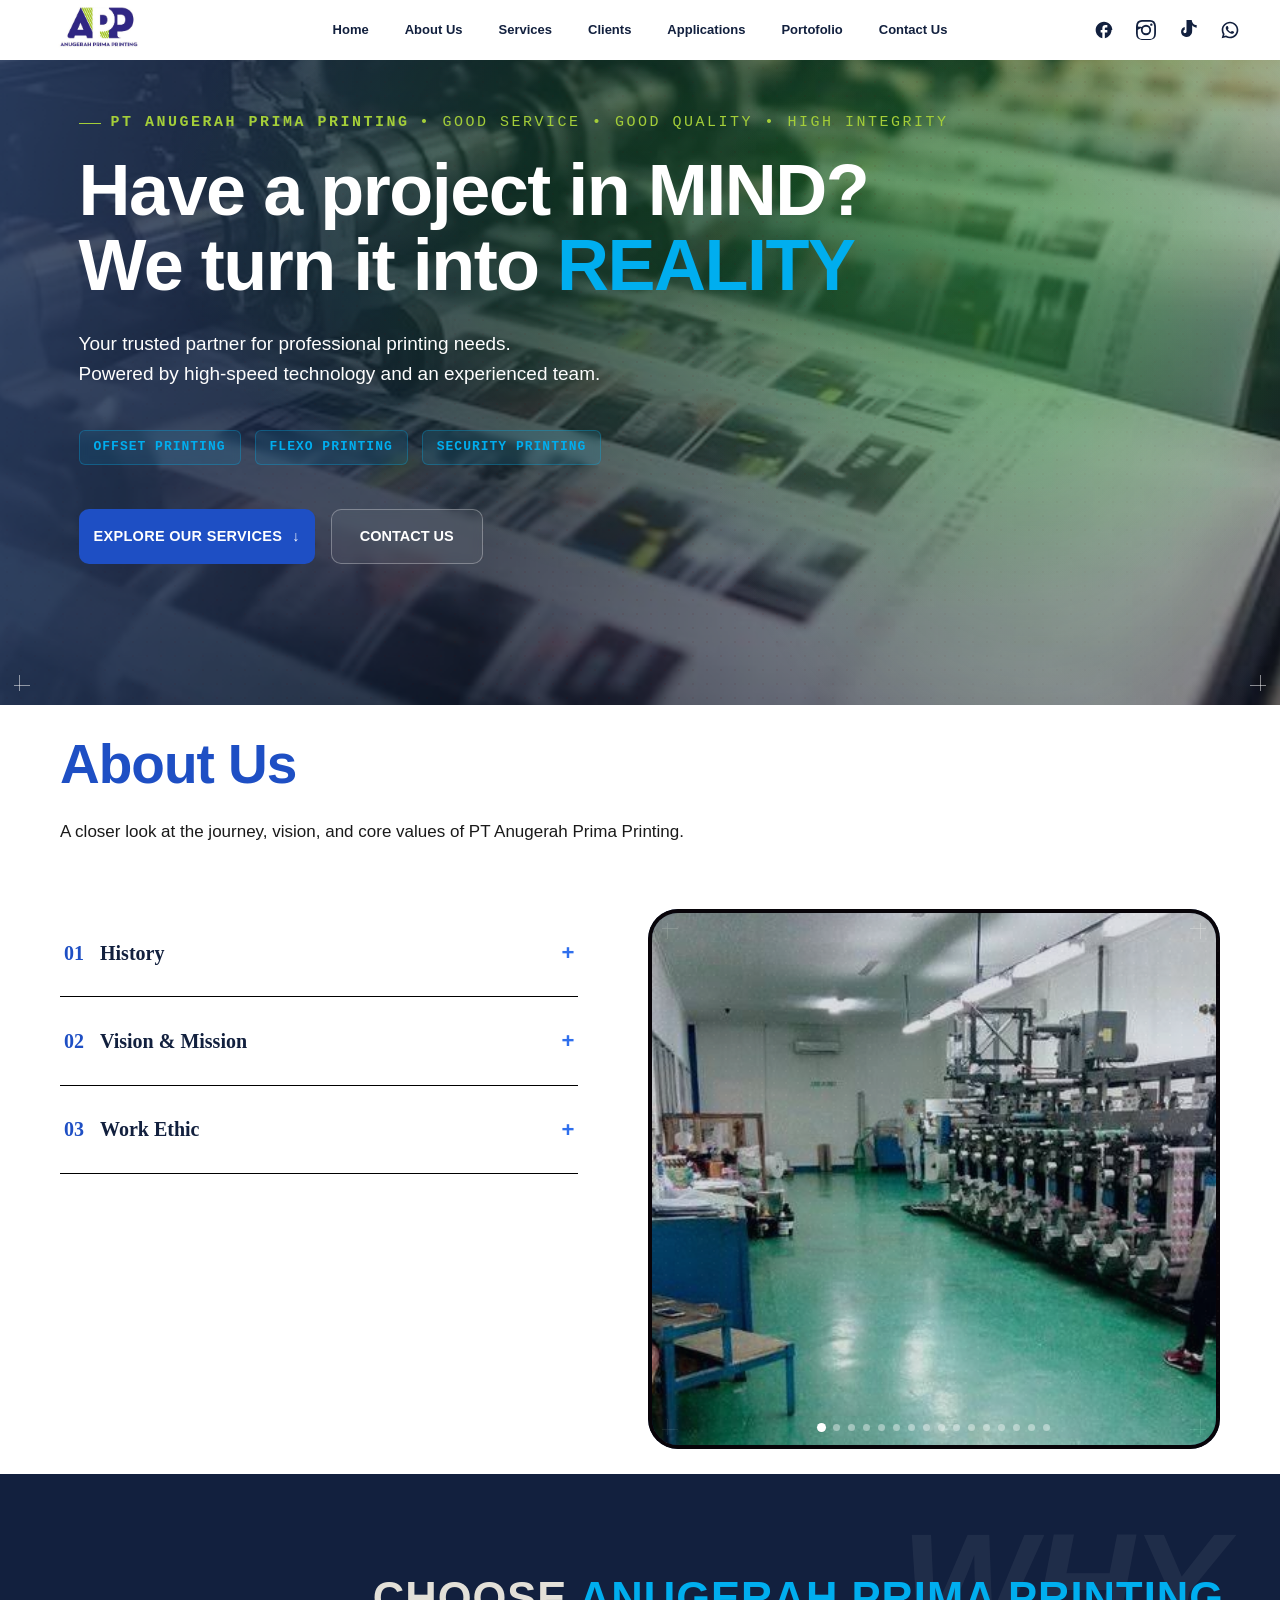
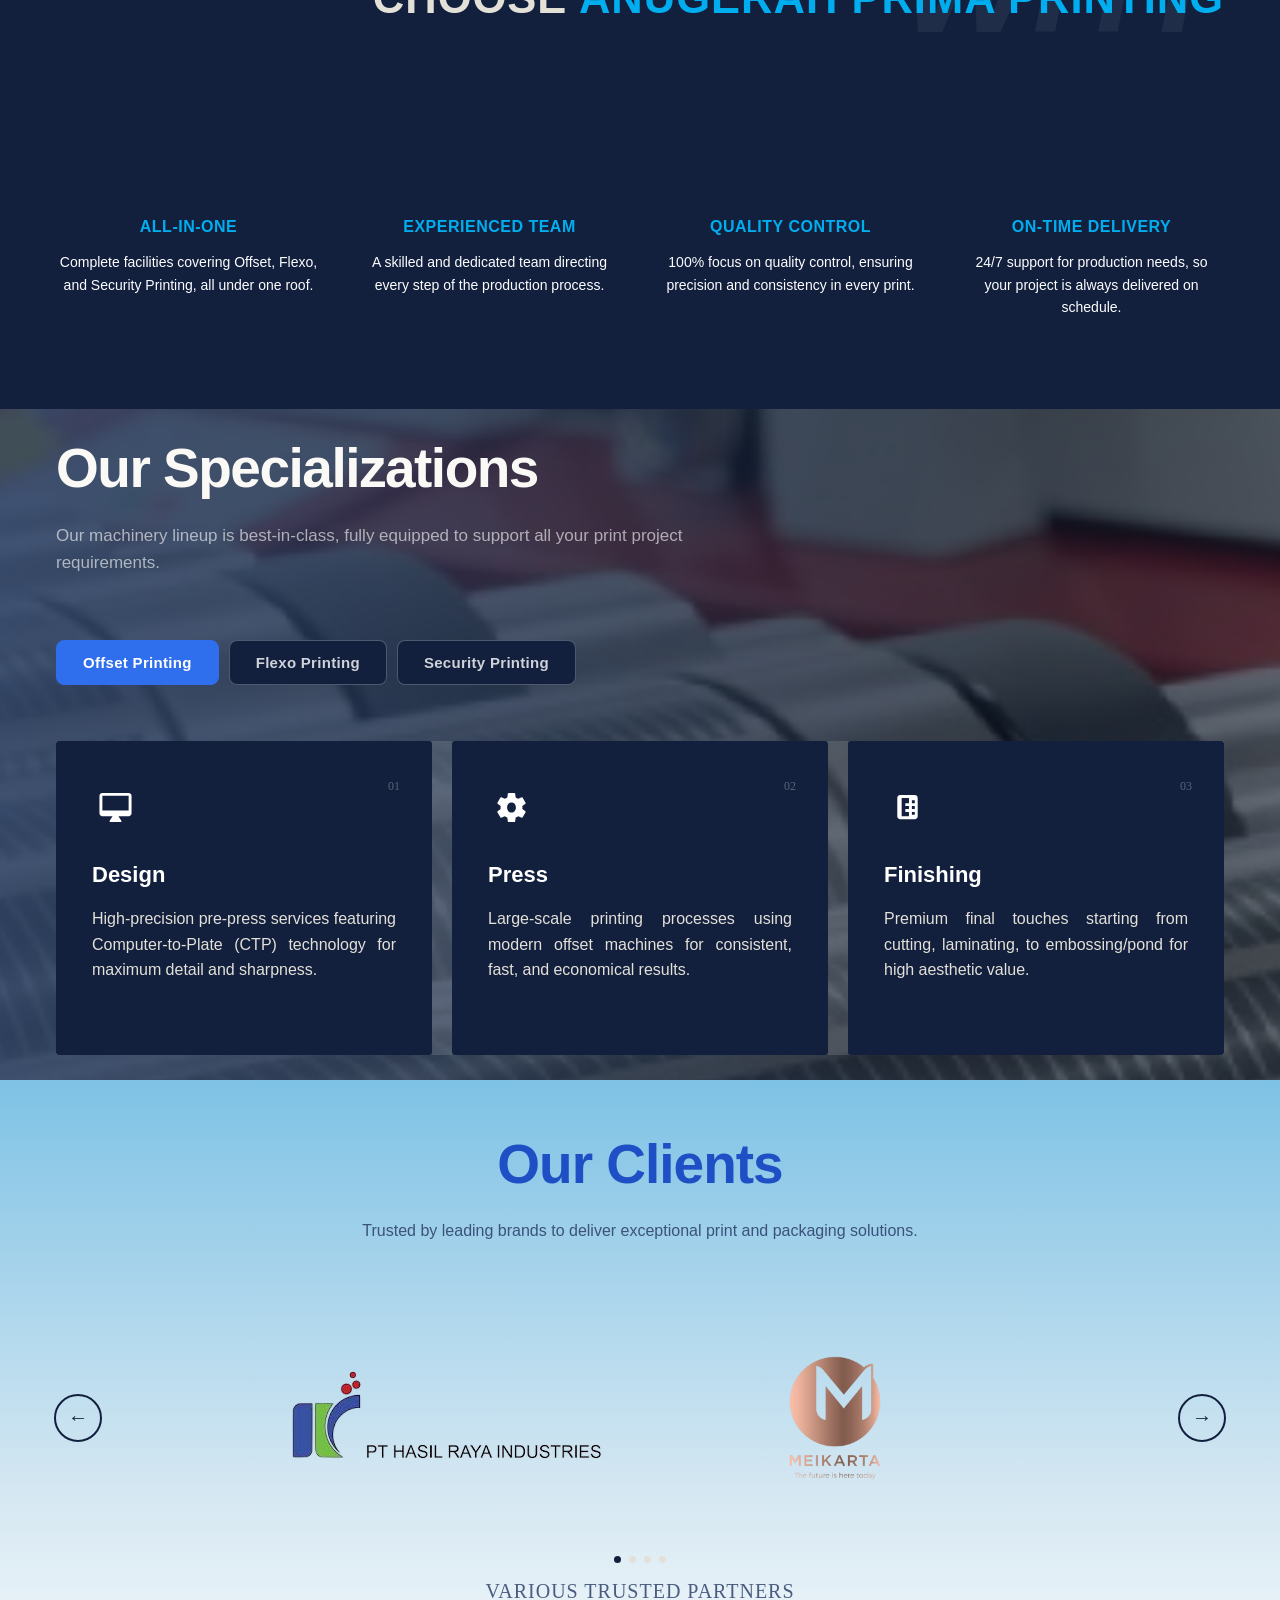
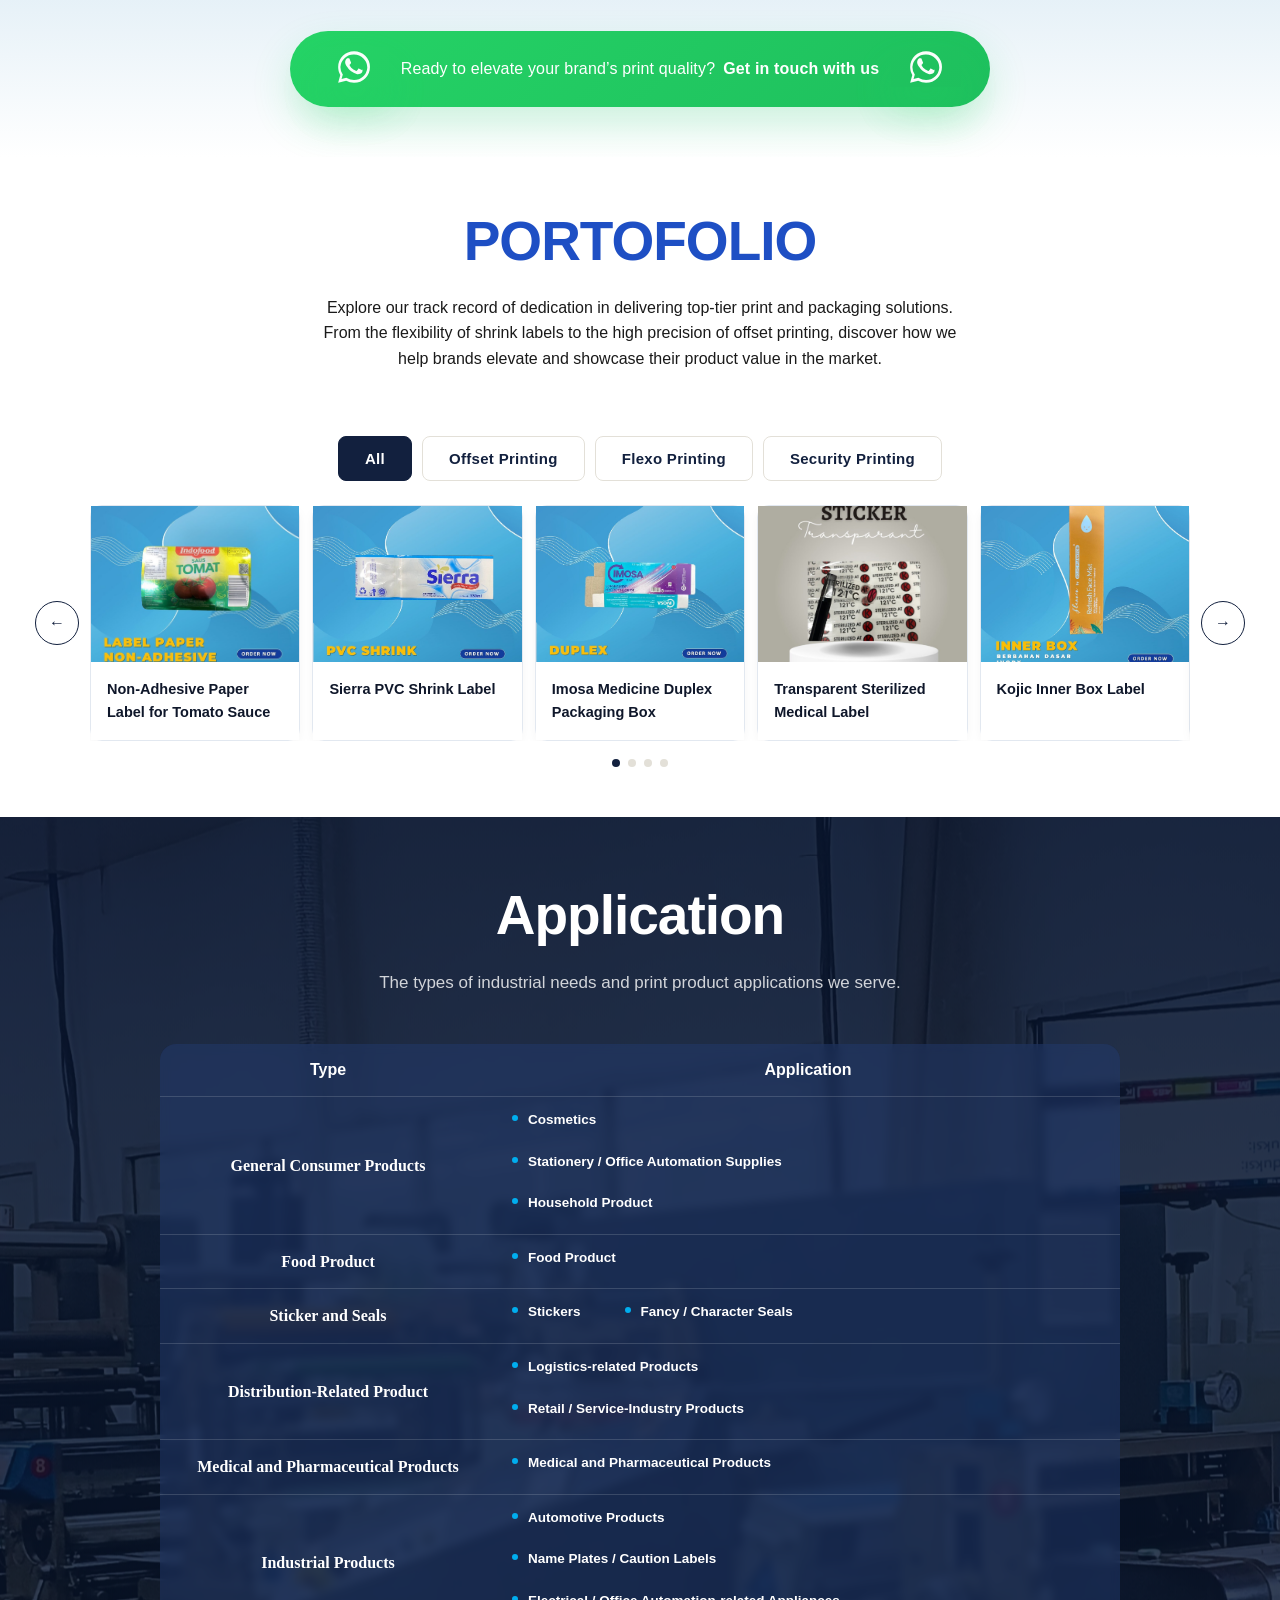
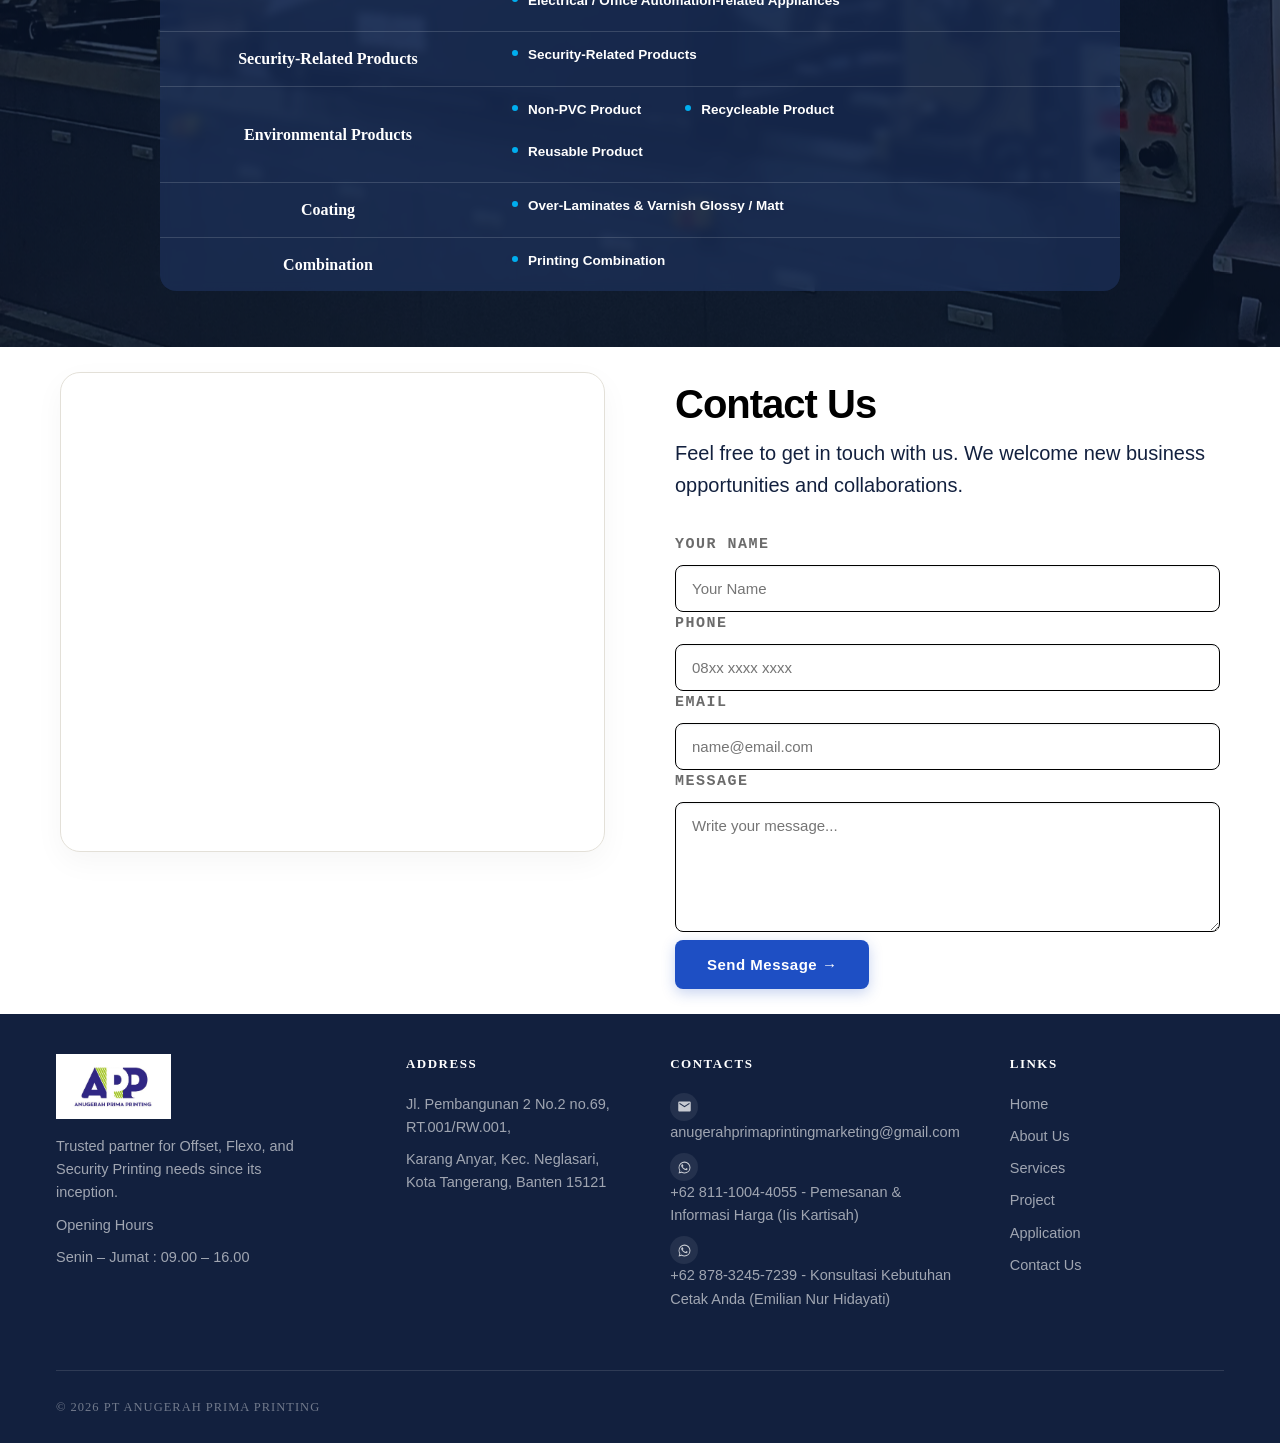
==== index.html @ 7dcedf2b "Bikin Transparant Logo Client" ====
<!DOCTYPE html>
<html lang="id">
<head>
  <meta charset="UTF-8">
  <meta name="viewport" content="width=device-width, initial-scale=1.0">
  <title> PT Anugerah Prima Printing </title>
  <link rel="stylesheet" href="style.css">
</head>

<body>
<div class="reg-bar">
  <span class="c"></span><span class="m"></span><span class="y"></span><span class="k"></span>
</div>
<!----- HEADER ----->
<header class="header-main">
  <!--Logo Perusahaan-->
  <div class="logo-lockup">
    <a href="#home"><img src="assets/Logo-PT.jpg" alt="Anugerah Prima Printing Logo"></a>
  </div>
  <!--Tombol Hamburger-->
  <button class="mobile-menu-btn" id="mobileMenuBtn">
    <span class="bar"></span>
    <span class="bar"></span>
    <span class="bar"></span>
  </button>
  <!--Navigasi-->
  <nav class="header-nav" id="headerNav">
    <ul class="nav-links">
      <li><a href="#home" class="active">Home</a></li>
      <li class="dropdown-container">
        <a href="#about" class="dropdown-toggle">About Us</a>
        <ul class="dropdown-menu">
          <li><a href="#about-history" class="dropdown-link">History</a></li>
          <li><a href="#about-vision" class="dropdown-link">Vision & Mission</a></li>
          <li><a href="#about-ethic" class="dropdown-link">Work Ethic</a></li>
        </ul>
      </li>
      <li><a href="#services">Services</a></li>
      <li><a href="#clients">Clients</a></li>
      <li><a href="#application">Applications</a></li>
      <li><a href="#project">Portofolio</a></li>
      <li><a href="#contact">Contact Us</a></li>
    </ul>
    <!--KODE SOSMED-->
    <div class="header-socials">
      <a href="https://facebook.com" target="_blank" aria-label="Facebook" class="link-fb">
        <svg viewBox="0 0 24 24"><path d="M22 12c0-5.52-4.48-10-10-10S2 6.48 2 12c0 4.84 3.44 8.87 8 9.8V15H8v-3h2V9.5C10 7.57 11.57 6 13.5 6H16v3h-2c-.55 0-1 .45-1 1v2h3v3h-3v6.8c4.56-.93 8-4.96 8-9.8z" /></svg>
      </a>
      <a href="https://www.instagram.com/anugerahprimaprintingofficial/" target="_blank" aria-label="Instagram" class="link-ig">
        <svg viewBox="0 0 24 24"><path d="M12 2.163c3.204 0 3.584.012 4.85.07 3.252.148 4.771 2.156 4.919 5.419.058 1.265.069 1.645.069 4.849 0 3.205-.012 3.584-.069 4.849-.149 3.225-1.664 5.271-4.919 5.419-1.266.058-1.644.07-4.85.07-3.204 0-3.584-.012-4.849-.07-3.26-.149-4.771-2.199-4.919-5.42-.058-1.265-.069-1.644-.069-4.849 0-3.204 013-3.583.069-4.849.149-3.227 1.664-5.271 4.919-5.419 1.265-.057 1.645-.069 4.849-.069zM12 0C8.741 0 8.333.014 7.053.072 2.695.272.273 2.69.073 7.051.014 8.333 0 8.741 0 12c0 3.259.014 3.668.072 4.948.2 4.358 2.618 6.78 6.98 6.98 1.281.058 1.689.072 4.948.072 3.259 0 3.668-.014 4.948-.072 4.354-.2 6.782-2.618 6.979-6.98.059-1.28.073-1.689.073-4.948 0-3.259-.014-3.667-.072-4.947-.196-4.354-2.617-6.78-6.979-6.98C15.668.014 15.259 0 12 0zm0 5.838a6.162 6.162 0 1 0 0 12.324 6.162 6.162 0 0 0 0-12.324zM12 16a4 4 0 1 1 0-8 4 4 0 0 1 0 8zm6.406-11.845a1.44 1.44 0 1 0 0 2.881 1.44 1.44 0 0 0 0-2.881z" /></svg>
      </a>
      <a href="https://www.tiktok.com/@anugerahprimaprintingoff" target="_blank" aria-label="TikTok" class="link-tt">
        <svg viewBox="0 0 24 24"><path d="M12.53.02C13.84 0 15.14.01 16.44 0c.08 1.53.63 3.01 1.63 4.13 1.13 1.17 2.69 1.84 4.32 1.93v3.31c-1.39-.07-2.73-.61-3.82-1.49-.65-.54-1.19-1.22-1.57-1.98v7.41c.06 2.45-1.12 4.82-3.15 6.06-2.19 1.34-5.06 1.32-7.22-.04-2.22-1.35-3.37-3.99-2.86-6.55.42-2.19 2.11-3.99 4.3-4.41v3.36c-1.07.25-1.78 1.32-1.61 2.42.18 1.05 1.2 1.77 2.25 1.59.86-.14 1.5-1 1.49-1.88V0h3.36z" /></svg>
      </a>
      <a href="https://wa.me/6281110044055" target="_blank" aria-label="WhatsApp" class="link-wa">
        <svg viewBox="0 0 24 24"><path d="M7.25361 18.4944L7.97834 18.917C9.18909 19.623 10.5651 20 12.001 20C16.4193 20 20.001 16.4183 20.001 12C20.001 7.58172 16.4193 4 12.001 4C7.5827 4 4.00098 7.58172 4.00098 12C4.00098 13.4363 4.37821 14.8128 5.08466 16.0238L5.50704 16.7478L4.85355 19.1494L7.25361 18.4944ZM2.00516 22L3.35712 17.0315C2.49494 15.5536 2.00098 13.8345 2.00098 12C2.00098 6.47715 6.47813 2 12.001 2C17.5238 2 22.001 6.47715 22.001 12C22.001 17.5228 17.5238 22 12.001 22C10.1671 22 8.44851 21.5064 6.97086 20.6447L2.00516 22ZM8.39232 7.30833C8.5262 7.29892 8.66053 7.29748 8.79459 7.30402C8.84875 7.30758 8.90265 7.31384 8.95659 7.32007C9.11585 7.33846 9.29098 7.43545 9.34986 7.56894C9.64818 8.24536 9.93764 8.92565 10.2182 9.60963C10.2801 9.76062 10.2428 9.95633 10.125 10.1457C10.0652 10.2428 9.97128 10.379 9.86248 10.5183C9.74939 10.663 9.50599 10.9291 9.50599 10.9291C9.50599 10.9291 9.40738 11.0473 9.44455 11.1944C9.45903 11.25 9.50521 11.331 9.54708 11.3991C9.57027 11.4368 9.5918 11.4705 9.60577 11.4938C9.86169 11.9211 10.2057 12.3543 10.6259 12.7616C10.7463 12.8783 10.8631 12.9974 10.9887 13.108C11.457 13.5209 11.9868 13.8583 12.559 14.1082L12.5641 14.1105C12.6486 14.1469 12.692 14.1668 12.8157 14.2193C12.8781 14.2457 12.9419 14.2685 13.0074 14.2858C13.0311 14.292 13.0554 14.2955 13.0798 14.2972C13.2415 14.3069 13.335 14.2032 13.3749 14.1555C14.0984 13.279 14.1646 13.2218 14.1696 13.2222V13.2238C14.2647 13.1236 14.4142 13.0888 14.5476 13.097C14.6085 13.1007 14.6691 13.1124 14.7245 13.1377C15.2563 13.3803 16.1258 13.7587 16.1258 13.7587L16.7073 14.0201C16.8047 14.0671 16.8936 14.1778 16.8979 14.2854C16.9005 14.3523 16.9077 14.4603 16.8838 14.6579C16.8525 14.9166 16.7738 15.2281 16.6956 15.3913C16.6406 15.5058 16.5694 15.6074 16.4866 15.6934C16.3743 15.81 16.2909 15.8808 16.1559 15.9814C16.0737 16.0426 16.0311 16.0714 16.0311 16.0714C15.8922 16.159 15.8139 16.2028 15.6484 16.2909C15.391 16.428 15.1066 16.5068 14.8153 16.5218C14.6296 16.5313 14.4444 16.5447 14.2589 16.5347C14.2507 16.5342 13.6907 16.4482 13.6907 16.4482C12.2688 16.0742 10.9538 15.3736 9.85034 14.402C9.62473 14.2034 9.4155 13.9885 9.20194 13.7759C8.31288 12.8908 7.63982 11.9364 7.23169 11.0336C7.03043 10.5884 6.90299 10.1116 6.90098 9.62098C6.89729 9.01405 7.09599 8.4232 7.46569 7.94186C7.53857 7.84697 7.60774 7.74855 7.72709 7.63586C7.85348 7.51651 7.93392 7.45244 8.02057 7.40811C8.13607 7.34902 8.26293 7.31742 8.39232 7.30833Z"></path></svg>
      </a>
    </div>
  </nav>
</header>

<!----- HERO ----->
<section id="home" class="hero">
  <div class="halftone"></div>
  <div class="glow"></div>
  <!--Crop Marks Decor-->
  <div class="crop tl"></div>
  <div class="crop tr"></div>
  <div class="crop bl"></div>
  <div class="crop br"></div>
  <div class="hero-inner">
    <!--Tagline / Eyebrow-->
    <div class="eyebrow">
      <strong>PT ANUGERAH PRIMA PRINTING</strong>  • Good Service • Good Quality • High Integrity
    </div>
    <!--Main Headline-->
    <h1>
      Have a project in MIND?<br>
      We turn it into <em>REALITY</em>
    </h1>
    <!--Sub-description-->
    <p class="sub-line">
      Your trusted partner for professional printing needs. <br>
      Powered by high-speed technology and an experienced team.
    </p>
    <!--Service Tags/Chips-->
    <div class="hero-tags">
      <span class="tag-chip">OFFSET PRINTING</span>
      <span class="tag-chip">FLEXO PRINTING</span>
      <span class="tag-chip">SECURITY PRINTING</span>
    </div>
    <!--Call to Action Button-->
    <div class="hero-actions">
<a href="#services" class="btn-primary">EXPLORE OUR SERVICES <span class="arrow-icon">&darr;</span></a>      <a href="#contact" class="btn-secondary">CONTACT US</a>
    </div>
  </div>
</section>

<!----- ABOUT ----->
<section id="about" class="hidden-scroll">
  <div class="section-head">
    <!-- <div class="eyebrow">01 — Company Profile</div> -->
    <h2>About Us</h2>
    <p>A closer look at the journey, vision, and core values of PT Anugerah Prima Printing. </p>
  </div>
  <div class="about-grid hidden-scroll delay-600">
    <div>
                            <!--------------TOGGLE SWITCH SWITCHER------------------------>
                            <!-- <div class="accordion-toggle-wrapper">
                              <span class="toggle-label">Column remains open</span>
                              <label class="switch">
                                <input type="checkbox" id="accordionToggle">
                                <span class="slider"></span>
                              </label>
                              <span id="toggleStatus" class="toggle-status">Disabled</span>
                            </div> -->
    <!--Sejarah/History-->
      <details id="about-history" class="accordion-item">
        <summary>
          <span><span class="num">01</span>History</span>
        </summary>
        <div class="content-wrapper">
          <div class="content">
            <strong>Pt Anugerah Prima Printing</strong> 
            established in 2013, is a business entity engaged in printing services with specialization in flexo printing, 
            offset printing and security printing. Supported by the latest technology machines with high capacity and speed 
            as well as variations as well as combinations of prints to produce high quality products and print quality.
          </div>
        </div>
      </details>
      <!--Vision & Mission-->
      <details id="about-vision" class="accordion-item">
        <summary>
          <span><span class="num">02</span>Vision &amp; Mission</span>
        </summary>
        <div class="content-wrapper">
          <div class="content">
            <div class="vision-box">
              <strong class="label-accent">VISION</strong>
              <p>Become the top, innovative and competitive printing company.<p>
            </div>
            <div class="divider-line"></div>
            <div class="mission-box">
              <strong class="label-accent">MISSION</strong>
              <p>Prioritizing services and providing solutions and customer satisfaction is the goal of the company.</p>
            </div>
          </div>
        </div>
      </details>
      <!--Work Ethics-->
      <details id="about-ethic" class="accordion-item">
        <summary>
          <span><span class="num">03</span>Work Ethic</span>
        </summary>
        <div class="content-wrapper">
          <div class="content">
            <p>We believe to achieve customer satisfaction, our employees must meet our work ethic:</p>
              <ul class="ethic-list">
                <li>Integrity</li>
                <li>Quality</li>
                <li>Professional</li>
                <li>Discipline</li>
                <li>Responsibility</li>
                <li>Teamwork</li>
                <li>On Time</li>
              </ul>
          </div>
        </div>
      </details>
    </div>
<!--Foto Slideshow-->
<div class="about-photo-frame hidden-scroll delay-600">
    <div class="halftone"></div>
    <div class="crop tl"></div>
    <div class="crop tr"></div>
    <div class="crop bl"></div>
    <div class="crop br"></div>
    <div class="about-slider">
      <img src="assets/APP_instagram_post.png" alt="Production Facility — Logo PT APP" class="about-slide">
      <img src="assets/About-images.jpeg" alt="Production Facility — Anugerah Prima Printing 1" class="about-slide active">
      <img src="assets/About-images 1.jpg" alt="Production Facility — Anugerah Prima Printing 2" class="about-slide">
      <img src="assets/About-images 2.jpg" alt="Production Facility — Anugerah Prima Printing 3" class="about-slide">
      <img src="assets/About-images 3.jpg" alt="Production Facility — Anugerah Prima Printing 4" class="about-slide">
      <img src="assets/About-images 4.jpg" alt="Production Facility — Anugerah Prima Printing 5" class="about-slide">
      <img src="assets/About-images 5.jpg" alt="Production Facility — Anugerah Prima Printing 6" class="about-slide">
      <img src="assets/About-images 6.jpg" alt="Production Facility — Anugerah Prima Printing 7" class="about-slide">
      <img src="assets/About-images 7.jpg" alt="Production Facility — Anugerah Prima Printing 8" class="about-slide">
      <img src="assets/About-images 8.jpg" alt="Production Facility — Anugerah Prima Printing 9" class="about-slide">
      <img src="assets/About-images 9.jpg" alt="Production Facility — Anugerah Prima Printing 10" class="about-slide">
      <img src="assets/About-images 10.jpg" alt="Production Facility — Anugerah Prima Printing 11" class="about-slide">
      <img src="assets/Produksi_images.jpg" alt="Production Facility — Anugerah Prima Printing 12" class="about-slide">
      <img src="assets/Foto RnD di Ruangan pembuatan Plat.jpg" alt="Production Facility — Anugerah Prima Printing 13" class="about-slide">
      <img src="assets/Gambar mesin Pengolah bahan.jpg" alt="Production Facility — Anugerah Prima Printing 14" class="about-slide">
      <img src="assets/Gambar di QC.jpg" alt="Production Facility — Anugerah Prima Printing 15" class="about-slide">
    </div>
    <!-- <span>FACILITY — TANGERANG, ID</span>
    <div class="tag">JL. PEMBANGUNAN 2 NO.69</div> -->
      <div class="about-slider-dots" id="aboutSliderDots"></div>
    </div>
  </div>
</section>

<!----- WHY CHOOSE APP ----->
<section id="why-choose" class="why-choose">
  <div class="why-header hidden-scroll">
    <span class="why-bg-text">WHY</span>
    <h2>CHOOSE <span>ANUGERAH PRIMA PRINTING</span></h2>
  </div>
  <div class="why-grid hidden-scroll delay-200">
    <div class="why-item">
      <div class="why-num">01</div>
      <h3>ALL-IN-ONE</h3>
      <p>Complete facilities covering Offset, Flexo, and Security Printing, all under one roof.</p>
    </div>
    <div class="why-item">
      <div class="why-num">02</div>
      <h3>EXPERIENCED TEAM</h3>
      <p>A skilled and dedicated team directing every step of the production process.</p>
    </div>
    <div class="why-item">
      <div class="why-num">03</div>
      <h3>QUALITY CONTROL</h3>
      <p>100% focus on quality control, ensuring precision and consistency in every print.</p>
    </div>
    <div class="why-item">
      <div class="why-num">04</div>
      <h3>ON-TIME DELIVERY</h3>
      <p>24/7 support for production needs, so your project is always delivered on schedule.</p>
    </div>
  </div>
</section>

<!----- SERVICES ----->
<section id="services" class="services hidden-scroll">
  <div class="section-head">
    <!-- <div class="eyebrow">02 — Capabilities</div> -->
    <h2>Our Specializations</h2>
    <p>Our machinery lineup is best-in-class, fully equipped to support all your print project requirements.</p>
  </div>
  <div class="service-tabs hidden-scroll delay-200">
    <button class="tab active">Offset Printing</button>
    <button class="tab">Flexo Printing</button>
    <button class="tab">Security Printing</button>
  </div>
<!--ServiceDetails Card-->
  <div class="service-panels">
    <div class="service-panel active" data-service="offset">
      <div class="service-cols hidden-scroll delay-400">
        <div class="service-col">
          <div class="swatch-target hidden-scroll delay-500">
            <svg viewBox="0 0 24 24" class="service-icon">
              <path
                d="M21 2H3c-1.1 0-2 .9-2 2v12c0 1.1.9 2 2 2h7l-2 3v1h8v-1l-2-3h7c1.1 0 2-.9 2-2V4c0-1.1-.9-2-2-2zm0 12H3V4h18v10z" />
            </svg>
          </div>
          <div class="idx hidden-scroll delay-600">01</div>
          <h3>Design</h3>
          <p>High-precision pre-press services featuring Computer-to-Plate (CTP) technology for maximum detail and sharpness.</p>
        </div>
        <div class="service-col">
          <div class="swatch-target">
            <svg viewBox="0 0 24 24" class="service-icon">
              <path
                d="M19.43 12.98c.04-.32.07-.64.07-.98s-.03-.66-.07-.98l2.11-1.65c.19-.15.24-.42.12-.64l-2-3.46c-.12-.22-.39-.3-.61-.22l-2.49 1c-.52-.4-1.08-.73-1.69-.98l-.38-2.65C14.46 2.18 14.25 2 14 2h-4c-.25 0-.46.18-.49.42l-.38 2.65c-.61.25-1.17.59-1.69.98l-2.49-1c-.23-.09-.49 0-.61.22l-2 3.46c-.13.22-.07.49.12.64l2.11 1.65c-.04.32-.07.65-.07.98s.03.66.07.98l-2.11 1.65c-.19.15-.24.42-.12.64l2 3.46c.12.22.39.3.61.22l2.49-1c.52.4 1.08.73 1.69.98l.38 2.65c.03.24.24.42.49.42h4c.25 0 .46-.18.49-.42l.38-2.65c.61-.25 1.17-.59 1.69-.98l2.49 1c.23.09.49 0 .61-.22l2-3.46c.12-.22.07-.49-.12-.64l-2.11-1.65zM12 15.5c-1.93 0-3-1.57-3-3.5s1.07-3.5 3-3.5 3 1.57 3 3.5-1.07 3.5-3 3.5z" />
            </svg>
          </div>
          <div class="idx">02</div>
          <h3>Press</h3>
          <p>Large-scale printing processes using modern offset machines for consistent, fast, and economical results.</p>
        </div>
        <div class="service-col">
          <div class="swatch-target">
            <svg viewBox="0 0 24 24" class="service-icon">
              <path
               d="M10.5 9h3v2h-3V9zm0 4h3v2h-3v-2zm8.5-7.5V18c0 1.1-.9 2-2 2H7c-1.1 0-2-.9-2-2V5.5c0-1.1.9-2 2-2h10c1.1 0 2 .9 2 2zm-2 1.5h-2v2h2v-2zm0 4h-2v2h2v-2zm0 4h-2v2h2v-2zM8 5.5V18h5V5.5H8z" />
            </svg>
          </div>
          <div class="idx">03</div>
          <h3>Finishing </h3>
          <p>Premium final touches starting from cutting, laminating, to embossing/pond for high aesthetic value.</p>
        </div>
      </div>
    </div>
    <div class="service-panel" data-service="flexo">
      <div class="service-cols">
        <div class="service-col">
          <div class="swatch-target">
            <svg viewBox="0 0 24 24" class="service-icon">
              <path
                d="M21 2H3c-1.1 0-2 .9-2 2v12c0 1.1.9 2 2 2h7l-2 3v1h8v-1l-2-3h7c1.1 0 2-.9 2-2V4c0-1.1-.9-2-2-2zm0 12H3V4h18v10z" />
            </svg>
          </div>
          <div class="idx">01</div>
          <h3>Design</h3>
          <p>Flexo design is tailored for labels, stickers, and flexible packaging, with a focus on solid colors, readability, and accurate material compatibility.</p>
        </div>
        <div class="service-col">
          <div class="swatch-target">
            <svg viewBox="0 0 24 24" class="service-icon">
              <path
                 d="M19.43 12.98c.04-.32.07-.64.07-.98s-.03-.66-.07-.98l2.11-1.65c.19-.15.24-.42.12-.64l-2-3.46c-.12-.22-.39-.3-.61-.22l-2.49 1c-.52-.4-1.08-.73-1.69-.98l-.38-2.65C14.46 2.18 14.25 2 14 2h-4c-.25 0-.46.18-.49.42l-.38 2.65c-.61.25-1.17.59-1.69.98l-2.49-1c-.23-.09-.49 0-.61.22l-2 3.46c-.13.22-.07.49.12.64l2.11 1.65c-.04.32-.07.65-.07.98s.03.66.07.98l-2.11 1.65c-.19.15-.24.42-.12.64l2 3.46c.12.22.39.3.61.22l2.49-1c.52.4 1.08.73 1.69.98l.38 2.65c.03.24.24.42.49.42h4c.25 0 .46-.18.49-.42l.38-2.65c.61-.25 1.17-.59 1.69-.98l2.49 1c.23.09.49 0 .61-.22l2-3.46c.12-.22.07-.49-.12-.64l-2.11-1.65zM12 15.5c-1.93 0-3-1.57-3-3.5s1.07-3.5 3-3.5 3 1.57 3 3.5-1.07 3.5-3 3.5z" />
            </svg>
          </div>
          <div class="idx">02</div>
          <h3>Press</h3>
          <p>Flexo press provides high speed on materials such as film, plastic, and kraft paper, making it suitable for large-volume production with stable and efficient printing results.</p>
        </div>
        <div class="service-col">
          <div class="swatch-target">
            <svg viewBox="0 0 24 24" class="service-icon">
              <path
                d="M10.5 9h3v2h-3V9zm0 4h3v2h-3v-2zm8.5-7.5V18c0 1.1-.9 2-2 2H7c-1.1 0-2-.9-2-2V5.5c0-1.1.9-2 2-2h10c1.1 0 2 .9 2 2zm-2 1.5h-2v2h2v-2zm0 4h-2v2h2v-2zm0 4h-2v2h2v-2zM8 5.5V18h5V5.5H8z" />
            </svg>
          </div>
          <div class="idx">03</div>
          <h3>Finishing</h3>
         <p>Flexo finishing includes varnishing, lamination, embossing, and perforation to make products more durable, attractive, and suitable for market needs.</p>
        </div>
      </div>
    </div>
    <div class="service-panel" data-service="security">
      <div class="service-cols">
        <div class="service-col">
          <div class="swatch-target">
            <svg viewBox="0 0 24 24" class="service-icon">
              <path
                d="M21 2H3c-1.1 0-2 .9-2 2v12c0 1.1.9 2 2 2h7l-2 3v1h8v-1l-2-3h7c1.1 0 2-.9 2-2V4c0-1.1-.9-2-2-2zm0 12H3V4h18v10z" />
            </svg>
          </div>
          <div class="idx">01</div>
          <h3>Design</h3>
          <p>Security printing design includes anti-counterfeiting elements such as holograms, watermarks, microtext, and special patterns for high-value documents.</p>
        </div>
        <div class="service-col">
          <div class="swatch-target">
            <svg viewBox="0 0 24 24" class="service-icon">
              <path
                 d="M19.43 12.98c.04-.32.07-.64.07-.98s-.03-.66-.07-.98l2.11-1.65c.19-.15.24-.42.12-.64l-2-3.46c-.12-.22-.39-.3-.61-.22l-2.49 1c-.52-.4-1.08-.73-1.69-.98l-.38-2.65C14.46 2.18 14.25 2 14 2h-4c-.25 0-.46.18-.49.42l-.38 2.65c-.61.25-1.17.59-1.69.98l-2.49-1c-.23-.09-.49 0-.61.22l-2 3.46c-.13.22-.07.49.12.64l2.11 1.65c-.04.32-.07.65-.07.98s.03.66.07.98l-2.11 1.65c-.19.15-.24.42-.12.64l2 3.46c.12.22.39.3.61.22l2.49-1c.52.4 1.08.73 1.69.98l.38 2.65c.03.24.24.42.49.42h4c.25 0 .46-.18.49-.42l.38-2.65c.61-.25 1.17-.59 1.69-.98l2.49 1c.23.09.49 0 .61-.22l2-3.46c.12-.22.07-.49-.12-.64l-2.11-1.65zM12 15.5c-1.93 0-3-1.57-3-3.5s1.07-3.5 3-3.5 3 1.57 3 3.5-1.07 3.5-3 3.5z" />
            </svg>
          </div>
          <div class="idx">02</div>
          <h3>Press</h3>
          <p>Security presses utilizing specialized inks and precision printing techniques to produce official documents, certificates, security labels, and tax stamps to the highest standards.</p>
        </div>
        <div class="service-col">
          <div class="swatch-target">
            <svg viewBox="0 0 24 24" class="service-icon">
              <path
                d="M10.5 9h3v2h-3V9zm0 4h3v2h-3v-2zm8.5-7.5V18c0 1.1-.9 2-2 2H7c-1.1 0-2-.9-2-2V5.5c0-1.1.9-2 2-2h10c1.1 0 2 .9 2 2zm-2 1.5h-2v2h2v-2zm0 4h-2v2h2v-2zm0 4h-2v2h2v-2zM8 5.5V18h5V5.5H8z" />
            </svg>
          </div>
          <div class="idx">03</div>
          <h3>Finishing</h3>
          <p>Security finishing includes anti-tear lamination, protective coating, and quality inspection to ensure documents are durable and secure.</p>
        </div>
      </div>
    </div>
  </div>
</section>

<!-- CLIENTS -->
<section id="clients" class="clients hidden-scroll">
  <div class="section-head">
    <!-- <div class="eyebrow">03 — Trusted By</div> -->
    <h2>Our Clients</h2>
    <p>Trusted by leading brands to deliver exceptional print and packaging solutions.</p>
  </div>
    <div class="client-carousel hidden-scroll delay-200">
    <button class="carousel-btn" id="clientPrev" aria-label="Sebelumnya">&#8592;</button>
    <div class="client-viewport">
      <div class="client-track" id="clientTrack">
      <div class="client-page">
        <div class="client-logo-card"><img src="Images/hasil_raya_polos.png"></div>
        <div class="client-logo-card"><img src="Images/meikarta-1225x1672.png"></div>
      </div>
      <div class="client-page">
        <div class="client-logo-card"><img src="Images/Cap-Kaki-Tiga_polos.png"></div>
        <div class="client-logo-card"><img src="Images/yuasa logo.PNG"></div>
      </div>
      <div class="client-page">
        <div class="client-logo-card"><img src="Images/Pertamina_Logo.png"></div>
        <div class="client-logo-card"><img src="Images/Telkomsel_Logo.png"></div>
      </div>
      <div class="client-page">
        <div class="client-logo-card"><img src="Images/mie-abc-362x354.png"></div>
      </div>
      </div>
    </div>
    <button class="carousel-btn" id="clientNext" aria-label="Berikutnya">&#8594;</button>
  </div>
  <div class="client-dots" id="clientDots"> 
    <span class="active"></span><span></span><span></span><span></span>
  </div>
  <!-- Contact WA Button -->
  <p class="clients-note-k hidden-scroll delay-400">Swipe for more --></p>
  <p class="clients-note hidden-scroll delay-400">VARIOUS TRUSTED PARTNERS</p>
  <div class="clients-action hidden-scroll delay-1000">
    <a href="https://wa.me/6281110044055" target="_blank" rel="noopener noreferrer" class="btn-whatsapp">
      <span class="wa-icon" aria-hidden="true">
        <svg viewBox="0 0 24 24" role="img" focusable="false">
          <path d="M12.04 2.5A9.53 9.53 0 0 0 2.5 12.03c0 1.68.44 3.33 1.28 4.78L2.5 21.5l4.8-1.26a9.52 9.52 0 0 0 4.74 1.24h.01a9.53 9.53 0 0 0 9.53-9.53A9.53 9.53 0 0 0 12.04 2.5Zm0 17.36h-.01c-1.53 0-3.03-.41-4.34-1.19l-.31-.18-2.85.75.76-2.77-.2-.3a7.94 7.94 0 0 1-1.24-4.24A7.94 7.94 0 0 1 12.04 4.56a7.94 7.94 0 0 1 7.94 7.94 7.94 7.94 0 0 1-7.94 7.36Zm4.89-5.95c-.27-.13-1.58-.78-1.82-.87-.24-.09-.42-.13-.6.13-.18.27-.69.87-.85 1.05-.16.18-.31.2-.58.07-.27-.13-1.14-.42-2.17-1.35-.8-.71-1.34-1.59-1.5-1.86-.16-.27-.02-.42.12-.55.12-.12.27-.31.4-.47.13-.16.18-.27.27-.45.09-.18.04-.34-.02-.47-.06-.13-.6-1.46-.82-2-.22-.53-.44-.46-.6-.46h-.51c-.17 0-.45.06-.68.34-.23.28-.89.87-.89 2.12 0 1.25.91 2.46 1.04 2.63.13.18 1.79 2.74 4.34 3.84.61.26 1.08.42 1.46.54.61.19 1.17.17 1.61.1.49-.07 1.58-.64 1.8-1.26.22-.62.22-1.16.16-1.27-.07-.1-.24-.16-.5-.29Z"/>
        </svg>
      </span>
      <span class="btn-text">Ready to elevate your brand’s print quality? <strong>Get in touch with us</strong></span>
      <span class="wa-icon wa-icon-right" aria-hidden="true">
        <svg viewBox="0 0 24 24" role="img" focusable="false">
          <path d="M12.04 2.5A9.53 9.53 0 0 0 2.5 12.03c0 1.68.44 3.33 1.28 4.78L2.5 21.5l4.8-1.26a9.52 9.52 0 0 0 4.74 1.24h.01a9.53 9.53 0 0 0 9.53-9.53A9.53 9.53 0 0 0 12.04 2.5Zm0 17.36h-.01c-1.53 0-3.03-.41-4.34-1.19l-.31-.18-2.85.75.76-2.77-.2-.3a7.94 7.94 0 0 1-1.24-4.24A7.94 7.94 0 0 1 12.04 4.56a7.94 7.94 0 0 1 7.94 7.94 7.94 7.94 0 0 1-7.94 7.36Zm4.89-5.95c-.27-.13-1.58-.78-1.82-.87-.24-.09-.42-.13-.6.13-.18.27-.69.87-.85 1.05-.16.18-.31.2-.58.07-.27-.13-1.14-.42-2.17-1.35-.8-.71-1.34-1.59-1.5-1.86-.16-.27-.02-.42.12-.55.12-.12.27-.31.4-.47.13-.16.18-.27.27-.45.09-.18.04-.34-.02-.47-.06-.13-.6-1.46-.82-2-.22-.53-.44-.46-.6-.46h-.51c-.17 0-.45.06-.68.34-.23.28-.89.87-.89 2.12 0 1.25.91 2.46 1.04 2.63.13.18 1.79 2.74 4.34 3.84.61.26 1.08.42 1.46.54.61.19 1.17.17 1.61.10.49-.07 1.58-.64 1.8-1.26.22-.62.22-1.16.16-1.27-.07-.1-.24-.16-.5-.29Z"/>
        </svg>
      </span>
    </a>
  </div>
</section>

<!----- PROJECT / PORTFOLIO SECTION ----->
<section id="project" class="project hidden-scroll">
  <div class="section-head center">
    <h2>PORTOFOLIO</h2>
    <p class="detail hidden-scroll delay-200">
      Explore our track record of dedication in delivering top-tier print and packaging solutions.
      From the flexibility of shrink labels to the high precision of offset printing, discover how we help
      brands elevate and showcase their product value in the market.</p>
  </div>
  <!--Filter Project-->
  <div class="filter-row hidden-scroll delay-200">
    <button class="tab active" data-filter="all">All</button>
    <button class="tab" data-filter="offset">Offset Printing</button>
    <button class="tab" data-filter="flexo">Flexo Printing</button>
    <button class="tab" data-filter="security">Security Printing</button>
  </div>
  <!--Carousel Project-->
  <div class="project-carousel hidden-scroll delay-600">
    <button class="carousel-btn" id="projectPrev" type="button" aria-label="Sebelumnya">←</button>
    <div class="project-viewport">
      <div class="project-track" id="projectTrack"></div>
    </div>
    <button class="carousel-btn" id="projectNext" type="button" aria-label="Berikutnya">→</button>
  </div>
  <div class="project-dots" id="projectDots"></div>
  <!--Sumber Data Kartu-->
  <div id="projectSource" style="display:none;">
    <!-- ITEM 1 -->
    <article class="project-card" data-category="offset">
      <div class="card-image-wrapper">
        <img src="Images/Project 1.jpeg" alt="Sauce Bottle Label (Offset-1)">
        <!-- Overlay Gelap Teks Putih saat Hover -->
        <div class="image-overlay">
          <p>Precision print with vibrant color output..</p>
        </div>
      </div>
      <div class="card-footer">
        <div class="card-title-row">
          <h4>Non-Adhesive Paper Label for Tomato Sauce</h4>
          <!-- Tombol Dropdown Khusus -->
          <button class="dropdown-toggle-btn" aria-label="Toggle Details">
            <span class="arrow-icon">▼</span>
          </button>
        </div>
        <div class="card-dropdown-content">
          <p>High-grade paper for glass bottles, optimal industrial adhesive compatibility, and food-grade visual appeal.</p>
        </div>
      </div>
    </article>
    <!-- ITEM 2 -->
    <article class="project-card" data-category="flexo">
      <div class="card-image-wrapper">
        <img src="Images/Project 2.jpeg" alt="Flexible PVC Label (Flexo-1)">
        <div class="image-overlay">
          <p>Seamlessly contours bottle curves with high precision.</p>
        </div>
      </div>
      <div class="card-footer">
        <div class="card-title-row">
          <h4>Sierra PVC Shrink Label</h4>
          <button class="dropdown-toggle-btn" aria-label="Toggle Details">
            <span class="arrow-icon">▼</span>
          </button>
        </div>
        <div class="card-dropdown-content">
          <p>Full coverage, waterproof, scratch-resistant, and maintains a clean, premium product look.</p>
        </div>
      </div>
    </article>
    <!-- ITEM 3 -->
    <article class="project-card" data-category="offset">
      <div class="card-image-wrapper">
        <img src="Images/Project 3.jpeg" alt="Imosa Duplex Packaging Box (Offset-2)">
        <div class="image-overlay">
          <p>Sturdy, well-structured, and provides maximum protection.</p>
        </div>
      </div>
      <div class="card-footer">
        <div class="card-title-row">
          <h4>Imosa Medicine Duplex Packaging Box</h4>
          <button class="dropdown-toggle-btn" aria-label="Toggle Details">
            <span class="arrow-icon">▼</span>
          </button>
        </div>
        <div class="card-dropdown-content">
          <p>Precise folding structure, solid load-bearing capacity, and crisp print quality for strong brand identity.</p>
        </div>
      </div>
    </article>
    <!-- ITEM 4 -->
    <article class="project-card" data-category="flexo">
      <div class="card-image-wrapper">
        <img src="Images/Project 4.jpeg" alt="Transparent Medical Label (Flexo-2)">
        <div class="image-overlay">
          <p>Clean "no-label" look built for sterilization processes.</p>
        </div>
      </div>
      <div class="card-footer">
        <div class="card-title-row">
          <h4>Transparent Sterilized Medical Label</h4>
          <button class="dropdown-toggle-btn" aria-label="Toggle Details">
            <span class="arrow-icon">▼</span>
          </button>
        </div>
        <div class="card-dropdown-content">
          <p>Ultra-clear PET/BOPP film, high-tack adhesive resistant to extreme heat, water, and mild chemicals.</p>
        </div>
      </div>
    </article>
    <!-- ITEM 5 -->
    <article class="project-card" data-category="offset">
      <div class="card-image-wrapper">
        <img src="Images/Project 5.jpeg" alt="Kojic Inner Box Label (Offset-3)">
        <div class="image-overlay">
          <p> Premium packaging label designed for skincare aesthetics.</p>
        </div>
      </div>
      <div class="card-footer">
        <div class="card-title-row">
          <h4>Kojic Inner Box Label</h4>
          <button class="dropdown-toggle-btn" aria-label="Toggle Details">
            <span class="arrow-icon">▼</span>
          </button>
        </div>
        <div class="card-dropdown-content">
          <p>DurVibrant color reproduction, long-lasting instant adhesive, and elevates the customer unboxing experience.</p>
        </div>
      </div>
    </article>
    <!-- ITEM 6 -->
    <article class="project-card" data-category="flexo">
      <div class="card-image-wrapper">
        <img src="Images/Project 6.jpeg" alt="Marina Transparent Label (Flexo-3)">
        <div class="image-overlay">
          <p> Ultra-clear, elegant design for personal care bottles.</p>
        </div>
      </div>
      <div class="card-footer">
        <div class="card-title-row">
          <h4>Marina Natural Transparent Label</h4>
          <button class="dropdown-toggle-btn" aria-label="Toggle Details">
            <span class="arrow-icon">▼</span>
          </button>
        </div>
        <div class="card-dropdown-content">
          <p>Water and lotion-resistant, flexible bottle contouring, and sharp print clarity without cloudiness.</p>
        </div>
      </div>
    </article>
    <!-- ITEM 7 -->
    <article class="project-card" data-category="flexo">
      <div class="card-image-wrapper">
        <img src="Images/Project 7.jpeg" alt="Aice Freezer-Grade Label (Flexo-4)">
        <div class="image-overlay">
          <p>Built for sub-zero freezer temperatures without peeling.</p>
        </div>
      </div>
      <div class="card-footer">
        <div class="card-title-row">
          <h4>Aice Freezer-Grade Label</h4>
          <button class="dropdown-toggle-btn" aria-label="Toggle Details">
            <span class="arrow-icon">▼</span>
          </button>
        </div>
        <div class="card-dropdown-content">
          <p>Freezer-grade adhesive, moisture-resistant synthetic film, and bright, eye-catching visual colors.</p>
        </div>
      </div>
    </article>
    <!-- ITEM 8 -->
    <article class="project-card" data-category="flexo">
      <div class="card-image-wrapper">
        <img src="Images/Project 8.jpeg" alt="Indofood Bottle Label (Flexo-5)">
        <div class="image-overlay">
          <p>Vibrant color printing with high scratch resistance.</p>
        </div>
      </div>
      <div class="card-footer">
        <div class="card-title-row">
          <h4>Indofood Freiss Syrup Label</h4>
          <button class="dropdown-toggle-btn" aria-label="Toggle Details">
            <span class="arrow-icon">▼</span>
          </button>
        </div>
        <div class="card-dropdown-content">
          <p>Full-color sharpness, resistant to sweet liquid drips, and enhances shelf appeal for syrup bottles.</p>
        </div>
      </div>
    </article>
    <!-- ITEM 9 -->
    <article class="project-card" data-category="offset">
      <div class="card-image-wrapper">
        <img src="Images/Project 9.jpeg" alt="Corsamyl Pharmaceutical Box (Offset-4)">
        <div class="image-overlay">
          <p>High-precision packaging with crystal-clear print layout.</p>
        </div>
      </div>
      <div class="card-footer">
        <div class="card-title-row">
          <h4>Corsamyl Pharmaceutical Box</h4>
          <button class="dropdown-toggle-btn" aria-label="Toggle Details">
            <span class="arrow-icon">▼</span>
          </button>
        </div>
        <div class="card-dropdown-content">
          <p>Complies with pharmaceutical packaging standards, ultra-legible micro-text printing, and stable box shape.</p>
        </div>
      </div>
    </article>
    <!-- ITEM 10 -->
    <article class="project-card" data-category="offset">
      <div class="card-image-wrapper">
        <img src="Images/Project 10.jpeg" alt="Telkomsel Simcard Packaging (Offset-5)">
        <div class="image-overlay">
          <p>Compact, secure, and printed in iconic brand colors.</p>
        </div>
      </div>
      <div class="card-footer">
        <div class="card-title-row">
          <h4>Telkomsel Simcard Protective Packaging</h4>
          <button class="dropdown-toggle-btn" aria-label="Toggle Details">
            <span class="arrow-icon">▼</span>
          </button>
        </div>
        <div class="card-dropdown-content">
          <p>Precision die-cut folding, elegant protective lamination, and securely holds SIM cards inside.</p>
        </div>
      </div>
    </article>
    <!-- ITEM 11 -->
    <article class="project-card" data-category="Flexo">
      <div class="card-image-wrapper">
        <img src="Images/Project 11.jpeg" alt="Mabes TNI Meal Packaging (Flexo-6)">
        <div class="image-overlay">
          <p>Extra-durable material built for tough field conditions.</p>
        </div>
      </div>
      <div class="card-footer">
        <div class="card-title-row">
          <h4>TNI Heavy-Duty Meal Packaging</h4>
          <button class="dropdown-toggle-btn" aria-label="Toggle Details">
            <span class="arrow-icon">▼</span>
          </button>
        </div>
        <div class="card-dropdown-content">
          <p>High-pressure resistance, moisture-tolerant board, and highly functional for military logistic distribution.</p>
        </div>
      </div>
    </article>
    <!-- ITEM 12 -->
    <article class="project-card" data-category="flexo">
      <div class="card-image-wrapper">
        <img src="Images/Project 12.jpeg" alt="ShareTea Transparent Cup Seal Image (Flexo-7)">
        <div class="image-overlay">
          <p>Practical, leak-proof, and hygienic lid seal.</p>
        </div>
      </div>
      <div class="card-footer">
        <div class="card-title-row">
          <h4>ShareTea Transparent Cup Cover Seal</h4>
          <button class="dropdown-toggle-btn" aria-label="Toggle Details">
            <span class="arrow-icon">▼</span>
          </button>
        </div>
        <div class="card-dropdown-content">
          <p>Prevents beverage spills, clear view of the drink inside, and easy to puncture with a straw.</p>
        </div>
      </div>
    </article>
    <!-- ITEM 13 -->
    <article class="project-card" data-category="security">
      <div class="card-image-wrapper">
        <img src="Images/Project Serukiti FAS BUled.png" alt="Cargo Security Tape - Round Image">
        <div class="image-overlay">
          <p> Regulated Agent Security Seal: Circular layout featuring tamper-evident protection.</p>
        </div>
      </div>
      <div class="card-footer">
        <div class="card-title-row">
          <h4>FAS Security Seal Tape - Round Stamp</h4>
          <button class="dropdown-toggle-btn" aria-label="Toggle Details">
            <span class="arrow-icon">▼</span>
          </button>
        </div>
        <div class="card-dropdown-content">
          <p>Integrated circular FAS logo, security slit pattern that tears instantly upon removal attempts, ensuring cargo flight
          safety.</p>
        </div>
      </div>
    </article>
    <!-- ITEM 14 -->
    <article class="project-card" data-category="security">
      <div class="card-image-wrapper">
        <img src="Images/Project Serukiti FAS kotak.jpeg" alt="Cargo Security Tape - Square Image">
        <div class="image-overlay">
          <p>Regulated Agent Security Seal: Bold rectangular design for maximum tamper deterrence.</p>
        </div>
      </div>
      <div class="card-footer">
        <div class="card-title-row">
          <h4>Cargo Security Seal Tape - Square Stamp</h4>
          <button class="dropdown-toggle-btn" aria-label="Toggle Details">
            <span class="arrow-icon">▼</span>
          </button>
        </div>
        <div class="card-dropdown-content">
          <p>Clear legal warning text, anti-theft die-cut pattern, and ultra-strong adhesive for cartons and containers.</p>
        </div>
      </div>
    </article>
    <!-- ITEM 15 -->
    <article class="project-card" data-category="security">
      <div class="card-image-wrapper">
        <img src="Images/Project Serukiti JNE.png" alt="JNE Fragile Security Label Image">
        <div class="image-overlay">
          <p>High-visibility warning marker for delicate shipments.</p>
        </div>
      </div>
      <div class="card-footer">
        <div class="card-title-row">
          <h4>JNE Fragile Handling Security Label</h4>
          <button class="dropdown-toggle-btn" aria-label="Toggle Details">
            <span class="arrow-icon">▼</span>
          </button>
        </div>
        <div class="card-dropdown-content">
          <p>High-contrast red color, universal broken-glass symbol, and strong adhesion for JNE Express packages.</p>
        </div>
      </div>
    </article>
    <!-- ITEM 16 -->
    <article class="project-card" data-category="security">
      <div class="card-image-wrapper">
        <img src="Images/Project serukiti R Tiga Crown.png" alt="R-Tiga-Crown Security Box Image">
        <div class="image-overlay">
          <p>Premium protection enhanced with special UV security features.</p>
        </div>
      </div>
      <div class="card-footer">
        <div class="card-title-row">
          <h4>R-Tiga-Crown UV Security Tobacco Box</h4>
          <button class="dropdown-toggle-btn" aria-label="Toggle Details">
            <span class="arrow-icon">▼</span>
          </button>
        </div>
        <div class="card-dropdown-content">
          <p>Metallic foil finish, anti-counterfeiting UV security features, and compliant with national tobacco packaging standards.</p>
        </div>
      </div>
    </article>
  </div>
</section>

<!-- APPLICATION -->
<section id="application" class="application hidden-scroll">
  <div class="section-head center">
    <!-- <div class="eyebrow">05 — Product Fit</div> -->
    <h2>Application</h2>
    <p>The types of industrial needs and print product applications we serve.</p>
  </div>
  <!-- <div class="app-toolbar"><div class="search-box">Search...</div></div> -->
  <table class=" table hidden-scroll delay-200">
    <thead>
      <tr>
        <th>Type</th>
        <th>Application</th>
      </tr>
    </thead>
    <tbody>
      <tr>
        <td>General Consumer Products</td>
        <td><span>Cosmetics</span><span>Stationery / Office Automation Supplies</span><span>Household Product</span>
        </td>
      </tr>
      <tr>
        <td>Food Product</td>
        <td><span>Food Product</span></td>
      </tr>
      <tr>
        <td>Sticker and Seals</td>
        <td><span>Stickers</span><span>Fancy / Character Seals</span></td>
      </tr>
      <tr>
        <td>Distribution-Related Product</td>
        <td><span>Logistics-related Products</span><span>Retail / Service-Industry Products</span></td>
      </tr>
      <tr>
        <td>Medical and Pharmaceutical Products</td>
        <td><span>Medical and Pharmaceutical Products</span></td>
      </tr>
      <tr>
        <td>Industrial Products</td>
        <td><span>Automotive Products</span><span>Name Plates / Caution Labels</span><span>Electrical / Office
            Automation-related Appliances </span></td>
      </tr>
      <tr>
        <td>Security-Related Products</td>
        <td><span>Security-Related Products</span></td>
      </tr>
      <tr>
        <td>Environmental Products</td>
        <td><span>Non-PVC Product</span><span>Recycleable Product</span><span>Reusable Product</span></td>
      </tr>
      <tr>
        <td>Coating</td>
        <td><span>Over-Laminates &amp; Varnish Glossy / Matt</span></td>
      </tr>
      <tr>
        <td>Combination</td>
        <td><span>Printing Combination</span></td>
      </tr>
    </tbody>
  </table>
</section>


<!-- CONTACT -->
<section id="contact" class="contact hidden-scroll">
  <div class="contact-grid">
    <div class="contact-map-frame hidden-scroll delay-200">
    <iframe 
        src="https://www.google.com/maps/embed?pb=!1m18!1m12!1m3!1d3966.749486923999!2d106.64102286100389!3d-6.164294282388784!2m3!1f0!2f0!3f0!3m2!1i1024!2i768!4f13.1!3m3!1m2!1s0x2e69f8c6d797386b%3A0x6c81a546b76b53ca!2sPT%20Anugerah%20Prima%20Printing!5e0!3m2!1sen!2sid!4v1783915102321!5m2!1sen!2sid" 
        width="100%" 
        height="100%" 
        style="border:0;" 
        allowfullscreen="" 
        loading="lazy" 
        referrerpolicy="strict-origin-when-cross-origin">
    </iframe>
</div>
    <div class="contact-form hidden-scroll delay-1000">
      <!-- <div class="eyebrow">07 — Get In Touch</div> -->
      <h2>Contact Us</h2>
        <p class="lead">Feel free to get in touch with us. We welcome new business opportunities and collaborations.</p>
        <form id="contactForm">
    <!-- Form Email (EmailJS) -->
    <label>YOUR NAME</label>
      <input type="text" name="name" placeholder="Your Name" required>
      <input type="hidden" name="waktu_kirim" id="waktuKirim">
    <label>PHONE</label>
      <input type="text" name="phone" placeholder="08xx xxxx xxxx">
    <label>EMAIL</label>
      <input type="email" name="email" placeholder="name@email.com" required>
    <label>MESSAGE</label>
      <textarea name="message" placeholder="Write your message..." required></textarea>
    <!--Tombol Submit-->
    <button type="submit">Send Message →</button>
</form>
    <!--Notifikasi Berhasil-->
        <div id="toastNotification" class="toast-notification"></div>
    </div>
  </div>
</section>

<!----- FOOTER ----->
<footer>
  <div class="footer-grid hidden-scroll delay-400">
    <!--ROW-1-->
    <div>
      <div class="logo-lockup footer-logo" style="margin-bottom:16px;background:#fff;display:inline-flex;padding:10px 16px;">
        <img src="assets/Logo-PT.jpg" alt="Company Logo">
      </div>
      <p style="max-width:260px;">Trusted partner for Offset, Flexo, and Security Printing needs since its inception.</p>
      <p style="max-width:260px;">Opening Hours</p>
      <p style="max-width:260px;">Senin – Jumat : 09.00 – 16.00</p>
    </div>
    <!--ROW-2-->
    <div>
      <h4>Address</h4>
      <p>Jl. Pembangunan 2 No.2 no.69, RT.001/RW.001, </p>
      <p>Karang Anyar, Kec. Neglasari, Kota Tangerang, Banten 15121</p>
    </div>
    <!--ROW-3-->
    <div>
      <h4>Contacts</h4>
      <a href="mailto:anugerahprimaprintingmarketing@gmail.com" class="contact-line link-mail">
        <span class="contact-icon">
          <svg viewBox="0 0 24 24"><path d="M20 4H4c-1.1 0-1.99.9-1.99 2L2 18c0 1.1.9 2 2 2h16c1.1 0 2-.9 2-2V6c0-1.1-.9-2-2-2zm0 4-8 5-8-5V6l8 5 8-5v2z"/></svg>
        </span>
        anugerahprimaprintingmarketing@gmail.com
      </a>
      <a href="https://wa.me/6281110044055" target="_blank" rel="noopener noreferrer" class="contact-line link-wa">
        <span class="contact-icon">
          <svg viewBox="0 0 24 24"><path d="M12.04 2.5A9.53 9.53 0 0 0 2.5 12.03c0 1.68.44 3.33 1.28 4.78L2.5 21.5l4.8-1.26a9.52 9.52 0 0 0 4.74 1.24h.01a9.53 9.53 0 0 0 9.53-9.53A9.53 9.53 0 0 0 12.04 2.5Zm0 17.36h-.01c-1.53 0-3.03-.41-4.34-1.19l-.31-.18-2.85.75.76-2.77-.2-.3a7.94 7.94 0 0 1-1.24-4.24A7.94 7.94 0 0 1 12.04 4.56a7.94 7.94 0 0 1 7.94 7.94 7.94 7.94 0 0 1-7.94 7.36Zm4.89-5.95c-.27-.13-1.58-.78-1.82-.87-.24-.09-.42-.13-.6.13-.18.27-.69.87-.85 1.05-.16.18-.31.2-.58.07-.27-.13-1.14-.42-2.17-1.35-.8-.71-1.34-1.59-1.5-1.86-.16-.27-.02-.42.12-.55.12-.12.27-.31.4-.47.13-.16.18-.27.27-.45.09-.18.04-.34-.02-.47-.06-.13-.6-1.46-.82-2-.22-.53-.44-.46-.6-.46h-.51c-.17 0-.45.06-.68.34-.23.28-.89.87-.89 2.12 0 1.25.91 2.46 1.04 2.63.13.18 1.79 2.74 4.34 3.84.61.26 1.08.42 1.46.54.61.19 1.17.17 1.61.1.49-.07 1.58-.64 1.8-1.26.22-.62.22-1.16.16-1.27-.07-.1-.24-.16-.5-.29Z"/></svg>
        </span>
        +62 811-1004-4055 - Pemesanan & Informasi Harga (Iis Kartisah)
      </a>
      <a href="https://wa.me/6287832457239" target="_blank" rel="noopener noreferrer" class="contact-line link-wa">
        <span class="contact-icon">
          <svg viewBox="0 0 24 24"><path d="M12.04 2.5A9.53 9.53 0 0 0 2.5 12.03c0 1.68.44 3.33 1.28 4.78L2.5 21.5l4.8-1.26a9.52 9.52 0 0 0 4.74 1.24h.01a9.53 9.53 0 0 0 9.53-9.53A9.53 9.53 0 0 0 12.04 2.5Zm0 17.36h-.01c-1.53 0-3.03-.41-4.34-1.19l-.31-.18-2.85.75.76-2.77-.2-.3a7.94 7.94 0 0 1-1.24-4.24A7.94 7.94 0 0 1 12.04 4.56a7.94 7.94 0 0 1 7.94 7.94 7.94 7.94 0 0 1-7.94 7.36Zm4.89-5.95c-.27-.13-1.58-.78-1.82-.87-.24-.09-.42-.13-.6.13-.18.27-.69.87-.85 1.05-.16.18-.31.2-.58.07-.27-.13-1.14-.42-2.17-1.35-.8-.71-1.34-1.59-1.5-1.86-.16-.27-.02-.42.12-.55.12-.12.27-.31.4-.47.13-.16.18-.27.27-.45.09-.18.04-.34-.02-.47-.06-.13-.6-1.46-.82-2-.22-.53-.44-.46-.6-.46h-.51c-.17 0-.45.06-.68.34-.23.28-.89.87-.89 2.12 0 1.25.91 2.46 1.04 2.63.13.18 1.79 2.74 4.34 3.84.61.26 1.08.42 1.46.54.61.19 1.17.17 1.61.1.49-.07 1.58-.64 1.8-1.26.22-.62.22-1.16.16-1.27-.07-.1-.24-.16-.5-.29Z"/></svg>
        </span>
        +62 878-3245-7239 - Konsultasi Kebutuhan Cetak Anda (Emilian Nur Hidayati)
      </a>
    </div>
    <!--ROW-4-->
    <div class="links hidden-scroll delay-2000">
      <h4 >Links</h4>
      <a href="#home">Home</a>
      <a href="#about">About Us</a>
      <a href="#services">Services</a>
      <a href="#project">Project</a>
      <a href="#application">Application</a>
      <!-- <a href="#career">Career</a> -->
      <a href="#contact">Contact Us</a>
    </div>
  </div>
  <div class="footer-bottom">
    <span>© 2026 PT ANUGERAH PRIMA PRINTING</span>
    <!-- <div class="socials"><span>f</span><span>ig</span><span>tt</span></div> -->
  </div>
</footer>

<!-- Masukkan library EmailJS resmi -->
<script type="text/javascript" src="https://cdn.jsdelivr.net/npm/@emailjs/browser@4/dist/email.min.js"></script>
<script type="text/javascript">
  (function () {
    // GANTI dengan Public Key asli yang kamu salin dari dasbor EmailJS
    emailjs.init("L5njiG1HFHPLjRFb2");
  })();
</script>

<button id="backToTop" class="back-to-top" aria-label="Kembali ke atas">
  <svg viewBox="0 0 24 24" width="24" height="24" stroke="currentColor" stroke-width="2.5" fill="none"
    stroke-linecap="round" stroke-linejoin="round">
    <polyline points="18 15 12 9 6 15"></polyline>
  </svg>
</button>

<!-- Container untuk Toast Notification -->
<div id="toastContainer" class="toast-container"></div>
<!-- Container untuk Focus Overlay -->
<div id="focusOverlay" class="focus-overlay"></div>

<!-- File script.js kamu harus berada DI BAWAH inisialisasi EmailJS -->
<script src="script.js"></script>
</body>
</html>
---- style.css ----
/*=Reset=Dasar=*/
* { margin: 0; padding: 0; box-sizing: border-box; }
/* ===== Default-Setting ===== */
:root{
  --navy:#12203E;
  --navy-1: #1c315e;
  --navy-2:#1B2E52;
  --paper:#FAF9F6;
  --paper-2:#F2F0EA;
  --ink:#1A1A1A;
  --muted:#6B6B6B;
  --line:#E3E0D8;
  --blue:#2F6FED;
  --blue-deep:#1E4FC4;
  --c:#00AEEF;
  --m:#EC1E79;
  --y:#FFD400;
  --k:#14213D;
  --t: #9b1b1b;
  --lime:#8CC63F;
  --lime-2:#a4ce39;
  --white: #FFFFFF;
  --radius:2px;}
*{box-sizing:border-box;margin:0;padding:0;}
html{scroll-behavior:smooth;}
body{
  font-family:'Inter',sans-serif; 
  color:var(--ink); background:var(--white); 
  line-height:1.6; -webkit-font-smoothing:antialiased;}
a{text-decoration:none; color:inherit;}
ul{list-style:none;}
h1,h2,h3,h4{font-family:'Space Grotesk',sans-serif;}
.eyebrow{
  font-family:'JetBrains Mono',monospace; font-size:15px; font-weight: 500; letter-spacing:2.5px; text-transform:uppercase; 
  display:flex; align-items:center; gap:10px; margin-bottom:18px;
  color: var(--blue);
}
.eyebrow::before{content:""; width:22px;height:1px; background:var(--blue);}

/* ===== HEADER NAVIGATION ===== */
/*==CMYK RegistrationBar (WM-Bar)==*/
.reg-bar {display:flex; height:5px; width:100%;}
.reg-bar span {flex:1;}
.reg-bar .c {background:var(--t);}
.reg-bar .m {background:var(--paper);}
.reg-bar .y {background:var(--paper);}
.reg-bar .k {background:var(--t);}
.crop {position:absolute; width:16px; height:16px; pointer-events:none;}
.crop::before,
.crop::after {content:"";position:absolute;background:currentColor;}
.crop::before {width:16px; height:1px; top:5px; left:0;}
.crop::after {width:1px; height:16px; left:5px; top:0;}
.crop.tl {
  top:14px; left:14px; 
  color:rgba(255, 255, 255, .5);
}
.crop.tr {
  top:14px; right:14px; 
  color:rgba(255, 255, 255, .5); transform: scaleX(-1);
}
.crop.bl {
  bottom:14px; left:14px; 
  color:rgba(255, 255, 255, .5); transform: scaleY(-1);
}
.crop.br {
  bottom:14px; right:14px; 
  color:rgba(255, 255, 255, .5); transform: scale(-1, -1);
}
.crop.dark {color: rgba(18, 32, 62, .35);}
/*==Header Main==*/
.header-main {
  width:100%; position:fixed; top:0; left:0; right:0; height:60px; display:flex; 
  align-items:center; justify-content:space-between;padding:0 40px; z-index:1000;
  background-color:var(--white); transition:transform 0.3s ease-in-out, box-shadow 0.3s ease;
}
.header-main.scroll-down {transform: translateY(-100%);}
.header-main.scroll-up {transform: translateY(0);box-shadow: 0 4px 20px rgba(0, 0, 0, 0.05);}
.logo-lockup {display:flex; align-items:center;}
.logo-lockup img {height:45px; width:auto;object-fit:contain; margin-left:18px;}
.header-nav { display: flex; align-items: center; gap: 40px;}
.header-nav .nav-links {
  display: flex; align-items: center; gap: 36px; list-style: none; margin: 0; padding: 0;
}
.header-nav .nav-links > li > a {
  font-size: 13px; font-weight: 600; text-decoration: none;
  display: inline-block; position: relative; padding: 8px 0;
  color: var(--navy); transition: all 0.3s ease;
}
/*==Underline==*/
.header-nav .nav-links > li > a::after {
  content: ''; position: absolute; bottom: 0; left: 0; width: 0; height: 2px;
  background-color: var(--blue  ); transition: width 0.2s ease;
}
.header-nav .nav-links > li > a.active::after {width: 0;}
/*==Fokus & Redup Effect==*/
.header-nav .nav-links:hover > li > a {color: var(--muted); opacity: 0.5;}
.header-nav .nav-links > li > a:hover {
  color: var(--blue) !important; opacity: 1 !important; transform: scale(1.1);
}
.header-nav .nav-links > li > a:hover::after {width: 100%;}
/*==Dropdown "ABOUT US" ==*/
.header-nav .dropdown-container {position: relative;}
.header-nav .dropdown-menu {display: none !important;}
.header-nav .dropdown-menu a {
  font-size: 14px !important;font-weight: 500 !important;text-align: left;text-decoration: none;
  display: block !important; padding: 10px 20px !important;
  color: var(--navy) !important;opacity: 1 !important;transform: none !important;transition: background-color 0.2s ease, color 0.2s ease;
}
.header-nav .dropdown-menu a:hover {
  color: var(--blue) !important; background-color: var(--paper-2) !important;
}
.header-nav .dropdown-container:hover .dropdown-menu {
  opacity: 1; visibility: visible; transform: translateX(-50%) translateY(0);
}
.nav-caret {
  font-size: 11px; 
  display: inline-block;
  transition: transform 0.3s;
}
.header-nav .dropdown-container:hover .nav-caret {transform: rotate(180deg);}
/*==Sosmed Header==*/
.header-socials {display: flex;align-items: center;gap: 22px;list-style: none;}
.header-socials a {
  display: inline-flex;align-items: center;justify-content: center;
  transition: transform 0.2s ease, filter 0.2s ease;}
.header-socials a:hover {transform: scale(1.18);}
.header-socials svg {
  width: 20px;height: 20px;
  fill: var(--navy);transition: fill 0.2s ease;}
.header-socials a.link-fb:hover svg { fill: #1877F2; }
.header-socials a.link-ig:hover svg { fill: #E1306C; }
.header-socials a.link-tt:hover svg { fill: #010101; }
.header-socials a.link-wa:hover svg { fill: #25D366; }
.header-socials a.link-tt:hover svg {
filter: drop-shadow(1px 1px 0px #00f2fe) drop-shadow(-1px -1px 0px #fe0979);}
/*==Scroll Reveal Animation==*/
.hidden-scroll {
  opacity: 0;filter: blur(4px);transform: translateY(40px);transition: all 0.8s cubic-bezier(0.25, 1, 0.5, 1);
}
.hidden-scroll.show {opacity: 1;filter: blur(0);transform: translateY(0);}
.delay-200 {transition-delay: 200ms;}
.delay-400 {transition-delay: 400ms;}

/* ===== HERO ===== */
.hero {
  position: relative;min-height: 700px;display: flex;align-items: center;
  justify-content: center;padding-left: 5px;overflow: hidden;isolation: isolate;
  background-color: var(--navy);color: white;
}
.hero::before{
  content:"";position:absolute;top: -15%;left: 0;width: 100%;height: 130%;z-index: 0;
  background-image:
    linear-gradient(100deg, rgba(43, 64, 101, 0.9) 0%, rgba(8,18,35,.72) 42%, rgba(8,18,35,.28) 100%),
    url('assets/Title-images.jpeg');
  background-size:cover;background-position:center center;background-repeat:no-repeat;
  transform:translate3d(0, var(--hero-parallax, 0px), 0) scale(1.015);will-change:transform;}
.hero-inner,.hero-content {position: relative;z-index: 2;}
.hero::after{
  content:"";position:absolute;inset:0;z-index:0;
  background:radial-gradient(ellipse at 68% 28%, rgba(46, 249, 39, 0.215), transparent 58%);
}
.hero .halftone{
  position:absolute;inset:0;z-index:1;opacity:.08;
  background-image:radial-gradient(circle, #5b0a0a 1px, transparent 1.4px);
  background-size:14px 14px;
  mask-image:linear-gradient(120deg, transparent 0%, black 60%, transparent 100%);
}
.hero .glow{
  position:absolute;right:-8%;top:-18%;width:55%;height:135%;z-index:1;
  background:radial-gradient(ellipse at center, rgba(59, 211, 59, 0.215), transparent 68%);
}
.hero-inner{position:relative;z-index:2;padding:0 56px;max-width:1180px;width:100%;}
.hero .eyebrow{color:var(--lime-2);}
.hero .eyebrow::before{background:var(--lime-2);}
.hero h1{
  font-size:clamp(40px,6vw,72px);font-weight:700;line-height:1.04;letter-spacing:-1.5px;
  margin-bottom:26px;max-width:1200px;
}
.hero h1 em{    
  font-style:normal;
  color:var(--c);
}
.hero .sub-line{
  font-size:19px;font-weight: 400;
  max-width:560px;margin-bottom:40px;
  color: rgb(253, 253, 253);
}   
.hero-actions {display: flex;align-items: center;gap: 16px;flex-wrap: wrap;}
.btn-secondary {
  font-family: 'Space Grotesk', sans-serif;font-weight: 600;font-size: 14.5px;
  display: inline-flex;align-items: center;justify-content: center;padding: 15px 28px;margin-bottom: 35px;
  border: 1px solid rgba(255, 255, 255, 0.3);border-radius: 10px;background: rgba(255, 255, 255, 0.05); 
  backdrop-filter: blur(4px);color: var(--white); transition: all 0.25s ease;
}
.btn-secondary:hover {
  background: var(--white);
  border-color: var(--white);
  color: var(--navy);transform: translateY(-2px);
}
.hero-tags{display:flex;gap:14px;flex-wrap:wrap;margin-bottom:44px;}
.hero-tags span {
  font-family: inherit;font-size: 16px;font-weight: 600; letter-spacing: 1px;
  text-shadow: none !important; -webkit-text-stroke: 0 !important;
  padding: 5px 10px; 
  border-radius: 8px;
  color: var(--c);
  }
.hero-tags .tag-chip {
  font-family: 'JetBrains Mono', monospace;font-size: 13px;font-weight: 600;letter-spacing: 1px;
  display: inline-block;padding: 6px 14px;
  background: rgba(0, 174, 239, 0.1); border: 1px solid rgba(0, 174, 239, 0.3);border-radius: 6px;
  color: var(--c);backdrop-filter: blur(4px);}
.btn-primary{
  font-weight:600;font-size:14.5px;letter-spacing:.3px;
  display: inline-flex;align-items: center;gap: 10px; padding: 16px 15px;margin-bottom: 35px;
  background: var(--blue-deep);
  border:none; border-radius: 10px; cursor: pointer;
  color: #fff; transition:background .2s; 
  }
.btn-primary:hover{background:var(--navy-1);}

/* ===== WHY CHOOSE APP ===== */
.why-choose {
  padding: 90px 56px; position: relative; overflow: hidden;
  background: var(--navy);
}

.why-header {
  text-align: right;
  position: relative;
  margin-bottom: 70px;
  padding-top: 0; /* Jarak atas dihilangkan agar teks naik */
}
.why-bg-text {
  font-family: 'Space Grotesk', sans-serif;font-size: clamp(80px, 11vw, 150px);font-weight: 800;font-style: italic;letter-spacing: -2px;
  position: absolute;bottom: -10px; right: 0; line-height: 0.85; z-index: 0;
  pointer-events: none;
  color: rgba(255, 255, 255, 0.06);
}
.why-header h2 {
  position: relative;z-index: 1;margin-top: 0;
  font-size: clamp(26px, 3.4vw, 44px);font-weight: 650;font-family: 'JetBrains Mono', sans-serif; letter-spacing: 1px;
  color: var(--line);
}
.why-header h2 span {color: var(--c);}
.why-grid{display:grid;grid-template-columns:repeat(4,1fr);gap:36px;}
.why-item{text-align:center;}
.why-num{
  font-family: 'Space Grotesk', sans-serif;font-size: 26px;font-weight: 800;font-style: italic;
  width:88px;height:88px;margin:0 auto 22px; display: flex;align-items: center; justify-content: center;
  background: rgba(255, 255, 255, .15);border:2px solid var(--line);border-radius: 50%;
  color: var(--white);backdrop-filter: blur(10px); box-shadow: var(--c) 0px 0px 20px -6px;transition: transform .3s ease, background .3s ease;
}
.why-item:hover .why-num{
  background:var(--blue);
  color:var(--white);transform: translateY(-6px);
}
.why-item h3{
  font-size:16px;
  font-weight:700;
  letter-spacing:.5px;
  margin-bottom: 12px;
  color:var(--c);
}
.why-item p{
  font-size:14px;
  line-height:1.6;max-width:260px;margin:0 auto;
  color: rgb(253, 253, 255);
}

/* ===== SECTION SHELL ===== */
section{padding:25px 60px;position:relative;}
.section-head{max-width:640px;margin-bottom:64px;}
.section-head h2{
  font-size:clamp(70px,3.4vw,80px);font-weight:800;letter-spacing:-1px;
  margin-top: -10px;
  color:var(--blue-deep);
}
.section-head p{
  font-size:17px;
  margin-top:10px;max-width:520px;}
.center{text-align:center;margin-left:auto;margin-right:auto;}
.center p{margin-left:auto;margin-right:auto;}
.center .eyebrow{justify-content:center;}
.center .eyebrow::before{display:none;}

/* ===== ABOUT ===== */
.about{background:var(--white);}
.about-grid{display:grid;grid-template-columns:.95fr 1.05fr;gap:70px;align-items:start;}
.about .label-accent {
  font-family: 'JetBrains Mono', monospace;font-size: 13px;letter-spacing: 1px;text-align: left;
  display: block;margin-bottom: 4px;padding: 0;
  color: var(--blue-deep);
}
/*==Sisi Kiri About==*/
.about .vision-box,
.about .mission-box {
  text-align: left;
}
.about .divider-line {
  height: 1px;margin: 14px 0;width: 100%;
  background: var(--line);
}
.ethic-list {
  display: grid;grid-template-columns: repeat(2, 1fr);gap: 8px 16px;margin-top: 12px;list-style: none;padding: 0;
}
.ethic-list li {
  font-family: 'Space Grotesk', sans-serif;font-size: 14px;font-weight: 600;
  display: flex;align-items: center;gap: 8px;
  color: var(--navy);
}
.ethic-list li::before {
  font-size: 12px;
  content: "✦";
  color: var(--blue);
}
.accordion-item{
  border-bottom: 1.5px solid black;scroll-margin-top: 120px;display: grid;
  transition: grid-template-rows 0.4s ease-out;
}
.accordion-item[open] {grid-template-rows: auto 1fr;}
.accordion-item summary{
  font-family:'Space Grotesk';font-weight:600;font-size:20px;
  list-style: none;cursor: pointer;padding: 26px 4px;display:flex;align-items:center;justify-content:space-between;gap:14px;
  color: var(--navy);
}
.accordion-item .content-wrapper {
  display: grid;grid-template-rows: 0fr;overflow: hidden;
  transition: grid-template-rows 0.4s ease-out;
}
.accordion-item[open] .content-wrapper {grid-template-rows: 1fr;}
.accordion-item .content {
  font-size: 15px;
  min-height: 0;max-width: 700px;padding: 0 4px 26px 44px;
  color: var(--navy);
}
.accordion-item summary::-webkit-details-marker{display:none;}
.accordion-item summary .num{
  font-family:'JetBrains Mono';font-size:20px;font-weight:800;
  margin-right:16px;
  color: var(--blue-deep);
}
.accordion-item summary::after{
  font-size:22px;font-weight:1000;
  content: "+";
  color:var(--blue);transition:transform .4s;}
.accordion-item[open] summary::after{transform:rotate(45deg);}
.accordion-item .content{
  font-size: 15px;
  padding: 0 4px 26px 44px;max-width:460px;
  color: var(--muted);
}
/* =Accordion Toggle Switch(Tidak Ditampilkan)=*/
.accordion-toggle-wrapper {
  
  font-family: 'Space Grotesk', sans-serif;font-size: 14px;font-weight: 600;
  display: flex;align-items: center;gap: 12px;margin-bottom: 24px;padding-bottom: 12px;
  border-bottom: 1px solid var(--line);
  color: var(--navy);
}
.toggle-status {
  font-family: 'JetBrains Mono', monospace;font-size: 12px;font-weight: 700;
  color: var(--muted);transition: color 0.3s ease;
}
.switch {position: relative;display: inline-block;width: 42px;height: 22px;}
.switch input {
  width: 0;height: 0;
  opacity: 0;
}
.slider {
  position: absolute;top: 0;left: 0;right: 0;bottom: 0;
  background-color: var(--line);cursor: pointer;border-radius: 22px;
  transition: 0.3s ease;
}
.slider:before {
  content: "";
  position: absolute;height: 16px;width: 16px;left: 3px;bottom: 3px;
  background-color: var(--white);border-radius: 50%;
  transition: 0.3s ease;
}
.switch input:checked+.slider {
  background-color: var(--blue-deep);
}
.switch input:checked+.slider:before {
  transform: translateX(20px);
}
/*==Sisi Kanan About==*/
.about-photo-frame{
  font-size:13px;font-family:'JetBrains Mono';
  letter-spacing:1px;position: relative;height: 540px;overflow: hidden;display: flex;align-items: center;justify-content: center;
  background: var(--navy);border-radius: 30px;
  color: rgba(255, 255, 255, .35);
}
.about-photo-frame .halftone{
  position:absolute;inset:0;
  background-image:radial-gradient(circle,#fff 1px,transparent 1.4px);background-size:12px 12px;
  opacity:0.15;
}
.about-slider{position: absolute;inset: 0;z-index: 1;}
.about-slide {
  position: absolute;inset: 0;width: 100%;height: 100%;object-fit: cover;object-position: center;
  border: 4px solid #080000;border-radius: 30px;
  opacity: 0;transform: scale(1.06);transition: opacity 1.4s ease, transform 6s ease;
}
.about-slide.active {
  opacity: 0.85;z-index: 1;
  transform: scale(1);
}
.about-photo-frame:hover .about-slide.active {transform: scale(1.05);}
.about-photo-frame > span,
.about-photo-frame > .tag {position: relative;z-index: 2;}
.about-slider-dots{
  position: absolute;bottom: 18px;left: 50%;display: flex;gap: 8px;z-index: 3;
  transform: translateX(-50%);
}
.about-slider-dots span{
  width: 7px;height: 7px;
  background: rgba(255,255,255,.4);border-radius: 50%;cursor: pointer;
  transition: background .3s ease, transform .3s ease;
}
.about-slider-dots span.active{
  background: #fff;
  transform: scale(1.3);
}

/* ===== SERVICES ===== */
.services{
  padding: 25px 56px;position: relative;overflow: hidden; isolation: isolate;
  background: var(--navy); 
  color: #ffffff;
}
.services::before {
  content: "";
  position: absolute;top: -40%;left: 0;width: 190%;height: 160%;z-index: 0;
  background-image:
  linear-gradient(100deg, rgba(43, 64, 101, 0.9) 0%, rgba(8, 18, 35, .72) 42%, rgba(8, 18, 35, .28) 100%),
  url('assets/Services-Images.jpg');
  background-size: cover;background-position: center center;background-repeat: no-repeat;
  transform: translate3d(0, var(--services-parallax, 0px), 0) scale(1.015);will-change: transform;  
}
.services .section-head,
.services .service-tabs,
.services .service-panels {position: relative;z-index: 2;}
.services .section-head h2{
  margin-top: -10px;
  max-width: 100%; /* Mengubah batas lebar agar teks bisa memanjang */
  color:var(--paper);
  font-size: 55px;
  font-weight:800;
  letter-spacing:-1.5px;
}
.services .section-head p{color:rgba(255,255,255,.6);}
.services .eyebrow{color:var(--lime-2);}
.services .eyebrow::before{background:var(--lime-2);}
.service-tabs{display:flex;gap:10px;margin-bottom:56px;flex-wrap:wrap;}
.tab{
  font-weight:500;font-size:15px;font-weight:600;  letter-spacing:.3px;
  padding: 13px 26px;
  background:var(--navy);border: 1px solid rgba(255, 255, 255, .25);border-radius: 8px;cursor: pointer;
  color:rgba(255,255,255,.8);transition:all .2s;
}
.tab.active, .tab:hover{background:var(--blue);border-color:var(--blue);color:#fff;}
.service-panels{position:relative;}
.service-panel{display:none;}
.service-panel.active{display:block;}
.service-cols{display:grid;grid-template-columns:repeat(3,1fr);gap:20px;background:rgba(255,255,255,.12);}
.service-col{background:var(--navy);padding:44px 36px;position:relative;border-radius: 3px;}
.service-col .swatch-target{
  width: 46px; 
  height: 46px;
  margin-bottom: 26px;
  position: relative;
  border-radius: 50%; 
  display: flex;
  align-items: center;
  justify-content: center;
  transition: transform 0.3s ease;
}
.service-col .service-icon {width: 35px;height: 35px;fill: currentColor;}
.service-col .swatch-target::before {width: 140%;height: 1px;}
.service-col .swatch-target::after {width: 1px;height: 140%;}
.service-col:nth-child(1) .swatch{
  border: 1px solid var(--c);
  color: var(--c);
}
.service-col:nth-child(2) .swatch{
  border: 1px solid var(--m);
  color: var(--m);
}
.service-col:nth-child(3) .swatch{
  border: 1px solid var(--y);
  color: var(--y)
}
.service-col h3{
  font-size:22px;font-weight:600;
  margin-bottom: 14px;
}
.service-col p{
  font-size: 16px !important; font-weight: 400 !important;
  text-align: justify !important;text-justify: inter-word !important; min-height: 105px !important;
  width: 100% !important;max-width: 100% !important;margin: 0 !important;padding: 0 !important;
  word-spacing: -0.2px;line-height: 1.6 !important;
  color: #e3e0d8 !important; 
}
.service-col .idx{
  position:absolute;top:36px;right:32px;font-family:'JetBrains Mono';font-size:12px;color:rgba(255,255,255,.3);
}

/* ===== CLIENTS ===== */
.clients {
  background: linear-gradient(180deg, #7ec2e5 0%, #d4e7f2 60%, #ffffff 100%) !important;
  position: relative;
  padding: 50px 50px;
  max-width: 100% !important;
  margin: 0 !important;
} 
.clients .section-head {
  display: flex !important;           
  flex-direction: column !important;  
  align-items: center !important;     
  text-align: center !important;      
  margin-left: auto !important;
  margin-right: auto !important;
  max-width: 800px !important;
}
.clients .section-head h2,
.clients .section-head p {
  text-align: center !important;
  width: 100% !important;
}
.clients .section-head h2 {
  font-family: 'Space Grotesk', sans-serif;
  font-size: 70px;
}
.clients .section-head p {
  color: #3b527a !important;
  font-size: 16px;
}
.client-carousel {
  padding: 0 4px !important;
  gap: 20px !important;
  min-height: 220px !important;
  display: flex !important;
  align-items: center !important;
  justify-content: space-between !important;
  overflow: hidden !important;
  width: 100% !important;
}
.carousel-btn {
  width: 52px;
  height: 52px;
  min-width: 52px;
  border-radius: 50%;
  border: 1px solid var(--navy);
  background: transparent;
  color: var(--navy);
  cursor: pointer;
  font-size: 18px;
  display: flex;
  align-items: center;
  justify-content: center;
  transition: all .4s;
}
.client-carousel .carousel-btn,
#clientPrev,
#clientNext {
  display: flex !important;
  width: 48px !important;
  height: 48px !important;
  min-width: 48px !important;
  font-size: 20px !important;
  align-items: center !important;
  justify-content: center !important;
  background: transparent !important; 
  color: var(--navy) !important; 
  border: 1px solid var(--navy) !important; 
  border-width: 2px !important;
  border-radius: 50% !important;
  z-index: 10 !important;
  cursor: pointer !important;
  transition: all 0.3s ease !important; 
}
.carousel-btn:hover {
  background: var(--navy);
  color: #fff;
}
.carousel-btn:hover {
  background: var(--navy);
  color: #fff;
}
#projectPrev {
  position: absolute;
  left: -15px;
  z-index: 10;
}
#projectNext {
  position: absolute;
  right: -15px;
  z-index: 10;
}
.client-viewport {
  max-width: calc(100% - 90px) !important;
  overflow: hidden !important;
  flex: 1 !important;
}
.client-track {
  display: flex !important;
  align-items: center !important;
  transition: transform 0.6s cubic-bezier(0.25, 1, 0.5, 1);
}
.client-page {
  display: flex !important;
  flex-direction: row !important;
  align-items: center !important;
  justify-content: center !important;
  gap: 10px !important;
}
.client-page .client-logo-card:nth-child(n+2) {
  display: flex !important
}
/*=Gambar logo card=*/ 
.client-page img {
  width: 100% !important;
  max-width: 320px !important;
  height: auto !important;
  max-height: 130px !important;
  object-fit: contain !important;
  transition: transform 0.3s ease !important;
}
.client-carousel .carousel-btn:hover,
#clientPrev:hover,
#clientNext:hover {
  background: var(--c) !important; 
  color: var(--white) !important;
  border-color: var(--c) !important; 
}
.client-logo-card {
  padding: 10px !important;display: flex !important;width: 100% !important;max-width: 380px !important;
  height: 180px !important;align-items: center !important;justify-content: center !important;
  background: transparent !important;
  box-shadow: none !important;
}
.client-logo-card img {
  max-width: 100%;
  max-height: 100%; 
  object-fit: contain;
}
.clients-note {
  font-family: 'JetBrains Mono';font-size: 20px;letter-spacing: 1px;
  text-align: center;
  color: #4a5d80 !important;
}
.clients-note-k {
  text-align: center;
  font-family: sans-serif;
  font-size: 12px;
  letter-spacing: 1px;
  display: none !important;
  color: #7ca480 !important;
}
.client-dots {
  display: flex;
  gap: 8px;
  justify-content: center;
  margin-top: 28px;
  margin-bottom: 12px;
}
.client-dots span {
  width: 7px;
  height: 7px;
  border-radius: 50%;
  background: var(--line);
  cursor: pointer;
  transition: background .4s;
}
.client-dots span.active {
  background: var(--navy);
}
.clients-action {
  margin-top: 24px;
  display: flex;
  justify-content: center;
}
.btn-whatsapp {
  display: inline-flex;
  align-items: center;
  justify-content: center;
  gap: 12px;
  width: 100%;
  max-width: 700px;
  padding: 18px 26px;
  border-radius: 999px;
  background: linear-gradient(135deg, #25D366 0%, #1EBF5D 100%);
  color: #ffffff;
  font-weight: 7500;
  letter-spacing: 0.01em;
  text-align: center;
  box-shadow: 0 18px 40px rgba(37, 211, 102, 0.20);
  transition: transform 0.25s ease, box-shadow 0.25s ease, opacity 0.25s ease;
}
.btn-whatsapp .btn-text {
  display: inline-flex;
  align-items: center;
  justify-content: center;
  gap: 8px;
  flex-wrap: wrap;
}
.btn-whatsapp .wa-icon {
  display: inline-flex;
  align-items: center;
  justify-content: center;
  flex-shrink: 0;
}
.btn-whatsapp .wa-icon svg {
  width: 70px;
  height: 40px;
  fill: currentColor;
  transform: translateY(-2px);
  box-shadow: 0 22px 42px rgba(37, 211, 102, 0.28);
  opacity: 0.98;
}
.btn-whatsapp:active {
  transform: translateY(0);
  box-shadow: 0 14px 30px rgba(37, 211, 102, 0.22);
}

/* ===== PROJECT ===== */
.project{
  background:var(--white);
  padding:50px 50px;
  max-width:1400px;
  margin:0 auto;
}
.project .section-head h2 {
  font-family: 'Space Grotesk', sans-serif;
  font-size: 70px;
}
.project .section-head p {
  font-family: 'Space Grotesk', sans-serif;
  font-size: 16px;
  display: flex;
}
/* === Filter Projects === */
.filter-row{
  display:flex;
  gap:10px; 
  margin:8px 0 24px;
  flex-wrap:wrap;
  justify-content:center;
}
.filter-row .tab{
  color:var(--navy);
  border-color:var(--line);
  background:var(--white);
}
.filter-row .tab.active{
  background:var(--navy);
  border-color:var(--navy);
  color:#fff;
}
/*== Carousel Projects== */
.project-carousel {
  display: flex;
  align-items: center;
  gap: 16px;
  margin-top: 12px;
  position: relative;
  justify-content: center;
}

.project-viewport {
  overflow: hidden;
  flex: 1;
  min-width: 0;
  margin: 0 40px; 
}
.project-track{  display:flex;transition:transform .6s cubic-bezier(0.25, 1, 0.5, 1);width:100%;}
.project-page{
  flex:0 0 100%;
  width:100%;
  display:flex;
  flex-wrap:wrap;
  justify-content:center;
  align-items: stretch;
  gap:12px;
}
.project-page .project-card{
  flex:0 0 calc((100% - (var(--project-cols, 4) - 1) * 12px) / var(--project-cols, 4));
  max-width:calc((100% - (var(--project-cols, 4) - 1) * 12px) / var(--project-cols, 4));
}
.project-dots{
  display:flex;
  gap:8px;
  justify-content:center;
  margin-top:18px;
}
.project-dots span{
  width:8px;
  height:8px;
  border-radius:50%;
  background:var(--line);
  cursor:pointer;
  transition:background .4s;
}
.project-dots span.active{
  background:var(--navy);
}
.carousel-btn{
  width:44px;
  height:44px;
  min-width:44px;
  border-radius:50%;
  border:1px solid var(--navy);
  background:transparent;
  color:var(--navy);
  cursor:pointer;
  font-size:16px;
  display:flex;
  align-items:center;
  justify-content:center;
  transition:all .4s;
}
.carousel-btn:hover{
  background:var(--navy);
  color:#fff;
}

/* ===== PORTFOLIO CARDS (NEW STYLE) ===== */
.project-card {
  background: #ffffff;
  border: 1px solid #e2e8f0;
  border-radius: 12px;
  overflow: hidden;
  box-shadow: 0 4px 12px rgba(0, 0, 0, 0.04);
  transition: transform 0.3s ease, box-shadow 0.3s ease;
  display: flex;
  flex-direction: column;
}
.project-card:hover {
  transform: translateY(-4px);
  box-shadow: 0 10px 24px rgba(0, 0, 0, 0.08);
}
.card-image-wrapper {
  position: relative;
  width: 100%;
  aspect-ratio: 5 / 4;
  background: #f1f5f9;
  cursor: pointer;
  overflow: hidden;
  aspect-ratio: 4 / 3 !important;
}
.card-image-wrapper img {
  width: 100%;
  height: 100%;
  object-fit: cover;
  transition: transform 0.4s ease;
}
.card-image-wrapper.show-full {
  background: transparent !important;
}
.card-image-wrapper.show-full img {
  object-fit: contain !important;
  border-radius: 4px;
}
.image-overlay {
  position: absolute;
  top: 0;
  left: 0;
  right: 0;
  bottom: 0;
  background: rgba(10, 15, 29, 0.85);
  color: #ffffff;
  padding: 24px;
  display: flex;
  align-items: center;
  justify-content: center;
  text-align: center;
  opacity: 0;
  transition: opacity 0.3s ease;
}
.image-overlay p {
  font-size: 13.5px !important;
  line-height: 1.6 !important;
  color: #f8fafc !important;
  margin: 0;
}
.card-image-wrapper:hover img {
  transform: scale(1.05);
}
.card-image-wrapper:hover .image-overlay {
  opacity: 1;
}
/* Footer & Dropdown Details */
.card-footer {
  padding: 16px;
  background: #ffffff;
  flex-grow: 1;
}
.card-title-row {
  display: flex;
  align-items: center;
  justify-content: space-between;
  gap: 12px;
}
.card-title-row h4 {
  font-family: 'Space Grotesk', sans-serif;
  font-size: 14.5px;
  font-weight: 700;
  color: #0f172a;
  margin: 0;
}
.dropdown-toggle-btn {
  background: none;
  border: none;
  color: var(--blue);
  font-size: 14px;
  cursor: pointer;
  padding: 4px;
  transition: transform 0.3s ease;
  display: none;
}
.project-card.open .arrow-icon {
  display: inline-block;
  transform: rotate(180deg);
}
.card-dropdown-content {
  max-height: 0;
  overflow: hidden;
  opacity: 0;
  transition: max-height 0.35s cubic-bezier(0, 1, 0, 1), opacity 0.3s ease, margin 0.3s ease;
}
.project-card.open .card-dropdown-content {
  max-height: 200px;
  opacity: 1;
  margin-top: 12px;
  transition: max-height 0.35s ease-in-out, opacity 0.3s ease, margin 0.3s ease;
}
.card-dropdown-content p {
  font-size: 12.5px !important;
  color: var(--muted) !important;
  line-height: 1.5 !important;
  margin: 0 !important;
}
/*==Focus Overlay== */
.focus-overlay {
  position: fixed;
  top: 0;
  left: 0;
  width: 100vw;
  height: 100vh;
  background-color: rgba(0, 0, 0, 0.85);
  backdrop-filter: blur(5px);
  z-index: 9998;
  opacity: 0;
  pointer-events: none;
  transition: opacity 0.3s ease;
}
.focus-caption {
  position: fixed;
  bottom: 8%;
  left: 50%;
  transform: translateX(-50%);
  z-index: 99999;
  color: #ffffff;
  text-align: center;
  width: 90%;
  max-width: 650px;
  opacity: 0;
  pointer-events: none;
  transition: opacity 0.4s ease;
} 
.focus-caption h4 {
  font-family: 'Space Grotesk', sans-serif;
  font-size: 22px;
  margin-bottom: 8px;
  color: #ffffff;
  text-shadow: 0 4px 10px rgba(0, 0, 0, 0.8);
}
.focus-caption p {
  font-family: 'Inter', sans-serif;
  font-size: 15px;
  color: #cbd5e1;
  line-height: 1.6;
  text-shadow: 0 4px 10px rgba(0, 0, 0, 0.8);
}
.focus-caption.show {
  opacity: 1;
}
.focus-overlay.active {
  opacity: 1;
  pointer-events: auto;
}
/* ==Carousel tidak memengaruhi yg lain== */
.project-carousel,
.project-track-wrapper,
.project-page,
.project-card {
  overflow: visible !important;
}
.card-image-wrapper {
  transition: transform 0.3s cubic-bezier(0.25, 1, 0.5, 1), z-index 0.3s ease;
  position: relative;
}
.card-image-wrapper.is-focused {
  z-index: 9999 !important;
  transform: scale(1.5) !important;
  box-shadow: 0 20px 50px rgba(0, 0, 0, 0.6);
  border-radius: 8px;
  cursor: zoom-out;
}
.card-image-wrapper.is-focused .image-overlay {
  opacity: 0 !important;
  pointer-events: none;
}
body.is-zoomed .hidden-scroll.show {
  transform: none !important;
  filter: none !important;
}
body.is-zoomed .project-viewport {
  overflow: visible !important;
}
.project-card.is-focused-parent {
  z-index: 99999 !important;
  position: relative;
}

/* ===== APPLICATION ===== */
.application {
  padding: 64px 40px 56px;
  position: relative;
  overflow: hidden;
  isolation: isolate;
  display: flex;
  flex-direction: column;
  align-items: center;
  width: 100%;
  margin: 0 auto;
}

.application::before {
  content: "";
  position: absolute;
  top: -25%;
  left: 0;
  width: 100%;
  height: 150%;
  z-index: 0;
  background-image:
    linear-gradient(rgba(5, 18, 44, 0.918), rgba(10, 21, 41, 0.717)),
    url('assets/Produksi_images.jpg');
  background-size: cover;
  background-position: center center;
  background-repeat: no-repeat;
  transform: translate3d(0, var(--application-parallax, 0px), 0);
  will-change: transform;
}
.application .section-head {
  width: 100%;
  max-width: 960px;
  text-align: center;
  margin-bottom: 48px;
}
.application .section-head,
.application table,
.application .entries-count {
  position: relative;
  z-index: 2;
}
.application .section-head h2 {
  color: var(--white, #ffffff); 
}
.application .section-head p {
  color: rgba(255, 255, 255, 0.8);
}
.app-toolbar{display:flex;justify-content:flex-end;margin-bottom:24px;}
.search-box{
  padding:11px 14px;border:1px solid rgba(255,255,255,0.2);background:rgba(255,255,255,0.1);width:220px;
  color:#fff;font-size:13px;font-family:'JetBrains Mono';border-radius:8px;
}
.application table{
  width:100%;
  font-family: 'Space Grotesk', sans-serif;
  border-collapse:collapse;
  border-spacing:0;
  table-layout: fixed;
  background: rgba(35, 59, 111, 0.50); 
  backdrop-filter: blur(5px);color: #ffffff; 
  border-radius: 16px; 
  overflow: hidden; 
  max-width:960px;
  margin: 0 auto;
}
.application th,
.application td {
  vertical-align: middle;
  text-align: center;
}
.application thead th {
  border-bottom: 1px solid rgba(255, 255, 255, 0.15); 
  padding-top: 13px;    
  padding-bottom: 13px; 
  color: #ffffff;
}
.application tbody tr {
  border-bottom: 1px solid rgba(255, 255, 255, 0.15); 
}
.application tbody tr:last-child {
  border-bottom:none;
}
.application th:first-child,
.application td:first-child {
  width: 35%;
}
.application th:last-child {
  width: 65%; 
}

.application td:last-child {
  width: 65%;
  display: flex;
  justify-content: center;
  align-items: center;
  flex-wrap: wrap;
  gap: 12px;
}
.application td:first-child {
  font-weight:700;
  color: #ffffff;
  font-family:'Space Grotesk';
  border-right: 0px solid rgba(17, 125, 227, 0.897); 
}
.application tr td:first-child,
.application tr th:first-child {
  border-left: none;
}
.application tr td:last-child,
.application tr th:last-child {
  border-right: none;
}
.application td span {
  display: inline-flex; 
  align-items: flex-start; 
  gap: 10px; 
  color: var(--white); 
  margin-bottom: 8px;
  margin-right: 16px; 
  margin-left: 16px;
  font-size: 13.5px;
  font-weight: 600;
  text-align: left; 
}
.application td span::before {
  content: "";
  display: block; 
  flex-shrink: 0; 
  width: 6px;  
  height: 6px; 
  background-color: var(--c); 
  border-radius: 50%; 
  margin-top: 6px; 
}
.application td span:nth-child(4n+1),
.application td span:nth-child(4n+2),
.application td span:nth-child(4n+3) {
  border: none;
}
.application td span:nth-child(4n) {
  border: none;
  color: var(--lime-2, #a7f0bd); 
}
.application tbody td:last-child {
  display: flex;
  align-items: center;
  justify-content: flex-start; 
  gap: 12px;
  flex-wrap: wrap;
  padding-top:12px;
  padding-bottom:12px;
}  
.entries-count{
  margin-top:16px;
  margin-bottom:10px;
  font-size:12.5px;
  color: var(--white);
  font-family:'JetBrains Mono';
}

/* ===== CONTACT ===== */
.contact{background:var(--white);}
.contact-grid{display:grid;grid-template-columns:1fr 1fr;gap:70px;}
.contact-map-frame {
  width: 100%;
  height: 480px;
  background: var(--white);
  border: 1px solid var(--line);
  border-radius: 20px; 
  overflow: hidden; 
  box-shadow: 0 10px 30px rgba(0, 0, 0, 0.04); 
  position: relative;
}
.contact-map-frame iframe {
  display: block;
  width: 100%;
  height: 100%;
  filter: grayscale(10%) contrast(95%); 
  transition: filter 0.3s ease;
}
.contact-map-frame:hover iframe {
  filter: grayscale(0%) contrast(100%);
}
.map-box .halftone{position:absolute;inset:0;opacity:.12;background-image:radial-gradient(circle,#fff 1px,transparent 1.4px);background-size:12px 12px;}
.contact-form .eyebrow{margin-bottom:14px;}
.contact-form h2{
  font-size:40px;
  color:#000000;
  font-weight:700;
  margin-bottom:1px;
  letter-spacing:-1px;
  display:block;
  padding-bottom:0;
  border-bottom: none;
}
.contact-form .lead{color:var(--navy);margin-bottom:32px;font-size:20px;}
.contact-form label{
  font-family: 'JetBrains Mono', monospace;
  font-size:15px;
  letter-spacing:1.5px;
  text-transform:uppercase;
  color:var(--muted);
  font-weight:600;
  display:block;
  margin-bottom:8px;
}
.field{margin-bottom:24px;}

.contact-form input, 
.contact-form textarea{
  width:100%;
  padding:14px 16px;
  border:1px solid black;
  border-radius:8px;
  background:var(--white);
  font-family:inherit;
  font-size:15px;
  color:var(--ink);
  transition:border-color .2s, box-shadow .2s;
  outline:none;
  box-shadow:inset 0 1px 2px rgba(18,32,62,.08);
}
.contact-form input:focus, 
.contact-form textarea:focus{
  border-color:var(--blue);
  background:var(--white);
  box-shadow:0 0 0 3px rgba(47, 111, 237, 0.12);
}
.contact-form textarea {
  min-height: 130px;
  resize: vertical;
}

/*=Tombol "Send Message"=*/
.contact-form button[type="submit"],
#contactForm button[type="submit"] {
  display: inline-flex;
  align-items: center;
  justify-content: center;
  gap: 10px;
  background: var(--blue-deep) !important;
  color: var(--white) !important;
  padding: 16px 32px !important;
  font-family: 'Space Grotesk', sans-serif !important;
  font-weight: 600 !important;
  font-size: 15px !important;
  letter-spacing: 0.5px !important;
  border: none !important;
  cursor: pointer;
  border-radius: 8px !important;
  box-shadow: 0 4px 14px rgba(30, 79, 196, 0.25) !important;
  transition: all 0.25s ease !important;
  width: auto;
}
.contact-form button[type="submit"]:hover,
#contactForm button[type="submit"]:hover {
  background: var(--navy-1) !important;
  transform: translateY(-2px) !important;
  box-shadow: 0 6px 20px rgba(28, 49, 94, 0.35) !important;
}
.contact-form button[type="submit"]:active,
#contactForm button[type="submit"]:active {
  transform: translateY(0) !important;
}
.form-row {
  display: grid;
  grid-template-columns: 1fr 1fr;
  gap: 10px;
}
/* ==SNACKBAR/NOTIFIKASI TOAST== */
.toast-notification {
  position: fixed;
  bottom: -120px;
  right: 30px;
  background-color: #1a1a1a;
  color: #ffffff;
  padding: 0;
  border-radius: 12px;
  font-family: 'Space Grotesk', sans-serif;
  font-size: 14px;
  font-weight: 500;
  box-shadow: 0 10px 30px rgba(0, 0, 0, 0.2);
  z-index: 9999;
  opacity: 0;
  pointer-events: none;
  transform: translateY(20px);
  transition: all 0.4s cubic-bezier(0.175, 0.885, 0.32, 1.275);
  display: flex;
  align-items: center;
  gap: 10px;
  min-height: 0;
  overflow: hidden;
}
.toast-notification.success {
  bottom: 30px;
  opacity: 1;
  pointer-events: auto;
  transform: translateY(0);
  padding: 16px 24px;
  border-left: 4px solid #2ecc71;
}
.toast-notification.error {
  bottom: 30px;
  opacity: 1;
  pointer-events: auto;
  transform: translateY(0);
  padding: 16px 24px;
  border-left: 4px solid #e74c3c;
}
.toast-container {
  position: fixed;
  bottom: 24px;
  right: 24px;
  z-index: 9999;
  display: flex;
  flex-direction: column;
  gap: 12px;
}
.custom-toast {
  background: var(--white, #ffffff);
  color: var(--ink, #333333);
  padding: 16px 24px;
  border-radius: 8px;
  box-shadow: 0 4px 12px rgba(0, 0, 0, 0.15);
  font-family: inherit;
  font-size: 14px;
  font-weight: 500;
  display: flex;
  align-items: center;
  gap: 12px;
  min-width: 300px;
  max-width: 400px;
  border-left: 4px solid transparent;
  transform: translateX(120%);
  transition: transform 0.4s cubic-bezier(0.175, 0.885, 0.32, 1.25);
}
.custom-toast.show {
  transform: translateX(0);
}
.custom-toast.success {
  border-left-color: #2ecc71;
}
.custom-toast.error {
  border-left-color: #e74c3c;
}

/* ===== BACK TO TOP BUTTON ===== */
.back-to-top {
position: fixed;
bottom: 30px;
right: 30px;
width: 50px;
height: 50px;
background-color: var(--blue-deep); 
color: var(--white);
border: none;
border-radius: 50%;
cursor: pointer;
display: flex;
align-items: center;
justify-content: center;
box-shadow: 0 4px 12px rgba(0, 0, 0, 0.15);
z-index: 998; 
opacity: 0;
visibility: hidden;
transform: translateY(20px);
transition: all 0.3s cubic-bezier(0.25, 1, 0.5, 1);
}
.back-to-top.show {
opacity: 1;
visibility: visible;
transform: translateY(0);
}

.back-to-top:hover {
background-color: var(--navy-1);
transform: translateY(-5px);
box-shadow: 0 6px 16px rgba(0, 0, 0, 0.25);
}

/* ===== FOOTER ===== */
footer {
  background: var(--navy);
  color: rgba(255, 255, 255, .75);
  padding: 40px 56px 0;
}
.footer-grid {
  display: grid;
  grid-template-columns: 1.4fr 1fr 1fr 1fr;
  gap: 50px;
  padding-bottom: 50px;
}
/*==Row-1==*/
.footer-grid img {
  background: transparent !important;
  padding: 0 !important;
  margin-left: 0 !important;
  width: auto !important;
  max-width: 180px;
  display: block; 
  margin-bottom: 0px;
}
/*==Row-3==*/
.contact-line{
  display:flex;
  align-items:center;
  gap:10px;
  margin-bottom:9px;
  font-size:14.5px;
  color:rgba(255,255,255,.6);
  transition:color .2s;
}
.contact-icon{
  display:flex;
  align-items:center;
  justify-content:center;
  width:28px;
  height:28px;
  flex-shrink:0;
  border-radius:50%;
  background:rgba(255,255,255,.08);
  color:rgba(255,255,255,.75);
  transition:background .2s, color .2s;
}
.contact-icon svg{
  width:15px;
  height:15px;
  fill:currentColor;
}
.contact-line.link-mail:hover{ color:#EA4335; }
.contact-line.link-mail:hover .contact-icon{
  background:#EA4335;
  color:#fff;
}
.contact-line.link-wa:hover{ color:#25D366; }
.contact-line.link-wa:hover .contact-icon{
  background:#25D366;
  color:#fff;
}
.footer-grid h4 {
  margin-bottom: 18px;
  font-weight: 600;
  color: #fff;
  font-size: 13px;
  letter-spacing: 1.5px;
  text-transform: uppercase;
  font-family: 'JetBrains Mono';
}
.footer-grid p,
.footer-grid a {
  display: block;
  font-size: 14.5px;
  color: rgba(255, 255, 255, .6);
  margin-bottom: 9px;
  transition: color .2s;
}
.footer-grid a:hover {
  color: var(--lime-2);
}
.footer-bottom {
  display: flex;
  justify-content: space-between;
  align-items: center;
  padding: 26px 0;
  border-top: 1px solid rgba(255, 255, 255, .12);
  font-size: 12.5px;
  color: rgba(255, 255, 255, .4);
  font-family: 'JetBrains Mono';
  font-weight: 500;
  letter-spacing: 1px;
}
.socials{display:flex;gap:14px;}
.socials span{
  width:34px;height:34px;border:1px solid rgba(255,255,255,.2);display:flex;align-items:center;justify-content:center;
  font-size:12px;color:rgba(255,255,255,.6);
}

/* =======================================================
   PERBAIKAN UKURAN JUDUL & LEBAR SUB-JUDUL (DESKTOP)
   ======================================================= */
@media screen and (min-width: 769px) {
  
  /* 1. Menyeragamkan semua ukuran Judul */
  .section-head h2,
  .services .section-head h2,
  .clients .section-head h2,
  .project .section-head h2 {
    font-size: 55px !important; 
  }

  .section-head p,
  .project .section-head p {
    max-width: 800px !important; 
    margin-left: auto !important;
    margin-right: auto !important;
  }
  
}

/* ===== MOBILE MENU-BUTTON ===== */
.mobile-menu-btn {
  display: none; 
  background: none;
  border: none;
  cursor: pointer;
  padding: 5px;
  z-index: 1001; 
}
.mobile-menu-btn .bar {
  display: block;
  width: 28px;
  height: 2.5px;
  margin: 6px auto;
  background-color: var(--navy);
  transition: all 0.3s ease-in-out;
}

/* ==========================================================================
    MOBILE LAYOUT (BREAKPOINT: 576px)
  ========================================================================== */
@media screen and (max-width: 576px) {
  .ethic-list {
    grid-template-columns: 1fr;
  }
}
@media (max-width:576px) {
  .project-carousel {
    gap: 10px;
  }
  .carousel-btn {
    display: none;
  }
  .project-card .project-media {
    aspect-ratio: 3/2;
  }
}

/* ==========================================================================
    MOBILE LAYOUT (BREAKPOINT: 768px)
  ========================================================================== */
@media screen and (max-width: 768px) {
  /* ===== HEADER ===== */
  .header-main {
    height: 60px !important;
    padding: 5px 20px !important;
    flex-direction: row !important; 
    justify-content: space-between !important;
    align-items: center !important;
    position: fixed !important; 
    top: 0 !important;
    left: 0 !important;
    right: 0 !important;
    background-color: var(--white) !important;
    z-index: 1000 !important;
    box-shadow: 0 2px 10px rgba(0,0,0,0.05) !important;
  }
  .logo-lockup img {
    height: 38px !important; 
  }
  .mobile-menu-btn {
    display: block !important;
  }
  /*=Animasi-X=*/
  .mobile-menu-btn.active .bar:nth-child(1) { transform: translateY(8.5px) rotate(45deg); }
  .mobile-menu-btn.active .bar:nth-child(2) { opacity: 0; }
  .mobile-menu-btn.active .bar:nth-child(3) { transform: translateY(-8.5px) rotate(-45deg); }
  .header-nav {
    position: fixed !important;
    top: 60px !important; 
    left: 0 !important; 
    width: 100% !important;
    height: auto !important;
    max-height: 70vh !important; 
    background-color: var(--white) !important;
    display: flex !important;
    flex-direction: column !important;
    justify-content: flex-start !important;
    align-items: center !important;
    padding: 24px 0 32px 0 !important; 
    /*-Animasi Expand Header-*/
    transform: none !important; 
    -webkit-clip-path: inset(0 0 100% 0); 
    clip-path: inset(0 0 100% 0); 
    opacity: 0 !important; 
    transition: clip-path 0.4s cubic-bezier(0.25, 1, 0.5, 1), -webkit-clip-path 0.4s cubic-bezier(0.25, 1, 0.5, 1), opacity 0.3s ease !important; 
    z-index: 999 !important; 
    overflow-y: auto !important;
    box-shadow: 0 15px 30px rgba(0,0,0,0.12) !important;
    border-bottom-left-radius: 20px !important;
    border-bottom-right-radius: 20px !important;
  }
  .header-nav.active {
    -webkit-clip-path: inset(0 0 0 0); 
    clip-path: inset(0 0 0 0); 
    opacity: 1 !important; 
  }
  .header-nav .nav-links {
    display: flex !important; 
    flex-direction: column !important;
    gap: 18px !important;
    width: 100% !important;
  }
  .header-nav .nav-links > li {
    display: block !important;
    width: 100% !important;
    text-align: center !important;
  }
  .header-nav .nav-links > li > a {
    display: inline-block !important;
    font-size: 16px !important; 
    color: var(--navy) !important; 
    font-weight: 600 !important;
  }
  .header-nav .nav-links > li > a::after {
    display: none !important;
  }
  .header-nav .header-socials {
    display: flex !important;
    justify-content: center !important;
    gap: 20px !important;
    margin-top: 30px !important;
    width: 100% !important;
  }
  .header-nav .header-socials svg {
    width: 22px !important;
    height: 22px !important;
    fill: var(--navy) !important; 
  }
  .back-to-top {
    bottom: 20px;
    right: 20px;
    width: 45px;
    height: 45px;
  }
  html,
  body {
    width: 100%;
    margin: 0;
    padding: 0;
    overflow-x: hidden; 
  }

  /* ===== HERO ===== */
  .hero {
    width: 100% !important;
    min-height: 620px !important;
    padding: 0px 10px 0px 10px !important;
    left: 0;
    right: 0;
    display: flex;
    align-items: center;
    justify-content: center;
  }
  .hero::before {
    top: 0 !important;
    left: 0 !important;
    width: 100% !important;
    height: 100% !important;
    transform: none !important;
  }
  .hero-inner {
    padding: 0 !important;
    width: 100%;
    text-align: center;
  }
  .hero .eyebrow {
    font-size: 12px !important;
    letter-spacing: 1px !important; 
    line-height: 1.5 !important;
    margin-bottom: 20px;
    display: block !important;
    text-align: center;
    text-transform: uppercase;
    color: var(--lime-2);
  }
  .hero .eyebrow::before {
    display: none !important;
  }
  .hero h1 {
    font-size: 30px !important; 
    line-height: 1.2 !important;
    letter-spacing: -0.5px !important;
    margin-bottom: 12px;
  }
  .hero .sub-line {
    font-size: 14px !important;
    line-height: 1.5 !important;
    margin: 0 auto 24px auto !important;
    max-width: 100%;
    color: rgba(255, 255, 255, 0.9);
  }
  .hero-actions {
    justify-content: center;
    width: 100%;
  }
  .btn-secondary {
    width: 100%;
    max-width: 290px;
    margin-bottom: 10px;
  }
  .hero-tags {
    display: flex !important;
    flex-direction: row !important; 
    justify-content: center !important; 
    gap: 8px !important; 
    margin-bottom: 28px !important;
    flex-wrap: wrap !important; 
  }
  .hero-tags span {
    font-family: 'sans-serif','Space Grotesk';
    font-size: 15px;
    font-weight: 5000;
    letter-spacing: 1px;
    padding: 5px 10px; 
    color: var(--c);
    border-radius: 8px;
  }
  .btn-primary {
    width: 100%;
    max-width: 290px;
    padding: 14px 20px !important;
    font-size: 14px !important;
    justify-content: center;
    margin: 0 auto !important;
  }

  /* ===== WHY CHOOSE US ===== */
  .why-header {
    padding-top: 0px !important; 
    margin-top: 0 !important; 
  }
  .why-header .why-bg-text {
    position: relative !important; 
    top: 0 !important;
    font-size: 44px !important; 
    margin-top: 0 !important;
    margin-bottom: 5px !important;
    display: block !important;
    text-align: center !important;
    color: rgba(255, 255, 255, .3) !important;
  }
  .why-header h2 {
    font-size: 22px !important; 
    line-height: 1.3 !important; 
    text-align: center !important; 
    letter-spacing: 0.5px !important;
    padding: 0 10px !important; 
    margin-top: 0 !important; 
  }
  .about-grid,
  .service-cols,
  .project-grid {
    display: flex !important;
    flex-direction: column !important; 
    gap: 20px !important;
    width: 100% !important;
  }
  .footer-grid,
  .contact-grid {
    grid-template-columns: 1fr !important;
    gap: 30px;
  }
  .services,
  .about,
  .project,
  .application,
  .career,
  .contact {
    padding: 60px 20px !important;
  }
  .section-head h2 {
    font-size: 38px !important; 
    line-height: 1.2 !important;
    letter-spacing: -0.5px !important;
    margin-bottom: 12px !important;
  }
  .section-head p {
    font-size: 14px !important;
    line-height: 1.5 !important;
    max-width: 100% !important;
  }
  /* ===== PROJECTS ===== */
  .project-card {
    width: calc(50% - 6px) !important; /* Membagi ukuran agar muat 2 kolom bersandingan */
    max-width: none !important; /* Menghapus batasan lebar maksimal sebelumnya */
    display: flex !important;
    margin-bottom: 10px !important; /* Memperbaiki typo 'autopx' pada kode sebelumnya */
  }
  .project-card h4 {
    font-size: 11.5px !important; /* Mengecilkan teks judul agar proporsional di HP */
    line-height: 1.4 !important;
  }
  
  
  .project-card.is-hidden {
    display: none !important; 
  }
  .service-col,
  .about-grid {
    display: grid !important;
    grid-template-columns: 1fr !important;
    gap: 40px !important; 
    margin-top: 40px !important; 
  }
  .accordion-item {
    border-bottom: 1px solid var(--line) !important;
    scroll-margin-top: 100px !important;
  }
  .accordion-item summary {
    padding: 18px 4px !important; 
    font-family: 'Space Grotesk', sans-serif !important; 
    font-size: 16px !important; 
    font-weight: 600 !important; 
    color: var(--navy) !important;
  }
  .accordion-item summary .num {
    font-family: 'JetBrains Mono', monospace !important; 
    font-size: 16px !important;
    font-weight: 700 !important;
    margin-right: 12px !important;
  }
  .accordion-item summary::after {
    font-size: 18px !important; 
    font-weight: 600 !important;
  }
  .accordion-item .content {
    padding: 0 4px 20px 32px !important;
    font-size: 13.5px !important; 
    line-height: 1.6 !important;
    color: var(--muted) !important;
  }
  .project-card h3,
  .about-details {
    font-size: 13px !important;
    line-height: 1.5 !important;
    margin-top: 12px !important;
  }
  /* ===== Services ===== */
  .service-tabs {
    display: flex !important;
    justify-content: center !important;
    gap: 8px !important;
    margin-bottom: 10px !important;
  }
  .service-tabs .tab {
    font-size: 13px !important;
    padding: 10px 16px !important;
    flex: 1 !important;
    text-align: center;
    white-space: nowrap;
  }
  .service-cols {
    display: flex !important;
    flex-direction: column !important; 
    gap: 20px !important; 
    background: transparent !important;
  }
  .service-col {
    display: flex !important;
    flex-direction: column !important; 
    align-items: stretch !important; 
    justify-content: flex-start !important;
    gap: 12px !important;
    padding: 24px !important; 
    width: 100% !important;
    max-width: 100% !important;
    border-radius: 10px ; 
  }
  .service-col .service-header,
  .service-col>div:first-child {
    display: flex !important;
    align-items: center !important;
    justify-content: space-between !important;
    width: 100% !important;
  }
  .service-col .swatch-target {
    width: 76px !important;
    height: 76px !important;
  }
  .service-col .service-icon {
    width: 46px !important;
    height: 46px !important;
  }
  .service-col h3 {
    font-size: 24px !important; 
    font-weight: 700 !important;
    color: #ffffff !important;
    margin: 0 !important;
    margin-top: 0px !important; 
  }
  .service-col p {
    display: block !important;
    width: 100% !important;
    max-width: 100% !important;
    margin: 0 !important;
    padding: 0 !important;
    text-align: justify !important;
    text-justify: inter-word !important;
    font-size: 15px !important;
    line-height: 1.6 !important;
    color: #e3e0d8 !important;
  }
  .service-col .idx {
    top: 32px !important;
    right: 24px !important;
    font-size: 14px !important;
    font-weight: 600;
    color: rgba(255, 255, 255, 0.4) !important;
  }
  /* ===== CLIENTS ===== */
  .client-page .client-logo-card:nth-child(n+2) {
    display: none !important;
  }
  .client-carousel {
    padding: 0 8px !important;
    gap: 16px !important;
    min-height: 180px !important;
    align-items: center !important;
  }
  .carousel-btn {
    width: 44px !important;
    height: 44px !important;
    min-width: 44px !important;
    font-size: 16px !important;
  }
  .client-viewport {
    max-width: 100% !important;
    padding: 0 !important;
    overflow: hidden !important;
  }
  .client-page {
    display: flex !important;
    align-items: center !important;
    justify-content: center !important;
    width: 100% !important;
    gap: 20px !important;
  }
  .client-logo-card {
    padding: 10px 20px !important;
    width: 100% !important;
    max-width: 340px !important;
    height: 180px !important;
    display: flex !important;
    align-items: center !important;
    justify-content: center !important;
  }
  .client-page img {
    width: 100% !important;
    max-width: 300px !important;  
    max-height: 150px !important;
    object-fit: contain !important;
  }
  .client-carousel .carousel-btn,
  #clientPrev,
  #clientNext {
    display: none
  }
  .client-dots {
    display: none !important;
  }
  .clients-note {
    display: block !important;
    font-size: 14px !important;
    letter-spacing: 0.5px !important;
    margin-top: 16px !important;
    margin-bottom: 20px !important;
  }
  .clients-note-k {
    text-align: center;
    font-family: sans-serif;
    font-size: 12px;
    letter-spacing: 1px;
    display: none !important;
    color: #7ca480 !important;
  }
  .btn-whatsapp {
    padding: 12px 20px !important;
    border-radius: 14px !important;
    max-width: 90% !important;
    margin: 0 auto !important;
    box-shadow: 0 10px 25px rgba(37, 211, 102, 0.15) !important;
  }
  .btn-whatsapp .btn-text {
    font-size: 13px !important;
    line-height: 1.4 !important;
    display: inline-block !important;
    text-align: center !important;
    font-weight: 500 !important;
  }
  .btn-whatsapp .btn-text strong {
    font-weight: 700 !important;
    display: inline !important;
  }
  .btn-whatsapp .wa-icon svg {
    width: 24px !important;
    height: 24px !important;
    box-shadow: none !important;
    transform: translateY(2px) !important;
  }
  .filter-row {
    display: flex !important;
    flex-wrap: wrap !important; 
    gap: 10px !important; 
    margin: 16px 0 32px 0 !important;
    position: relative !important;
    z-index: 10 !important;
    width: 100% !important;
  }
  .filter-row .tab {
    font-size: 13.5px !important;
    padding: 12px 16px !important;
    flex: 1 1 calc(50% - 10px) !important;
    text-align: center !important;
    white-space: nowrap !important;
    cursor: pointer !important;
    pointer-events: auto !important;
  }
  /* ===== APPLICATION ===== */
  .application .section-head {
    text-align: center !important;
  }
  .application .app-table {
    display: block;
    overflow-x: auto;
    white-space: nowrap;
  }
  .application .app-table th,
  .application .app-table td {
    text-align: center !important;
    vertical-align: middle !important;
  }
  .application .app-table td {
    justify-content: center !important;
    align-items: center !important;
  }
  .application .section-head {
    text-align: center !important;
  }
  .application table {
    display: block !important;
    overflow-x: auto !important;
    width: 100% !important;
    white-space: normal !important;
  }
  .application tbody td:last-child {
    display: flex !important;
    flex-direction: column !important;
    align-items: flex-start !important; 
    justify-content: flex-start !important;
    padding-left: 20px !important;
    padding-right: 15px !important;
    padding-top: 20px !important;
    padding-bottom: 20px !important;
    gap: 12px !important; 
  }
  .application td span {
    text-align: left !important; 
    margin: 0 !important; 
    line-height: 1.5 !important; 
  }
  .contact-form button[type="submit"],
  #contactForm button[type="submit"] {
    width: 100% !important;
  }
  .header-nav {
    gap: 0 !important;
  }
  .application tbody td:nth-child(2) {
    display: flex !important;
    flex-direction: column !important; 
    align-items: flex-start !important; 
    padding-left: 24px !important; 
    padding-right: 12px !important;
    gap: 10px !important; 
  }
  .application td span {
    text-align: left !important; 
    margin-right: 0 !important; 
    line-height: 1.4 !important; 
  }   
  /* =========================================
     PENGATURAN GESER (SCROLL) NATURAL DI HP
     ========================================= */

  /* 1. Aktifkan scroll horizontal alami pada wadah (track) */
  .project-track,
  .client-track {
    display: flex !important;
    overflow-x: auto !important;             /* Izinkan scroll ke samping */
    scroll-snap-type: x mandatory !important;/* Kunci (snap) secara horizontal */
    scroll-behavior: smooth !important;
    -webkit-overflow-scrolling: touch !important; /* Efek halus khas smartphone */
    
    /* Batalkan paksaan dari JavaScript */
    width: auto !important; 
    transform: none !important; 
    
    gap: 16px !important; /* Jarak antar kartu */
    padding-bottom: 15px !important; /* Ruang bernafas di bawah */
  }

  /* 2. Pastikan track murni tanpa celah (gap) yang bisa merusak matematika JS */
  .client-track {
    gap: 0 !important;
    margin: 0 !important;
  }

  /* 3. Kembalikan kendali ukuran (width) kepada JS, dan kunci posisi logo di tengah */
  .client-page {
    width: auto !important; /* Hapus paksaan width: 100% agar JS bisa membaginya dengan rata */
    display: flex !important;
    justify-content: center !important;
    align-items: center !important;
    padding: 0 !important;
    margin: 0 !important;
    box-sizing: border-box !important;
  }

  /* 2. Sembunyikan garis scrollbar agar bersih seperti di aplikasi */
  .project-track::-webkit-scrollbar,
  .client-track::-webkit-scrollbar {
    display: none !important;
  }

  /* 3. Keluarkan kartu dari "Halaman (Page)" buatan JS agar berjejer lurus */
  .project-page,
  .client-page {
    display: contents !important; 
  }

  /* 4. Atur ukuran kartu & titik berhentinya (SNAP) */
  .project-card {
    /* Lebar 85% agar kartu sebelahnya "mengintip" sedikit, persis seperti di video */
    flex: 0 0 45% !important; 
    max-width: 45% !important;
    scroll-snap-align: center !important; /* Kartu akan berhenti persis di tengah layar */
  }

  .client-logo-card {
    flex: 0 0 100% !important; /* Lebar 100% untuk logo client */
    max-width: 100% !important;
    scroll-snap-align: center !important;
  }
}

@media (max-width: 768px) {
  .why-header {
    text-align: center !important;
    padding-top: 40px !important;
  }
  .why-bg-text {
    position: absolute !important;
    bottom: -5px !important;
    top: auto !important;
    right: 0 !important;
    left: 0 !important;
    font-size: 80px !important;
    margin-bottom: 0 !important;
  }
  .why-header h2 {
    margin-top: 0 !important;
    font-size: 24px !important;
    line-height: 1.3 !important;
  }
}
/* ==========================================================================
    MOBILE LAYOUT (BREAKPOINT: 960px)
  ========================================================================== */
@media screen and (max-width: 960px) {
  .nav-caret,
  .header-nav ul.nav-links li.dropdown-container a.dropdown-toggle .nav-caret,
  .nav-links .dropdown-toggle .nav-caret {
    display: none !important;
    visibility: hidden !important;
    opacity: 0 !important;
    width: 0 !important;
    height: 0 !important;
    margin: 0 !important;
    padding: 0 !important;
    border: none !important;
    content: none !important;
  }
}
@media (max-width:960px) {
  header {
    padding: 14px 24px;
    height: auto;
    min-height: 82px;
    flex-wrap: wrap;
  }
  .site-nav {
    order: 3;
    flex-basis: 100%;
    justify-content: flex-start;
    overflow-x: auto;
  }
  section {
    padding: 80px 24px;
  }
  .about-grid,
  .career-grid,
  .contact-grid {grid-template-columns: 1fr;}
  .service-cols {grid-template-columns: 1fr;}
  .footer-grid {grid-template-columns: 1fr 1fr;}
  .form-row {grid-template-columns: 1fr;}
  .client-strip {gap: 50px;}
  .why-grid {grid-template-columns: 1fr 1fr;}
  .why-header {text-align: center;}
  .why-bg-text {
    position: static;
    display: block;
    font-size: 60px;
    margin-bottom: -10px;
  }
  .application tbody td:nth-child(2) {
    justify-content: flex-start;
  }
  
}

@media screen and (max-width: 768px) {
  button#clientPrev,
  button#clientNext,
  button#projectPrev,
  button#projectNext,
  .client-carousel .carousel-btn,
  .project-carousel .carousel-btn {
    display: none !important;
  }
}

@media screen and (min-width: 961px) {
  .header-nav {
    flex-grow: 1;
    justify-content: flex-end; 
  }
  
  
  .header-nav .nav-links {
    position: absolute;
    left: 50%;
    transform: translateX(-50%);
  }
}
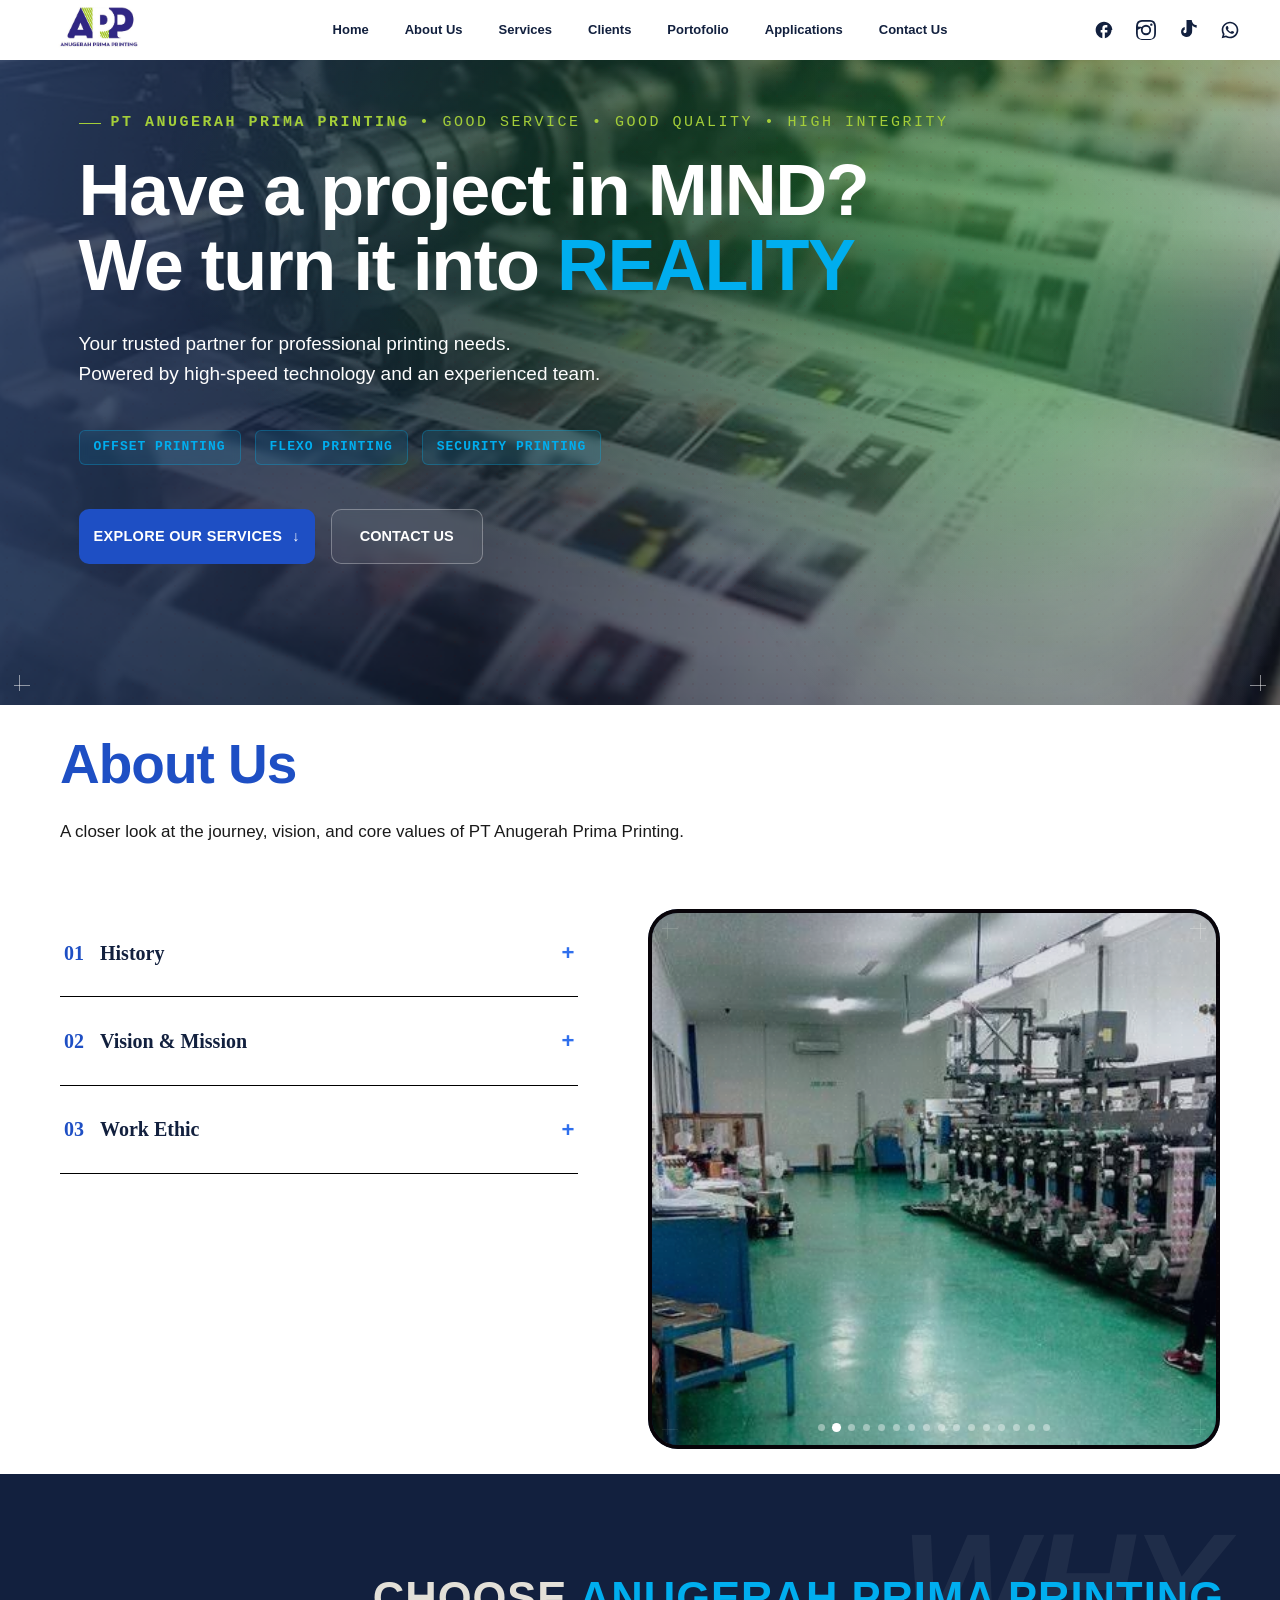
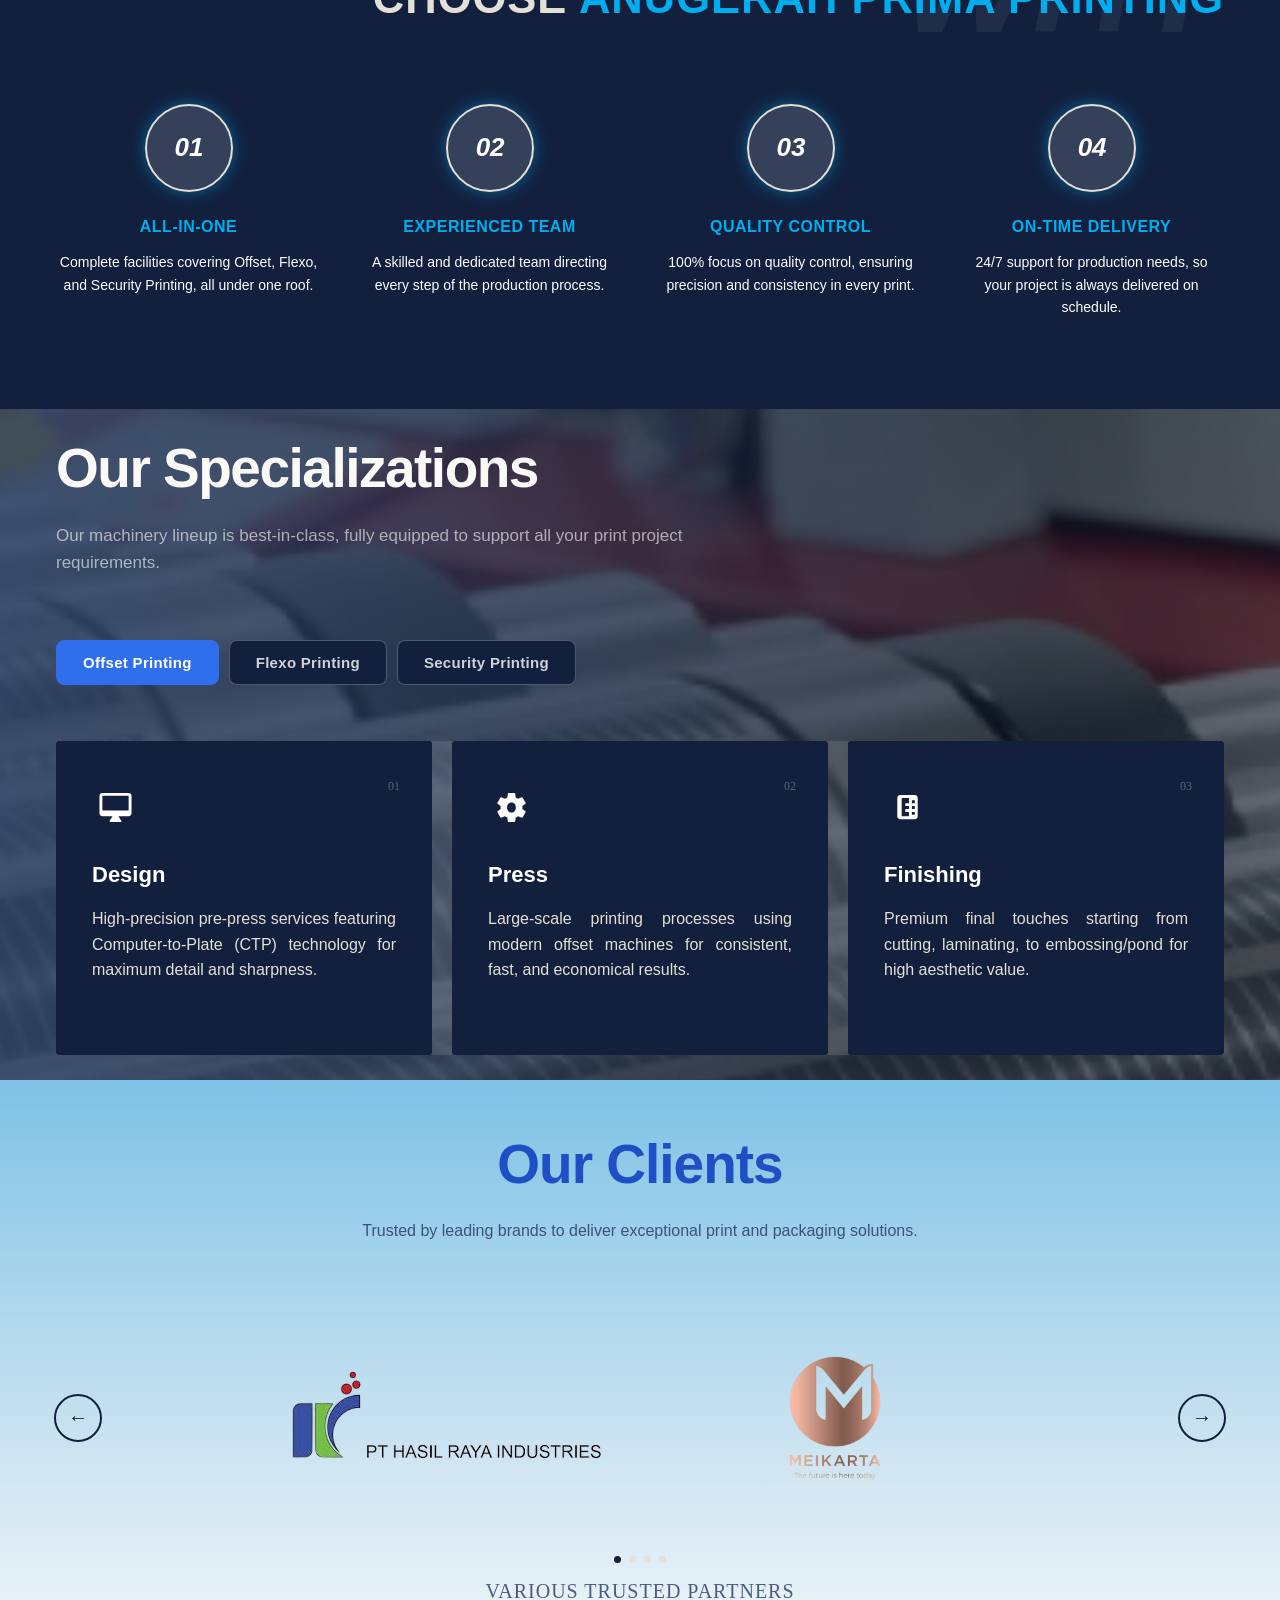
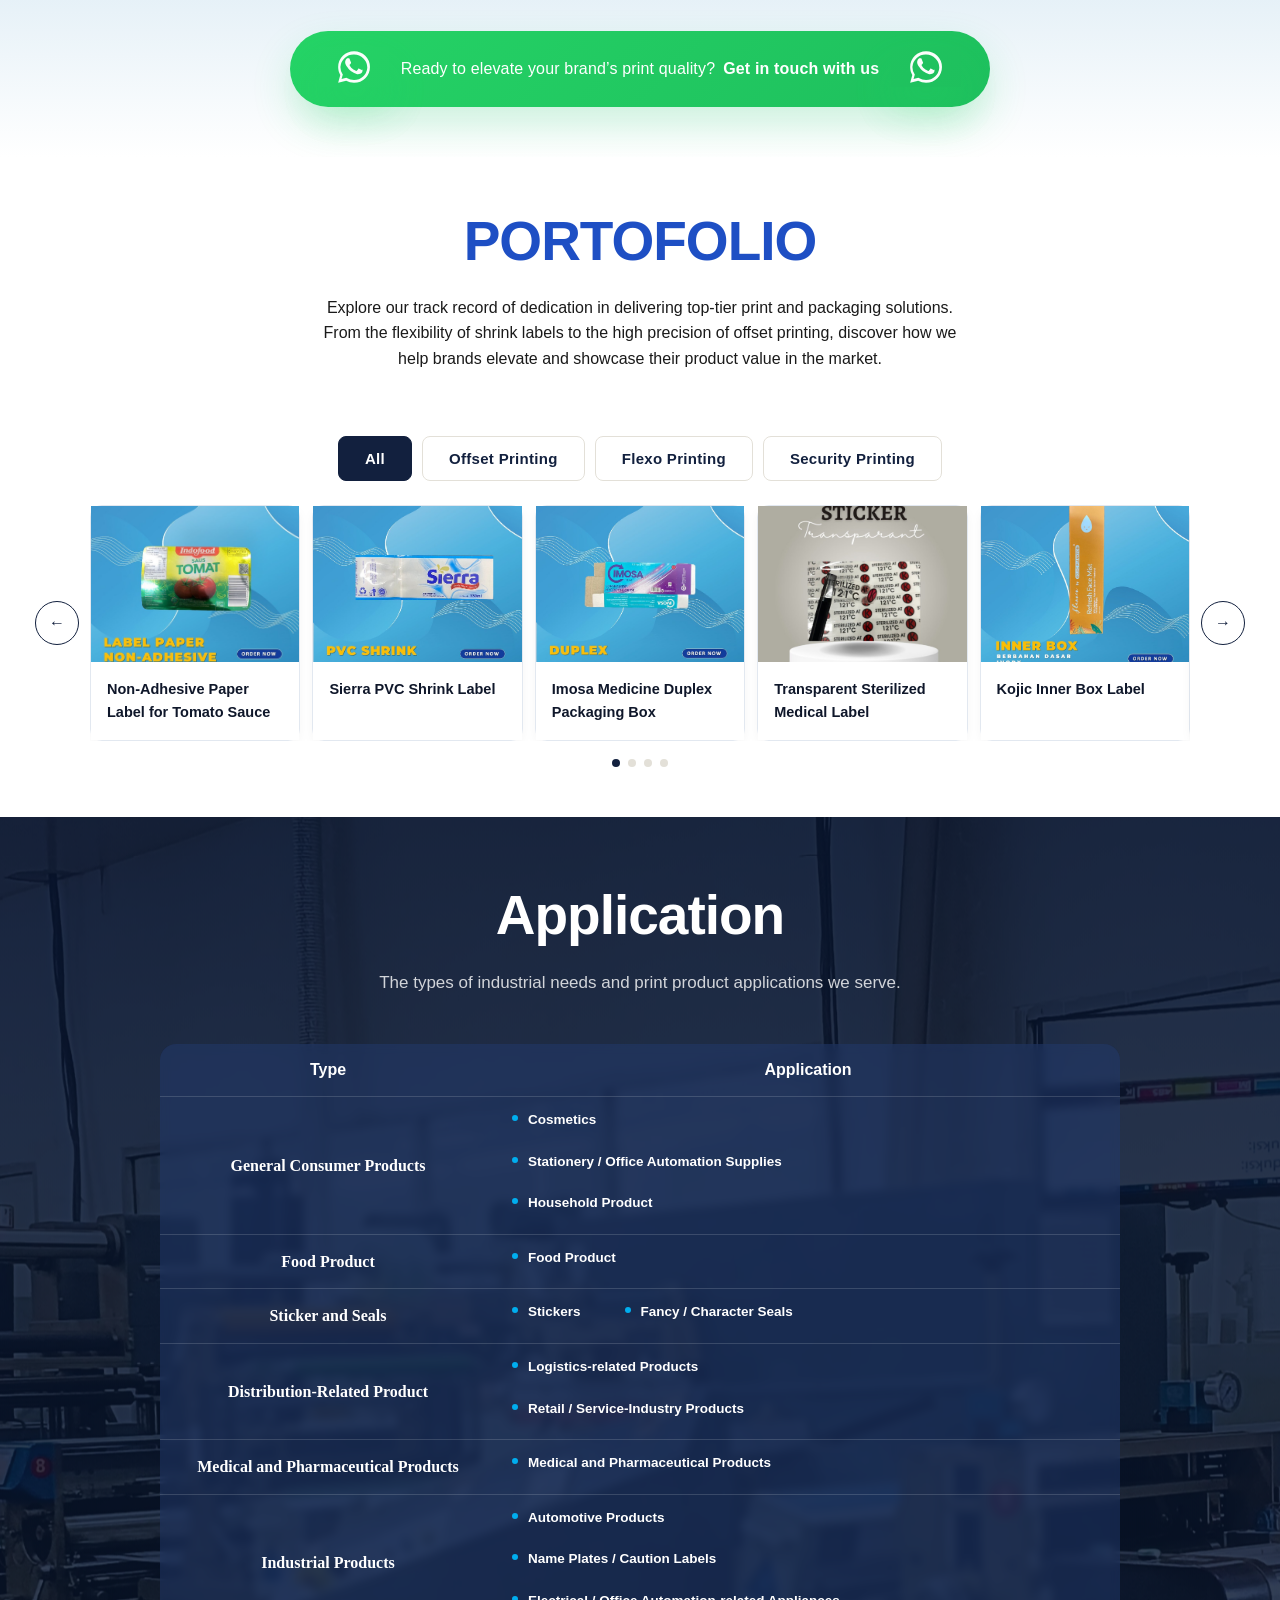
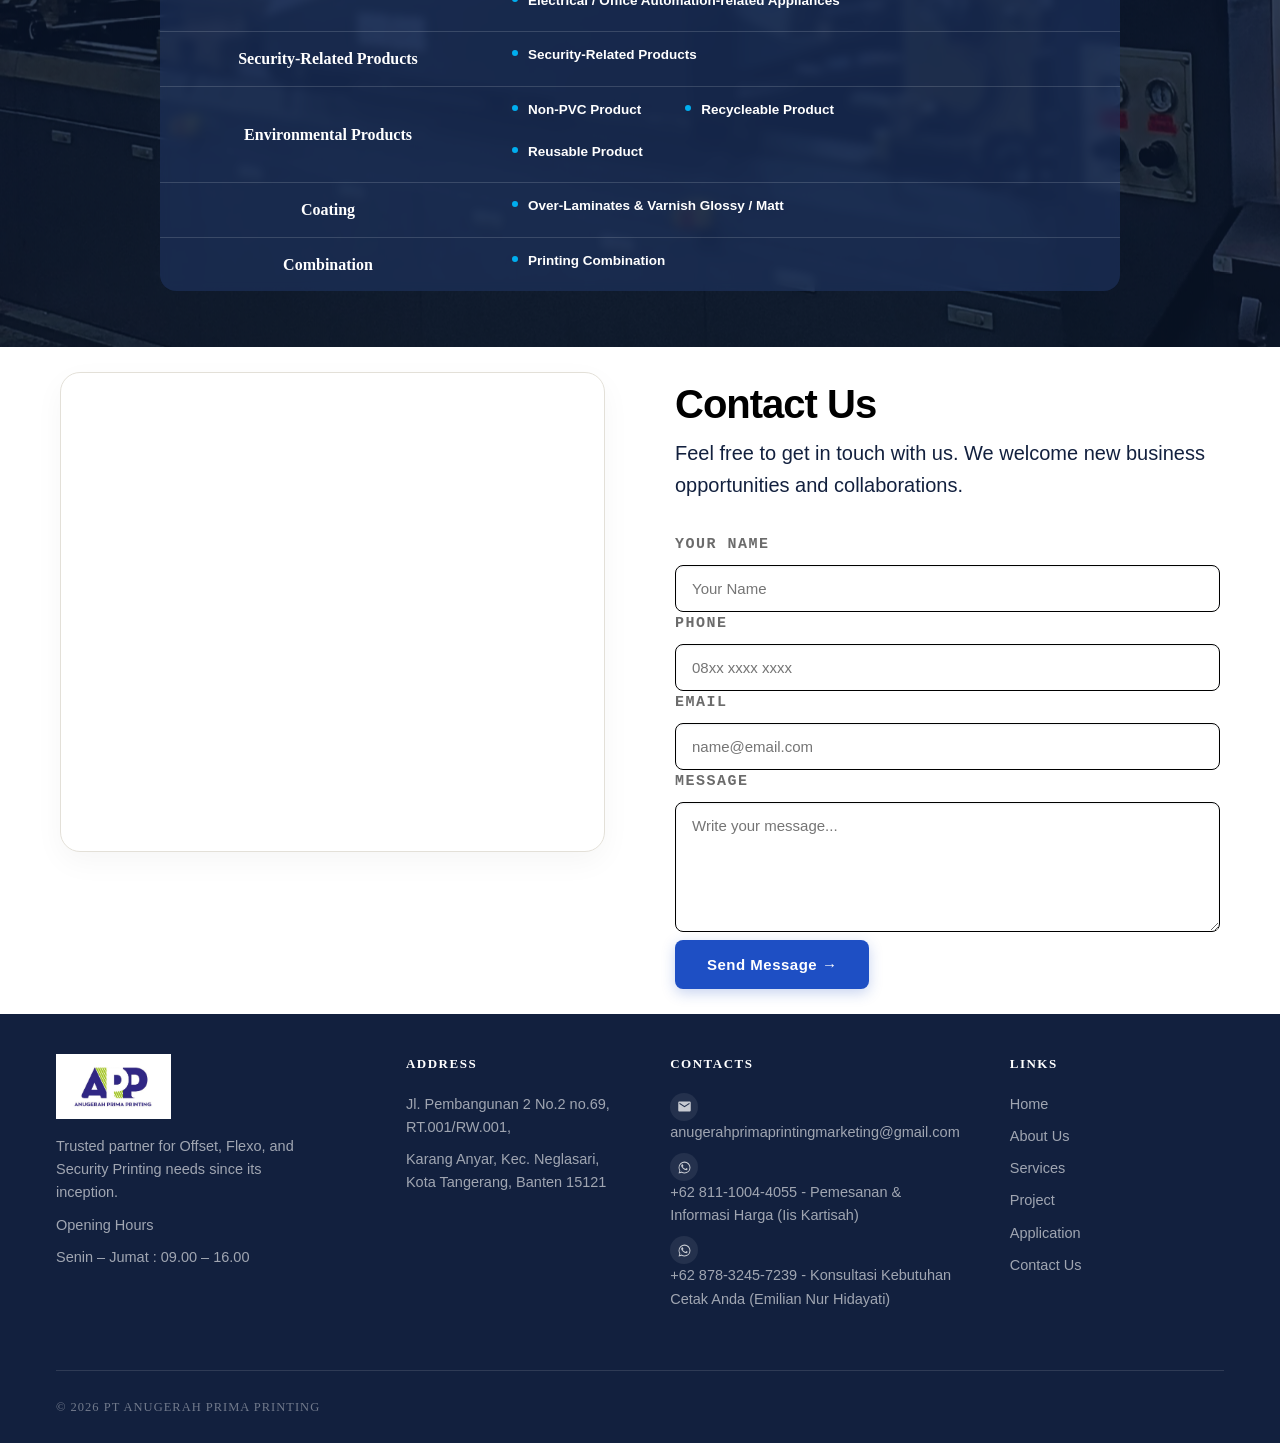
==== commit 0381211b: "Merge pull request #129 from Xirus79/KEPING-BRENCH Bikin Transparant Logo Client" ====
--- a/index.html
+++ b/index.html
@@ -37,8 +37,8 @@
       </li>
       <li><a href="#services">Services</a></li>
       <li><a href="#clients">Clients</a></li>
+      <li><a href="#project">Portofolio</a></li>
       <li><a href="#application">Applications</a></li>
-      <li><a href="#project">Portofolio</a></li>
       <li><a href="#contact">Contact Us</a></li>
     </ul>
     <!--KODE SOSMED-->
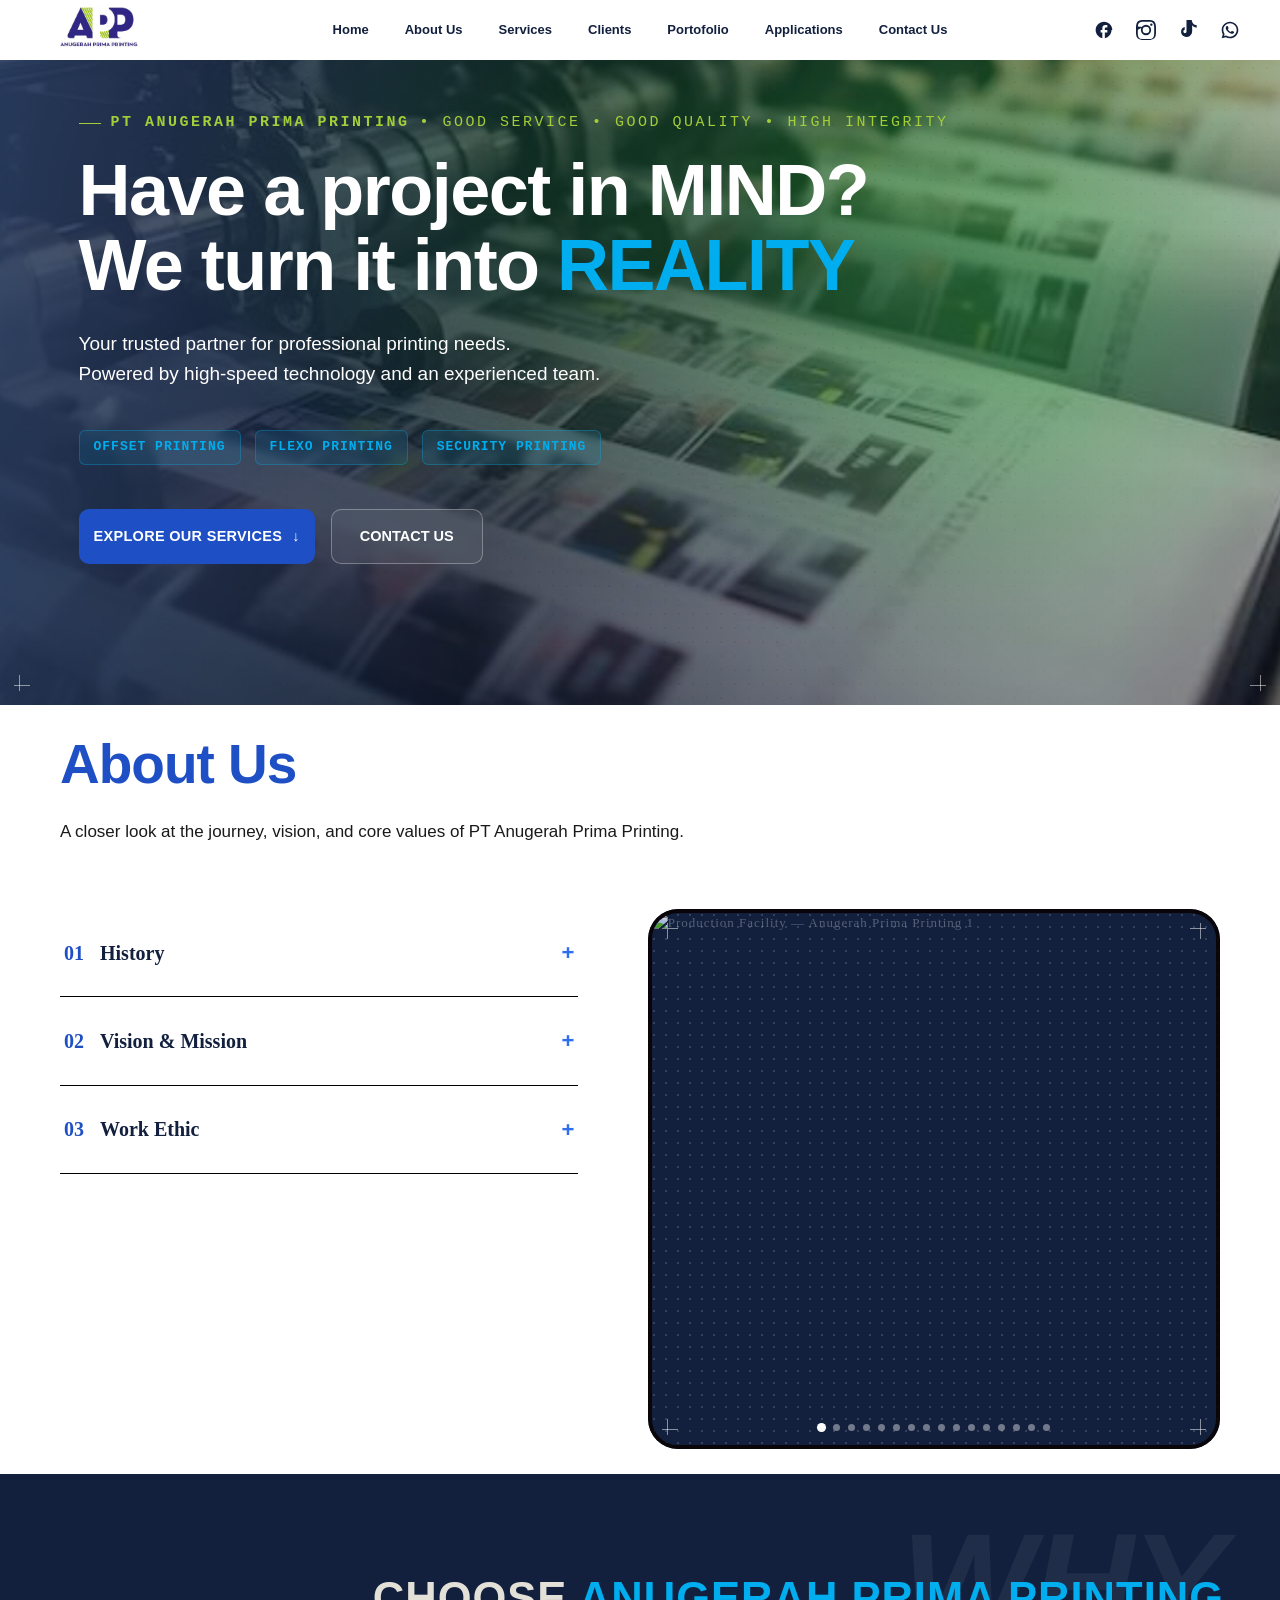
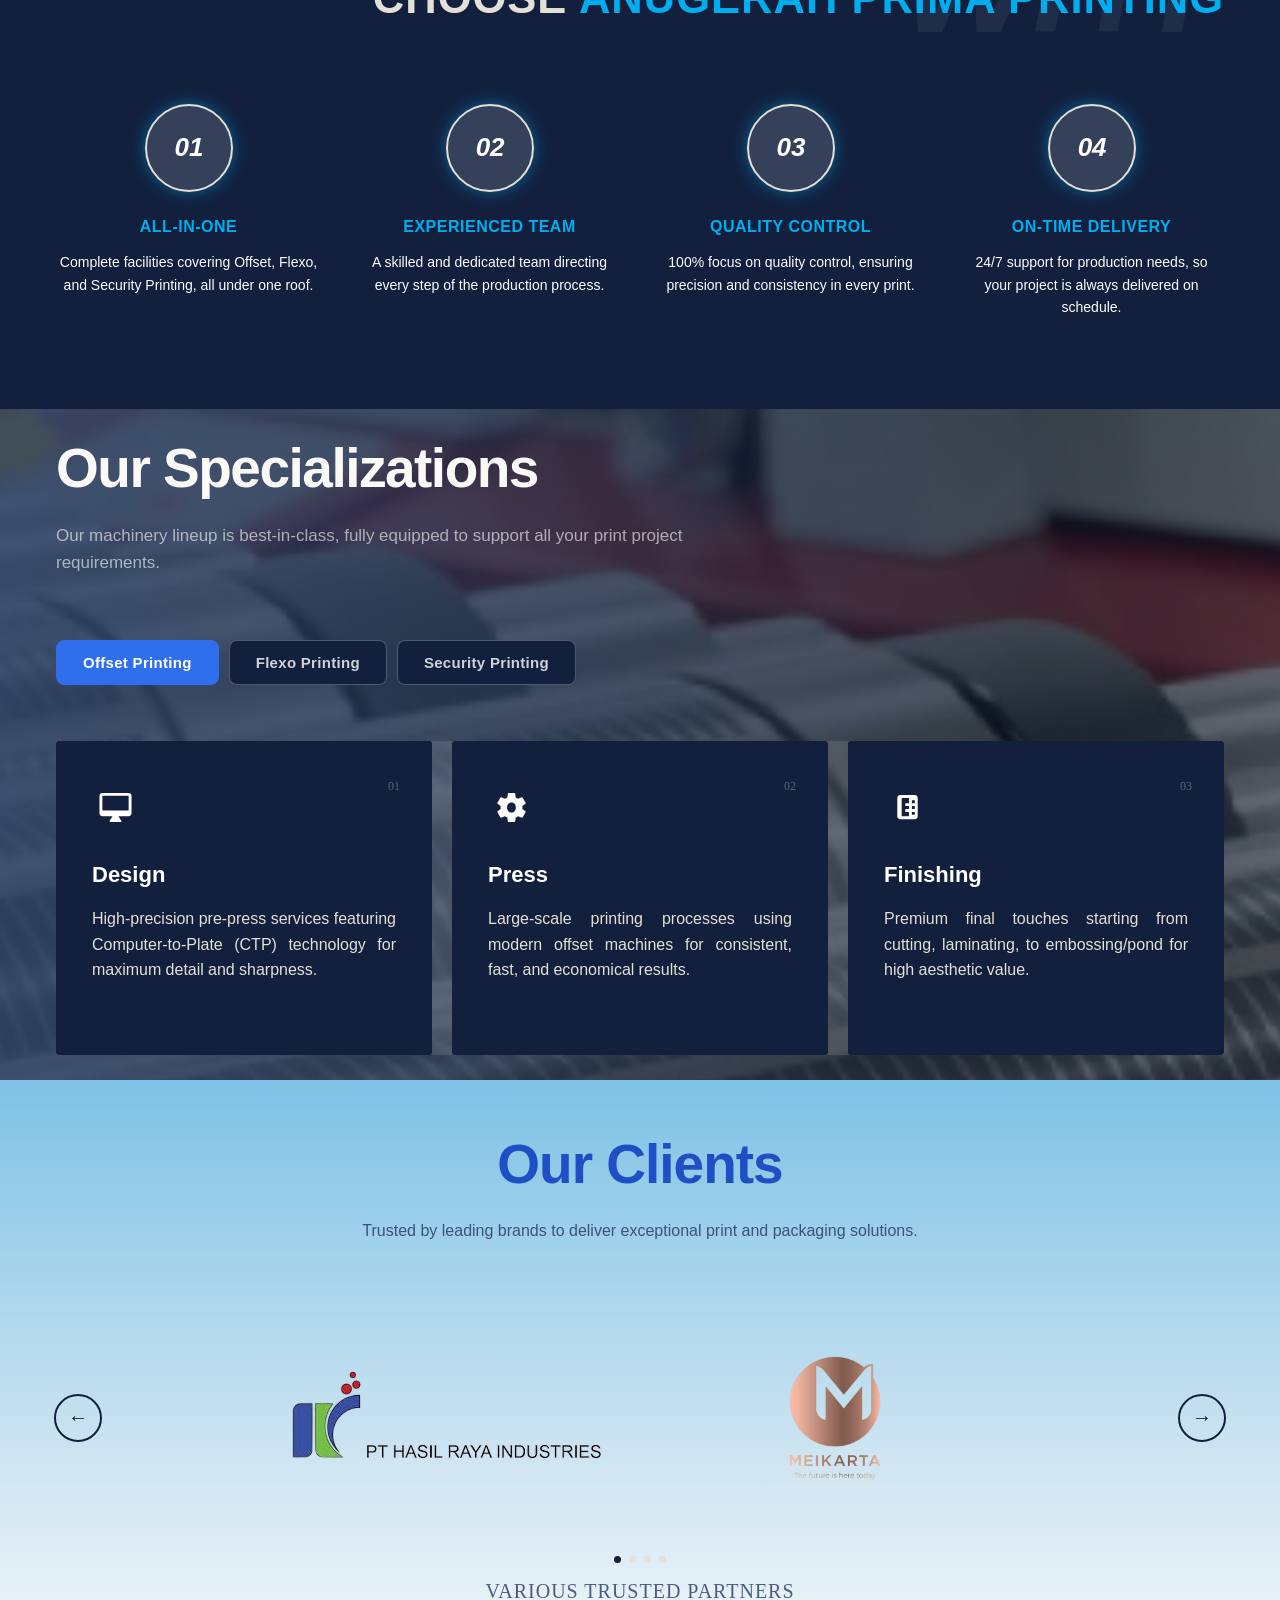
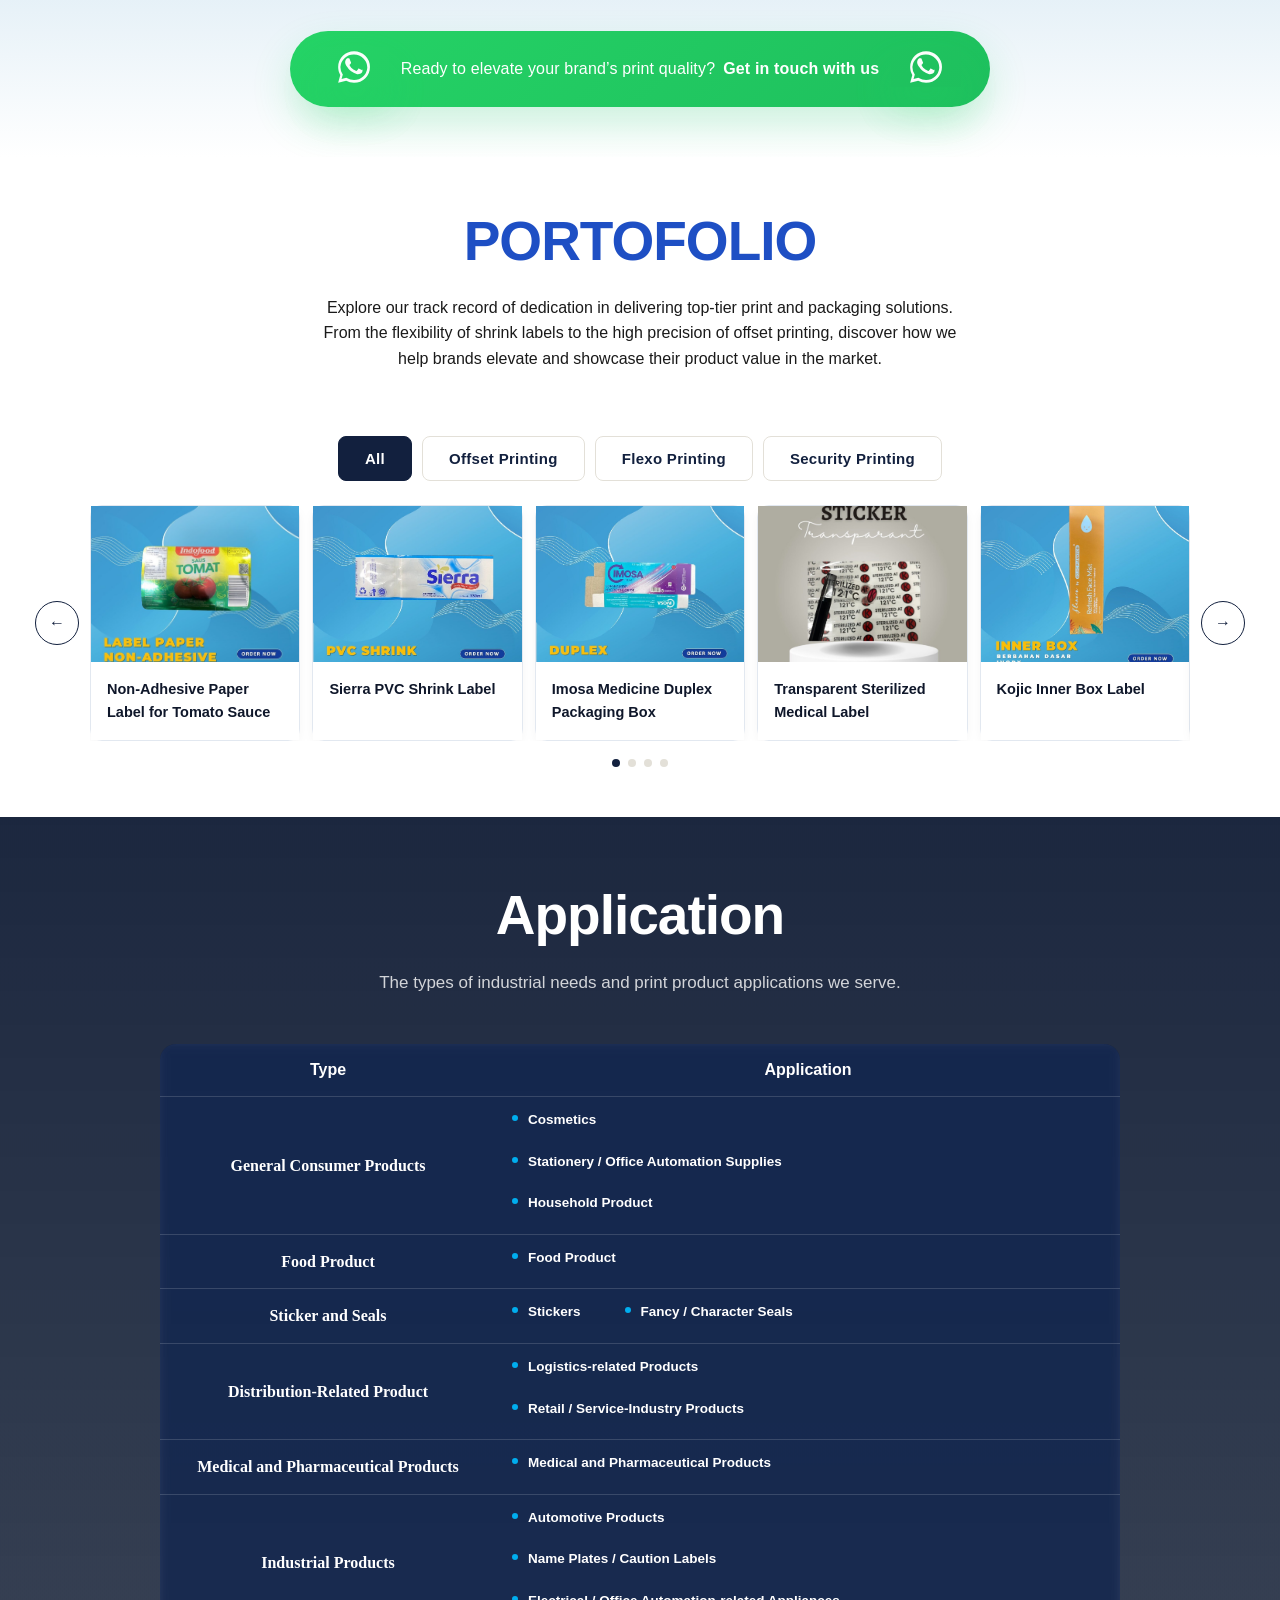
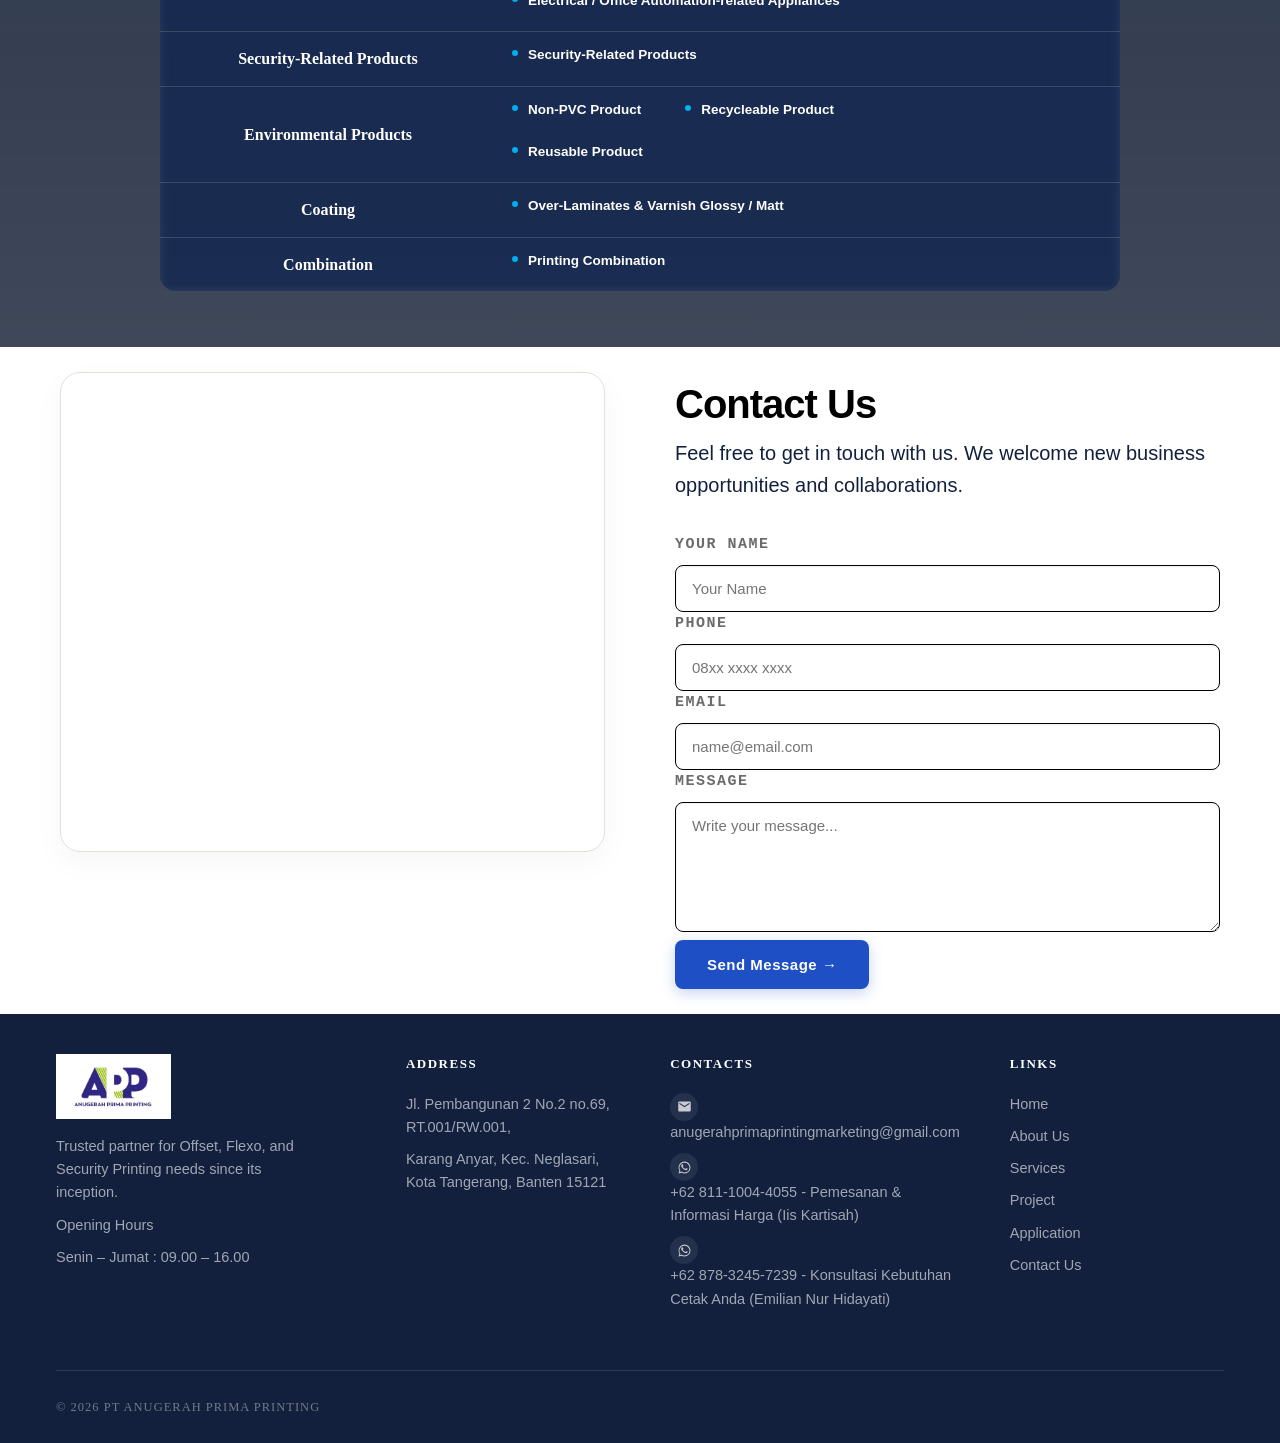
==== commit ee72f03b: "Samakan Format Gambar" ====
--- a/index.html
+++ b/index.html
@@ -15,7 +15,7 @@
 <header class="header-main">
   <!--Logo Perusahaan-->
   <div class="logo-lockup">
-    <a href="#home"><img src="assets/Logo-PT.jpg" alt="Anugerah Prima Printing Logo"></a>
+    <a href="#home"><img src="Images/F&H_PT-APP.jpg" alt="Anugerah Prima Printing Logo"></a>
   </div>
   <!--Tombol Hamburger-->
   <button class="mobile-menu-btn" id="mobileMenuBtn">
@@ -176,22 +176,22 @@
     <div class="crop bl"></div>
     <div class="crop br"></div>
     <div class="about-slider">
-      <img src="assets/APP_instagram_post.png" alt="Production Facility — Logo PT APP" class="about-slide">
-      <img src="assets/About-images.jpeg" alt="Production Facility — Anugerah Prima Printing 1" class="about-slide active">
-      <img src="assets/About-images 1.jpg" alt="Production Facility — Anugerah Prima Printing 2" class="about-slide">
-      <img src="assets/About-images 2.jpg" alt="Production Facility — Anugerah Prima Printing 3" class="about-slide">
-      <img src="assets/About-images 3.jpg" alt="Production Facility — Anugerah Prima Printing 4" class="about-slide">
-      <img src="assets/About-images 4.jpg" alt="Production Facility — Anugerah Prima Printing 5" class="about-slide">
-      <img src="assets/About-images 5.jpg" alt="Production Facility — Anugerah Prima Printing 6" class="about-slide">
-      <img src="assets/About-images 6.jpg" alt="Production Facility — Anugerah Prima Printing 7" class="about-slide">
-      <img src="assets/About-images 7.jpg" alt="Production Facility — Anugerah Prima Printing 8" class="about-slide">
-      <img src="assets/About-images 8.jpg" alt="Production Facility — Anugerah Prima Printing 9" class="about-slide">
-      <img src="assets/About-images 9.jpg" alt="Production Facility — Anugerah Prima Printing 10" class="about-slide">
-      <img src="assets/About-images 10.jpg" alt="Production Facility — Anugerah Prima Printing 11" class="about-slide">
-      <img src="assets/Produksi_images.jpg" alt="Production Facility — Anugerah Prima Printing 12" class="about-slide">
-      <img src="assets/Foto RnD di Ruangan pembuatan Plat.jpg" alt="Production Facility — Anugerah Prima Printing 13" class="about-slide">
-      <img src="assets/Gambar mesin Pengolah bahan.jpg" alt="Production Facility — Anugerah Prima Printing 14" class="about-slide">
-      <img src="assets/Gambar di QC.jpg" alt="Production Facility — Anugerah Prima Printing 15" class="about-slide">
+      <img src="Images/About_APP-Logo_Instagram.jpg" alt="Production Facility — Logo PT APP" class="about-slide">
+      <img src="Images/About-images0.jpg" alt="Production Facility — Anugerah Prima Printing 1" class="about-slide active">
+      <img src="Images/About-images1.jpg" alt="Production Facility — Anugerah Prima Printing 2" class="about-slide">
+      <img src="Images/About-images2.jpg" alt="Production Facility — Anugerah Prima Printing 3" class="about-slide">
+      <img src="Images/About-images3.jpg" alt="Production Facility — Anugerah Prima Printing 4" class="about-slide">
+      <img src="Images/About-images4.jpg" alt="Production Facility — Anugerah Prima Printing 5" class="about-slide">
+      <img src="Images/About-images5.jpg" alt="Production Facility — Anugerah Prima Printing 6" class="about-slide">
+      <img src="Images/About-images6.jpg" alt="Production Facility — Anugerah Prima Printing 7" class="about-slide">
+      <img src="Images/About-images7.jpg" alt="Production Facility — Anugerah Prima Printing 8" class="about-slide">
+      <img src="Images/About-images8.jpg" alt="Production Facility — Anugerah Prima Printing 9" class="about-slide">
+      <img src="Images/About-images9.jpg" alt="Production Facility — Anugerah Prima Printing 10" class="about-slide">
+      <img src="Images/About-images10.jpg" alt="Production Facility — Anugerah Prima Printing 11" class="about-slide">
+      <img src="Images/About_Mesin-Produksi.jpg" alt="Production Facility — Anugerah Prima Printing 12" class="about-slide">
+      <img src="Images/About_Ruang-Plat.jpg" alt="Production Facility — Anugerah Prima Printing 13" class="about-slide">
+      <img src="Images/About_Mesin-Olah-Bahan.jpg" alt="Production Facility — Anugerah Prima Printing 14" class="about-slide">
+      <img src="Images/About_Mesin-Finishing.jpg" alt="Production Facility — Anugerah Prima Printing 15" class="about-slide">
     </div>
     <!-- <span>FACILITY — TANGERANG, ID</span>
     <div class="tag">JL. PEMBANGUNAN 2 NO.69</div> -->
@@ -370,19 +370,19 @@
     <div class="client-viewport">
       <div class="client-track" id="clientTrack">
       <div class="client-page">
-        <div class="client-logo-card"><img src="Images/hasil_raya_polos.png"></div>
-        <div class="client-logo-card"><img src="Images/meikarta-1225x1672.png"></div>
+        <div class="client-logo-card"><img src="Images/Client_Hasil-Raya.png"></div>
+        <div class="client-logo-card"><img src="Images/Client_Meikarta.png"></div>
       </div>
       <div class="client-page">
-        <div class="client-logo-card"><img src="Images/Cap-Kaki-Tiga_polos.png"></div>
-        <div class="client-logo-card"><img src="Images/yuasa logo.PNG"></div>
+        <div class="client-logo-card"><img src="Images/Client_Cap-Kaki-Tiga.png"></div>
+        <div class="client-logo-card"><img src="Images/Client_Yuasa.PNG"></div>
       </div>
       <div class="client-page">
-        <div class="client-logo-card"><img src="Images/Pertamina_Logo.png"></div>
-        <div class="client-logo-card"><img src="Images/Telkomsel_Logo.png"></div>
+        <div class="client-logo-card"><img src="Images/Client_Pertamina.png"></div>
+        <div class="client-logo-card"><img src="Images/Client_Telkomsel.png"></div>
       </div>
       <div class="client-page">
-        <div class="client-logo-card"><img src="Images/mie-abc-362x354.png"></div>
+        <div class="client-logo-card"><img src="Images/Client_Mie-ABC.png"></div>
       </div>
       </div>
     </div>
@@ -441,7 +441,7 @@
     <!-- ITEM 1 -->
     <article class="project-card" data-category="offset">
       <div class="card-image-wrapper">
-        <img src="Images/Project 1.jpeg" alt="Sauce Bottle Label (Offset-1)">
+        <img src="Images/Project-1.jpg" alt="Sauce Bottle Label (Offset-1)">
         <!-- Overlay Gelap Teks Putih saat Hover -->
         <div class="image-overlay">
           <p>Precision print with vibrant color output..</p>
@@ -463,7 +463,7 @@
     <!-- ITEM 2 -->
     <article class="project-card" data-category="flexo">
       <div class="card-image-wrapper">
-        <img src="Images/Project 2.jpeg" alt="Flexible PVC Label (Flexo-1)">
+        <img src="Images/Project-2.jpg" alt="Flexible PVC Label (Flexo-1)">
         <div class="image-overlay">
           <p>Seamlessly contours bottle curves with high precision.</p>
         </div>
@@ -483,7 +483,7 @@
     <!-- ITEM 3 -->
     <article class="project-card" data-category="offset">
       <div class="card-image-wrapper">
-        <img src="Images/Project 3.jpeg" alt="Imosa Duplex Packaging Box (Offset-2)">
+        <img src="Images/Project-3.jpg" alt="Imosa Duplex Packaging Box (Offset-2)">
         <div class="image-overlay">
           <p>Sturdy, well-structured, and provides maximum protection.</p>
         </div>
@@ -503,7 +503,7 @@
     <!-- ITEM 4 -->
     <article class="project-card" data-category="flexo">
       <div class="card-image-wrapper">
-        <img src="Images/Project 4.jpeg" alt="Transparent Medical Label (Flexo-2)">
+        <img src="Images/Project-4.jpg" alt="Transparent Medical Label (Flexo-2)">
         <div class="image-overlay">
           <p>Clean "no-label" look built for sterilization processes.</p>
         </div>
@@ -523,7 +523,7 @@
     <!-- ITEM 5 -->
     <article class="project-card" data-category="offset">
       <div class="card-image-wrapper">
-        <img src="Images/Project 5.jpeg" alt="Kojic Inner Box Label (Offset-3)">
+        <img src="Images/Project-5.jpg" alt="Kojic Inner Box Label (Offset-3)">
         <div class="image-overlay">
           <p> Premium packaging label designed for skincare aesthetics.</p>
         </div>
@@ -543,7 +543,7 @@
     <!-- ITEM 6 -->
     <article class="project-card" data-category="flexo">
       <div class="card-image-wrapper">
-        <img src="Images/Project 6.jpeg" alt="Marina Transparent Label (Flexo-3)">
+        <img src="Images/Project-6.jpg" alt="Marina Transparent Label (Flexo-3)">
         <div class="image-overlay">
           <p> Ultra-clear, elegant design for personal care bottles.</p>
         </div>
@@ -563,7 +563,7 @@
     <!-- ITEM 7 -->
     <article class="project-card" data-category="flexo">
       <div class="card-image-wrapper">
-        <img src="Images/Project 7.jpeg" alt="Aice Freezer-Grade Label (Flexo-4)">
+        <img src="Images/Project-7.jpg" alt="Aice Freezer-Grade Label (Flexo-4)">
         <div class="image-overlay">
           <p>Built for sub-zero freezer temperatures without peeling.</p>
         </div>
@@ -583,7 +583,7 @@
     <!-- ITEM 8 -->
     <article class="project-card" data-category="flexo">
       <div class="card-image-wrapper">
-        <img src="Images/Project 8.jpeg" alt="Indofood Bottle Label (Flexo-5)">
+        <img src="Images/Project-8.jpg" alt="Indofood Bottle Label (Flexo-5)">
         <div class="image-overlay">
           <p>Vibrant color printing with high scratch resistance.</p>
         </div>
@@ -603,7 +603,7 @@
     <!-- ITEM 9 -->
     <article class="project-card" data-category="offset">
       <div class="card-image-wrapper">
-        <img src="Images/Project 9.jpeg" alt="Corsamyl Pharmaceutical Box (Offset-4)">
+        <img src="Images/Project-9.jpg" alt="Corsamyl Pharmaceutical Box (Offset-4)">
         <div class="image-overlay">
           <p>High-precision packaging with crystal-clear print layout.</p>
         </div>
@@ -623,7 +623,7 @@
     <!-- ITEM 10 -->
     <article class="project-card" data-category="offset">
       <div class="card-image-wrapper">
-        <img src="Images/Project 10.jpeg" alt="Telkomsel Simcard Packaging (Offset-5)">
+        <img src="Images/Project-10.jpg" alt="Telkomsel Simcard Packaging (Offset-5)">
         <div class="image-overlay">
           <p>Compact, secure, and printed in iconic brand colors.</p>
         </div>
@@ -643,7 +643,7 @@
     <!-- ITEM 11 -->
     <article class="project-card" data-category="Flexo">
       <div class="card-image-wrapper">
-        <img src="Images/Project 11.jpeg" alt="Mabes TNI Meal Packaging (Flexo-6)">
+        <img src="Images/Project-11.jpg" alt="Mabes TNI Meal Packaging (Flexo-6)">
         <div class="image-overlay">
           <p>Extra-durable material built for tough field conditions.</p>
         </div>
@@ -663,7 +663,7 @@
     <!-- ITEM 12 -->
     <article class="project-card" data-category="flexo">
       <div class="card-image-wrapper">
-        <img src="Images/Project 12.jpeg" alt="ShareTea Transparent Cup Seal Image (Flexo-7)">
+        <img src="Images/Project-12.jpg" alt="ShareTea Transparent Cup Seal Image (Flexo-7)">
         <div class="image-overlay">
           <p>Practical, leak-proof, and hygienic lid seal.</p>
         </div>
@@ -683,7 +683,7 @@
     <!-- ITEM 13 -->
     <article class="project-card" data-category="security">
       <div class="card-image-wrapper">
-        <img src="Images/Project Serukiti FAS BUled.png" alt="Cargo Security Tape - Round Image">
+        <img src="Images/Project_Security-FAS-Bulat.jpg" alt="Cargo Security Tape - Round Image">
         <div class="image-overlay">
           <p> Regulated Agent Security Seal: Circular layout featuring tamper-evident protection.</p>
         </div>
@@ -704,7 +704,7 @@
     <!-- ITEM 14 -->
     <article class="project-card" data-category="security">
       <div class="card-image-wrapper">
-        <img src="Images/Project Serukiti FAS kotak.jpeg" alt="Cargo Security Tape - Square Image">
+        <img src="Images/Project_Security-FAS-Kotak.jpg" alt="Cargo Security Tape - Square Image">
         <div class="image-overlay">
           <p>Regulated Agent Security Seal: Bold rectangular design for maximum tamper deterrence.</p>
         </div>
@@ -724,7 +724,7 @@
     <!-- ITEM 15 -->
     <article class="project-card" data-category="security">
       <div class="card-image-wrapper">
-        <img src="Images/Project Serukiti JNE.png" alt="JNE Fragile Security Label Image">
+        <img src="Images/Project_Security-JNE.jpg" alt="JNE Fragile Security Label Image">
         <div class="image-overlay">
           <p>High-visibility warning marker for delicate shipments.</p>
         </div>
@@ -744,7 +744,7 @@
     <!-- ITEM 16 -->
     <article class="project-card" data-category="security">
       <div class="card-image-wrapper">
-        <img src="Images/Project serukiti R Tiga Crown.png" alt="R-Tiga-Crown Security Box Image">
+        <img src="Images/Project_Security-R-Tiga-Crown.jpg" alt="R-Tiga-Crown Security Box Image">
         <div class="image-overlay">
           <p>Premium protection enhanced with special UV security features.</p>
         </div>
@@ -871,7 +871,7 @@
     <!--ROW-1-->
     <div>
       <div class="logo-lockup footer-logo" style="margin-bottom:16px;background:#fff;display:inline-flex;padding:10px 16px;">
-        <img src="assets/Logo-PT.jpg" alt="Company Logo">
+        <img src="Images/F&H_PT-APP.jpg" alt="Company Logo">
       </div>
       <p style="max-width:260px;">Trusted partner for Offset, Flexo, and Security Printing needs since its inception.</p>
       <p style="max-width:260px;">Opening Hours</p>
--- a/style.css
+++ b/style.css
@@ -151,7 +151,7 @@
   content:"";position:absolute;top: -15%;left: 0;width: 100%;height: 130%;z-index: 0;
   background-image:
     linear-gradient(100deg, rgba(43, 64, 101, 0.9) 0%, rgba(8,18,35,.72) 42%, rgba(8,18,35,.28) 100%),
-    url('assets/Title-images.jpeg');
+    url('Images/Title_images.jpg');
   background-size:cover;background-position:center center;background-repeat:no-repeat;
   transform:translate3d(0, var(--hero-parallax, 0px), 0) scale(1.015);will-change:transform;}
 .hero-inner,.hero-content {position: relative;z-index: 2;}
@@ -434,7 +434,7 @@
   position: absolute;top: -40%;left: 0;width: 190%;height: 160%;z-index: 0;
   background-image:
   linear-gradient(100deg, rgba(43, 64, 101, 0.9) 0%, rgba(8, 18, 35, .72) 42%, rgba(8, 18, 35, .28) 100%),
-  url('assets/Services-Images.jpg');
+  url('Images/Services_Images.jpg');
   background-size: cover;background-position: center center;background-repeat: no-repeat;
   transform: translate3d(0, var(--services-parallax, 0px), 0) scale(1.015);will-change: transform;  
 }
@@ -443,7 +443,7 @@
 .services .service-panels {position: relative;z-index: 2;}
 .services .section-head h2{
   margin-top: -10px;
-  max-width: 100%; /* Mengubah batas lebar agar teks bisa memanjang */
+  max-width: 100%;
   color:var(--paper);
   font-size: 55px;
   font-weight:800;
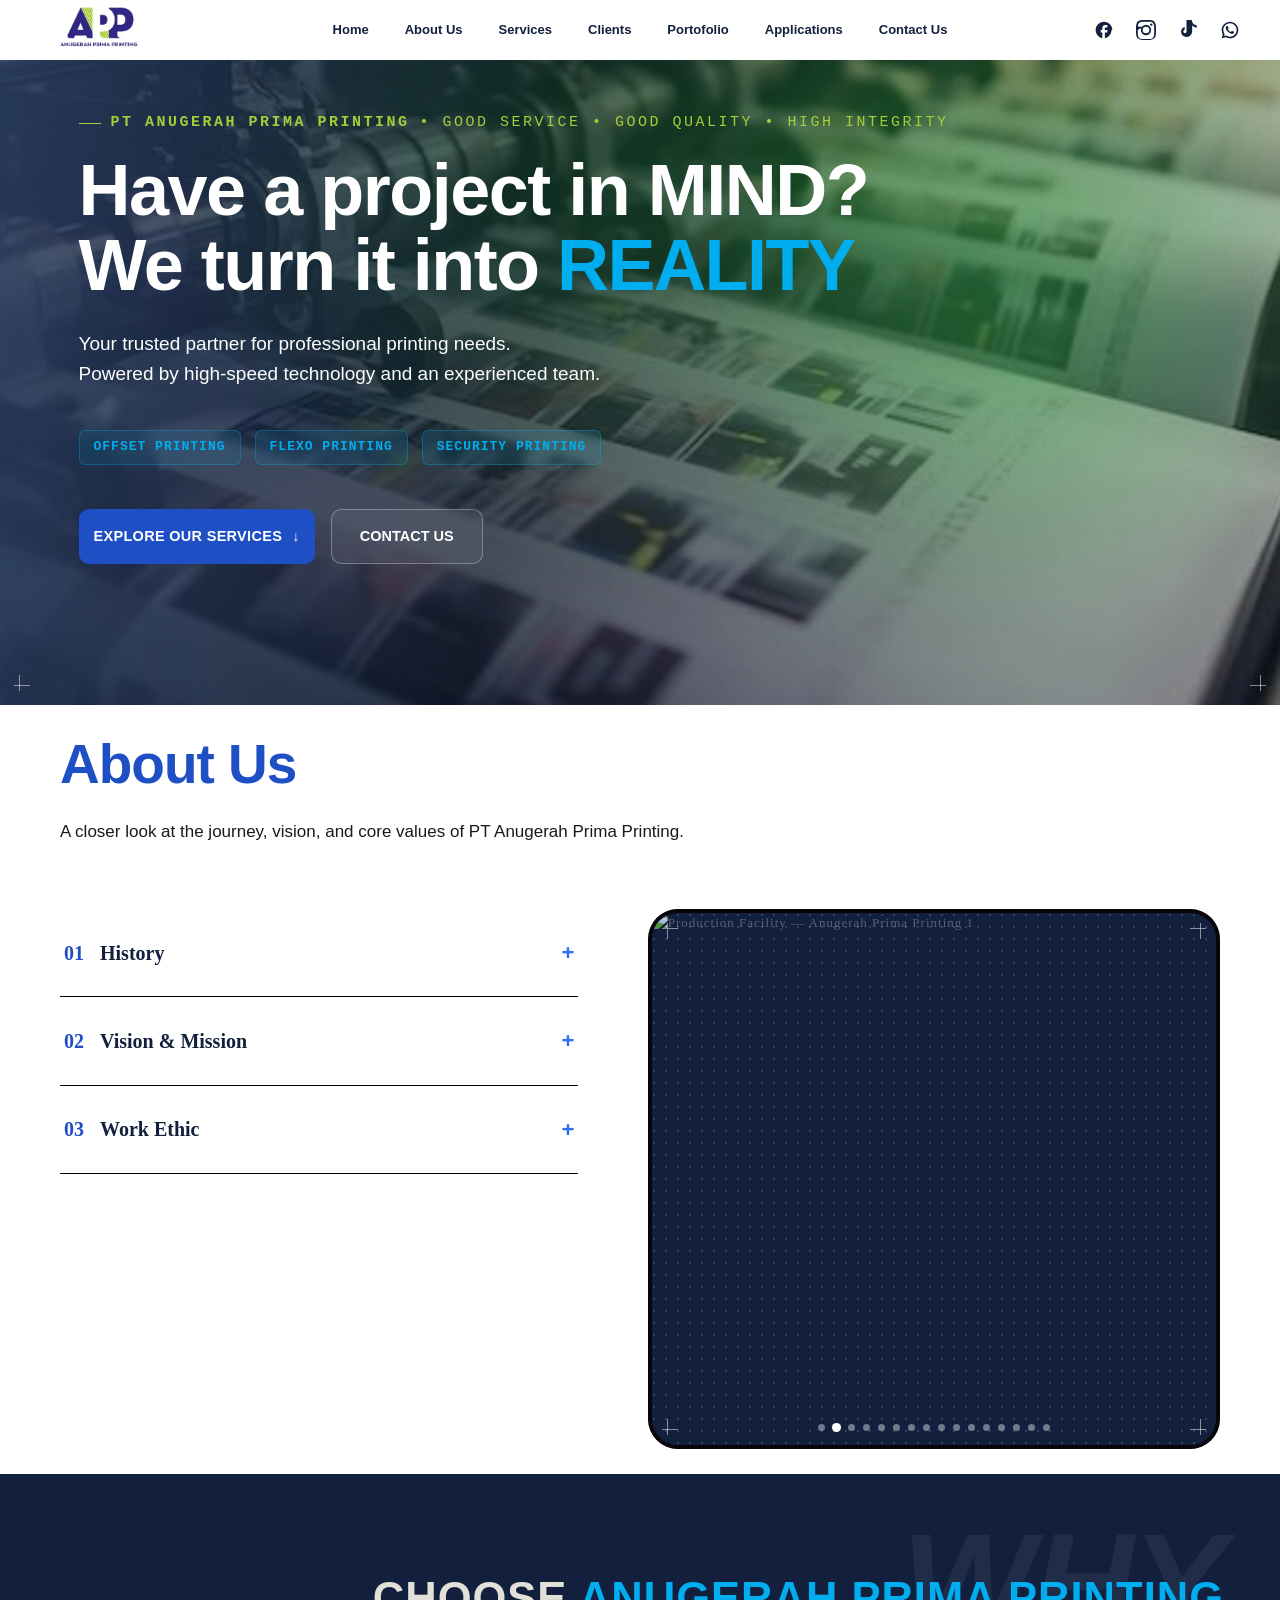
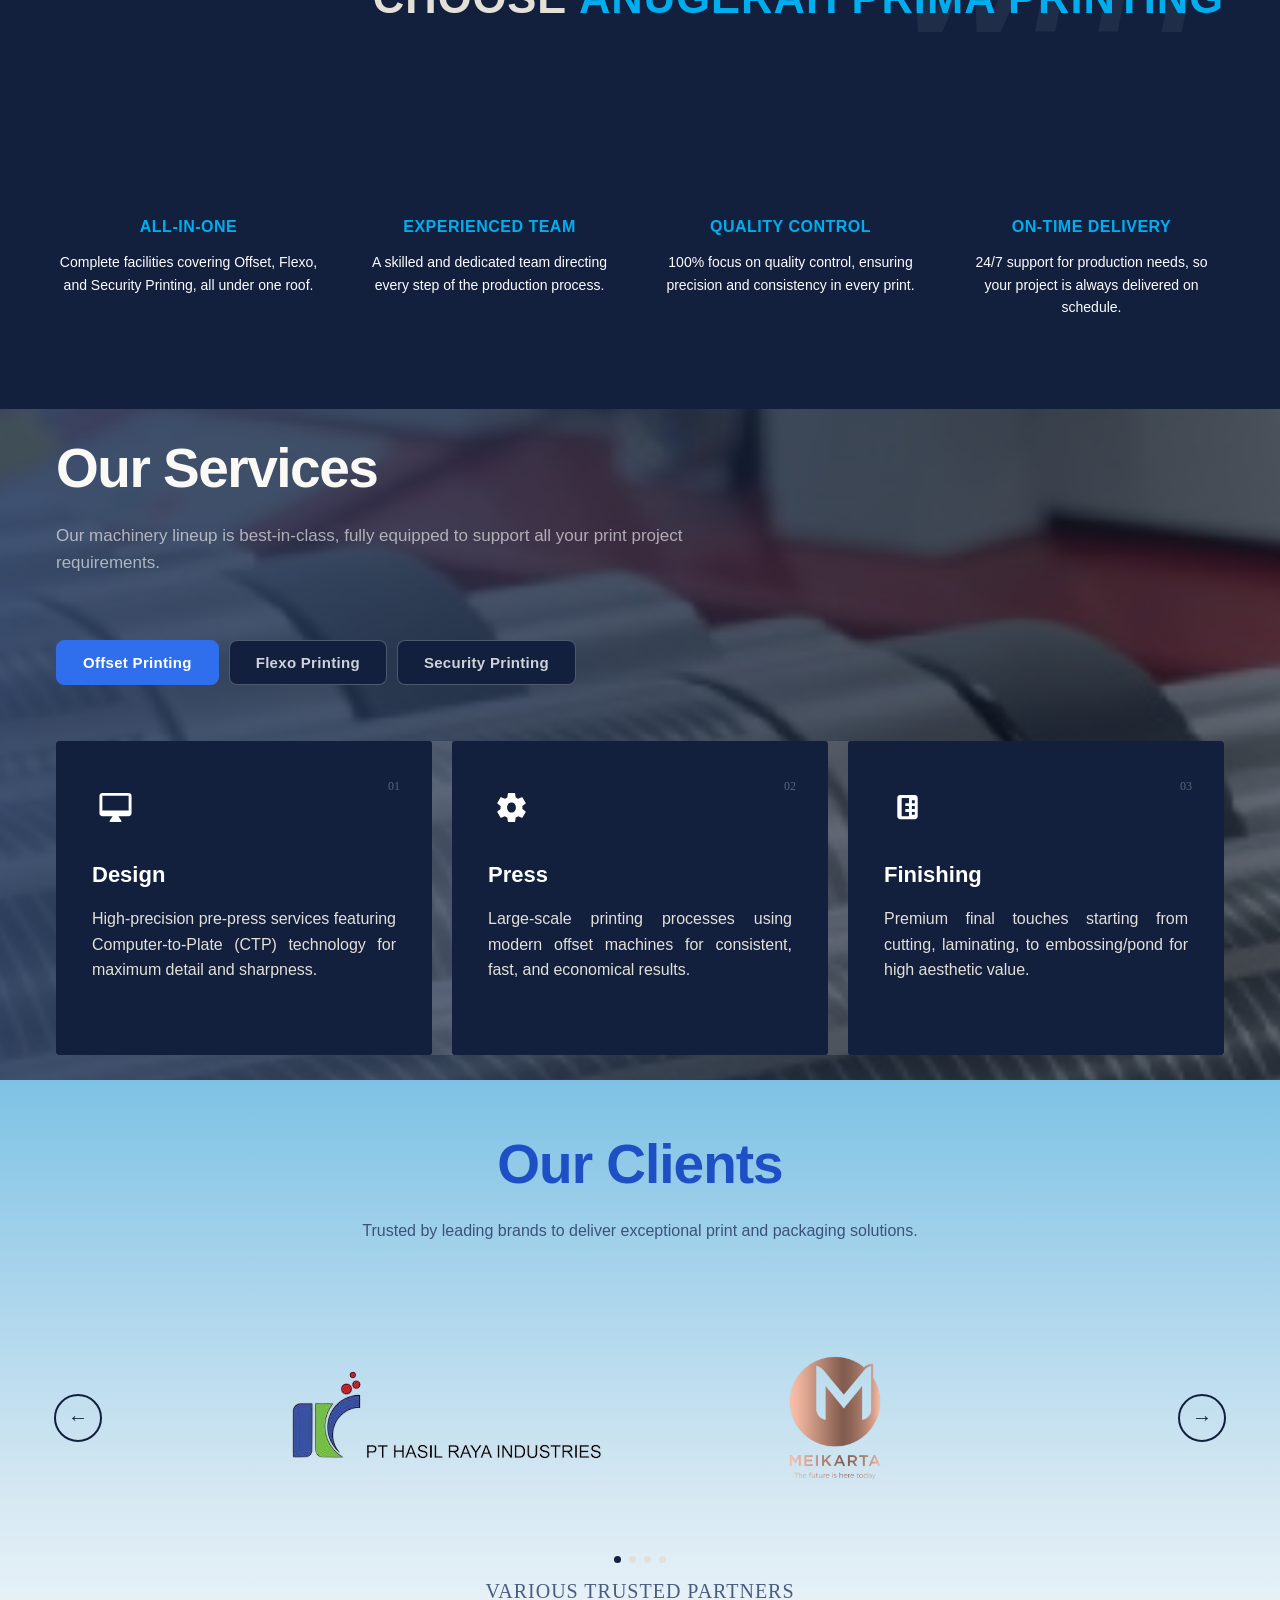
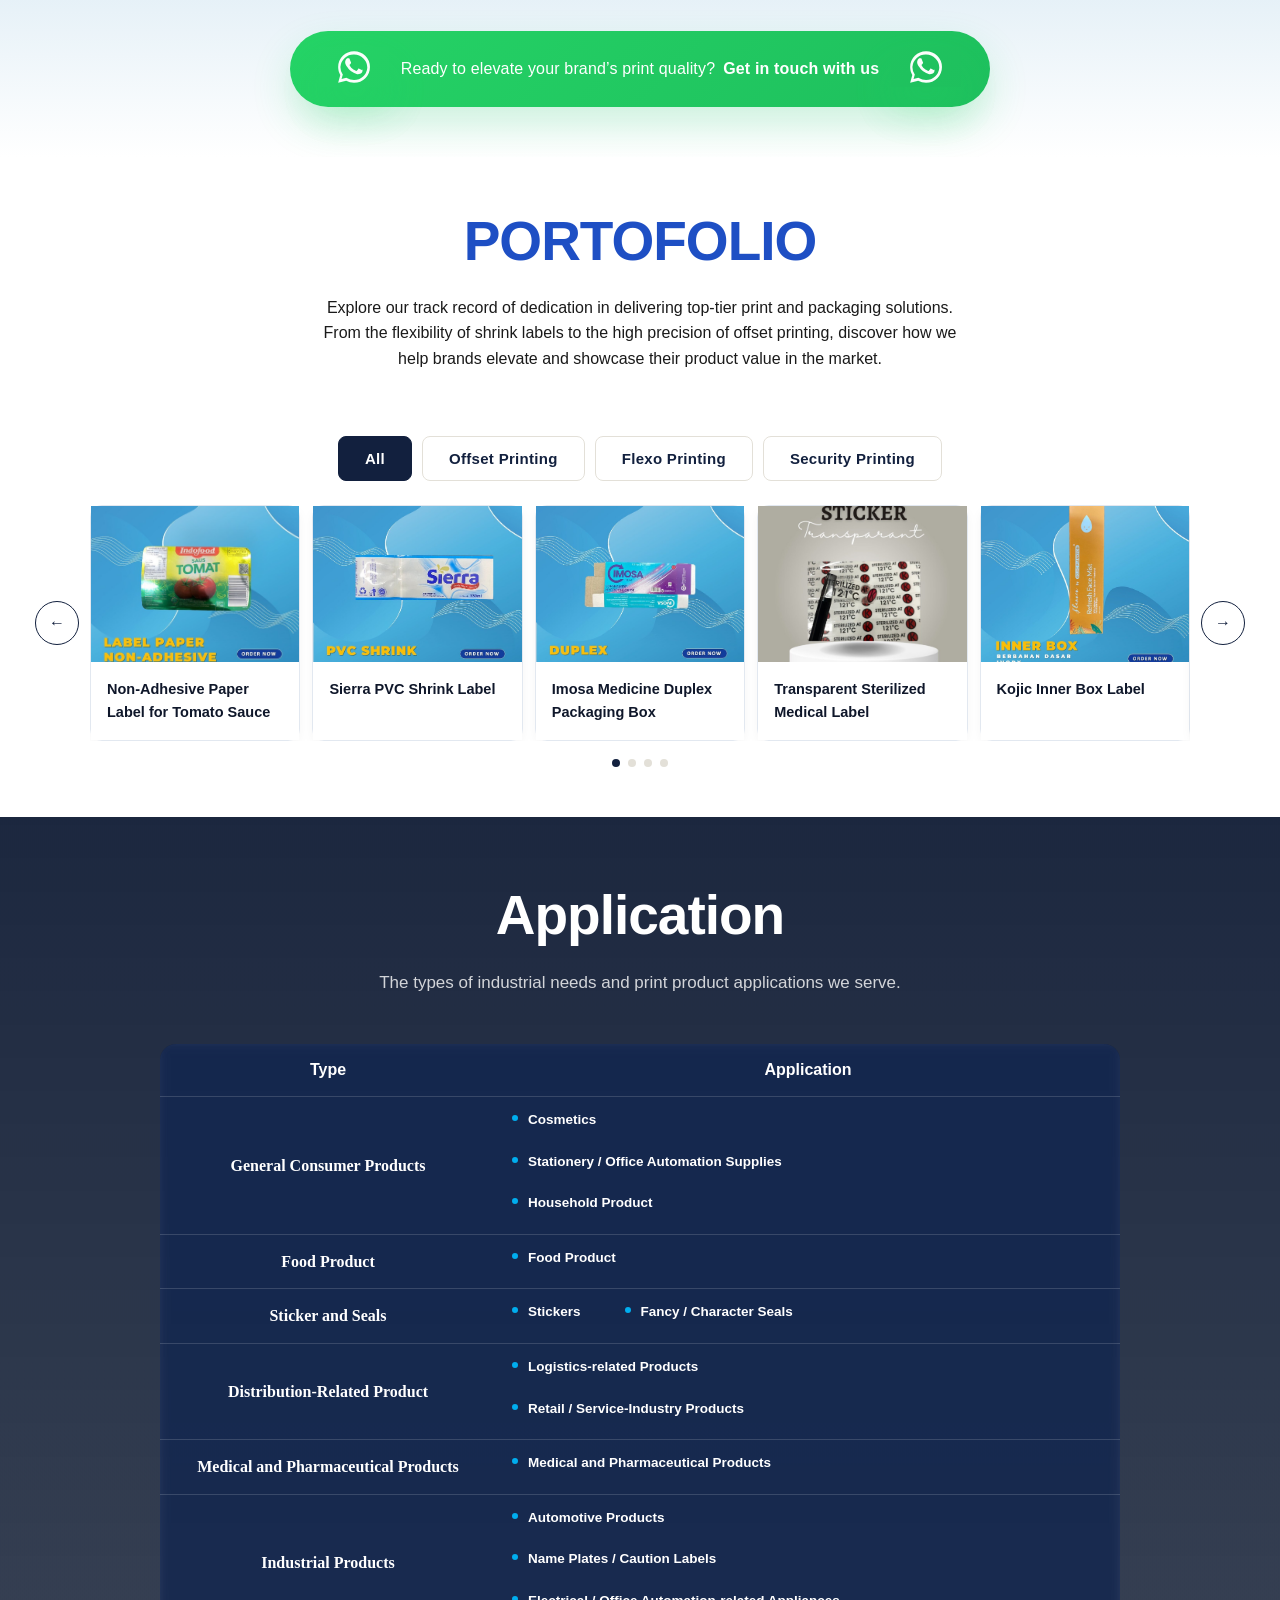
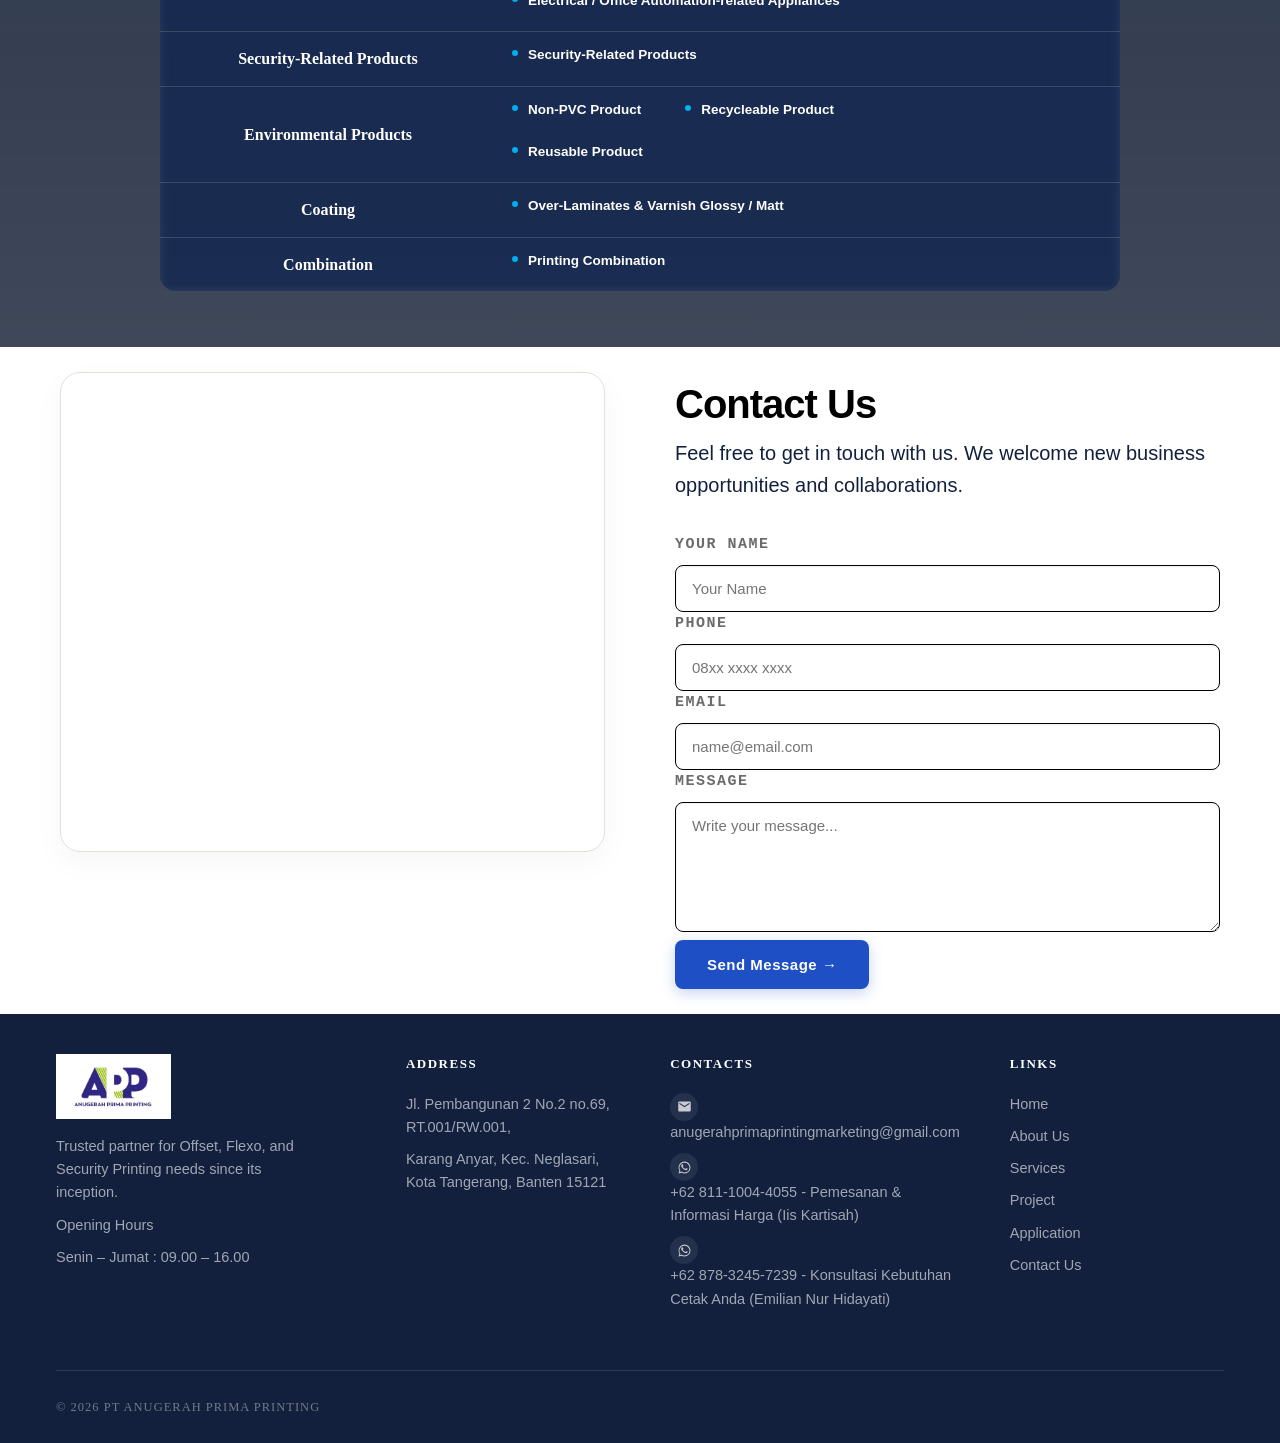
==== commit 7ccb2642: "Our Services" ====
--- a/index.html
+++ b/index.html
@@ -234,7 +234,7 @@
 <section id="services" class="services hidden-scroll">
   <div class="section-head">
     <!-- <div class="eyebrow">02 — Capabilities</div> -->
-    <h2>Our Specializations</h2>
+    <h2>Our Services</h2>
     <p>Our machinery lineup is best-in-class, fully equipped to support all your print project requirements.</p>
   </div>
   <div class="service-tabs hidden-scroll delay-200">
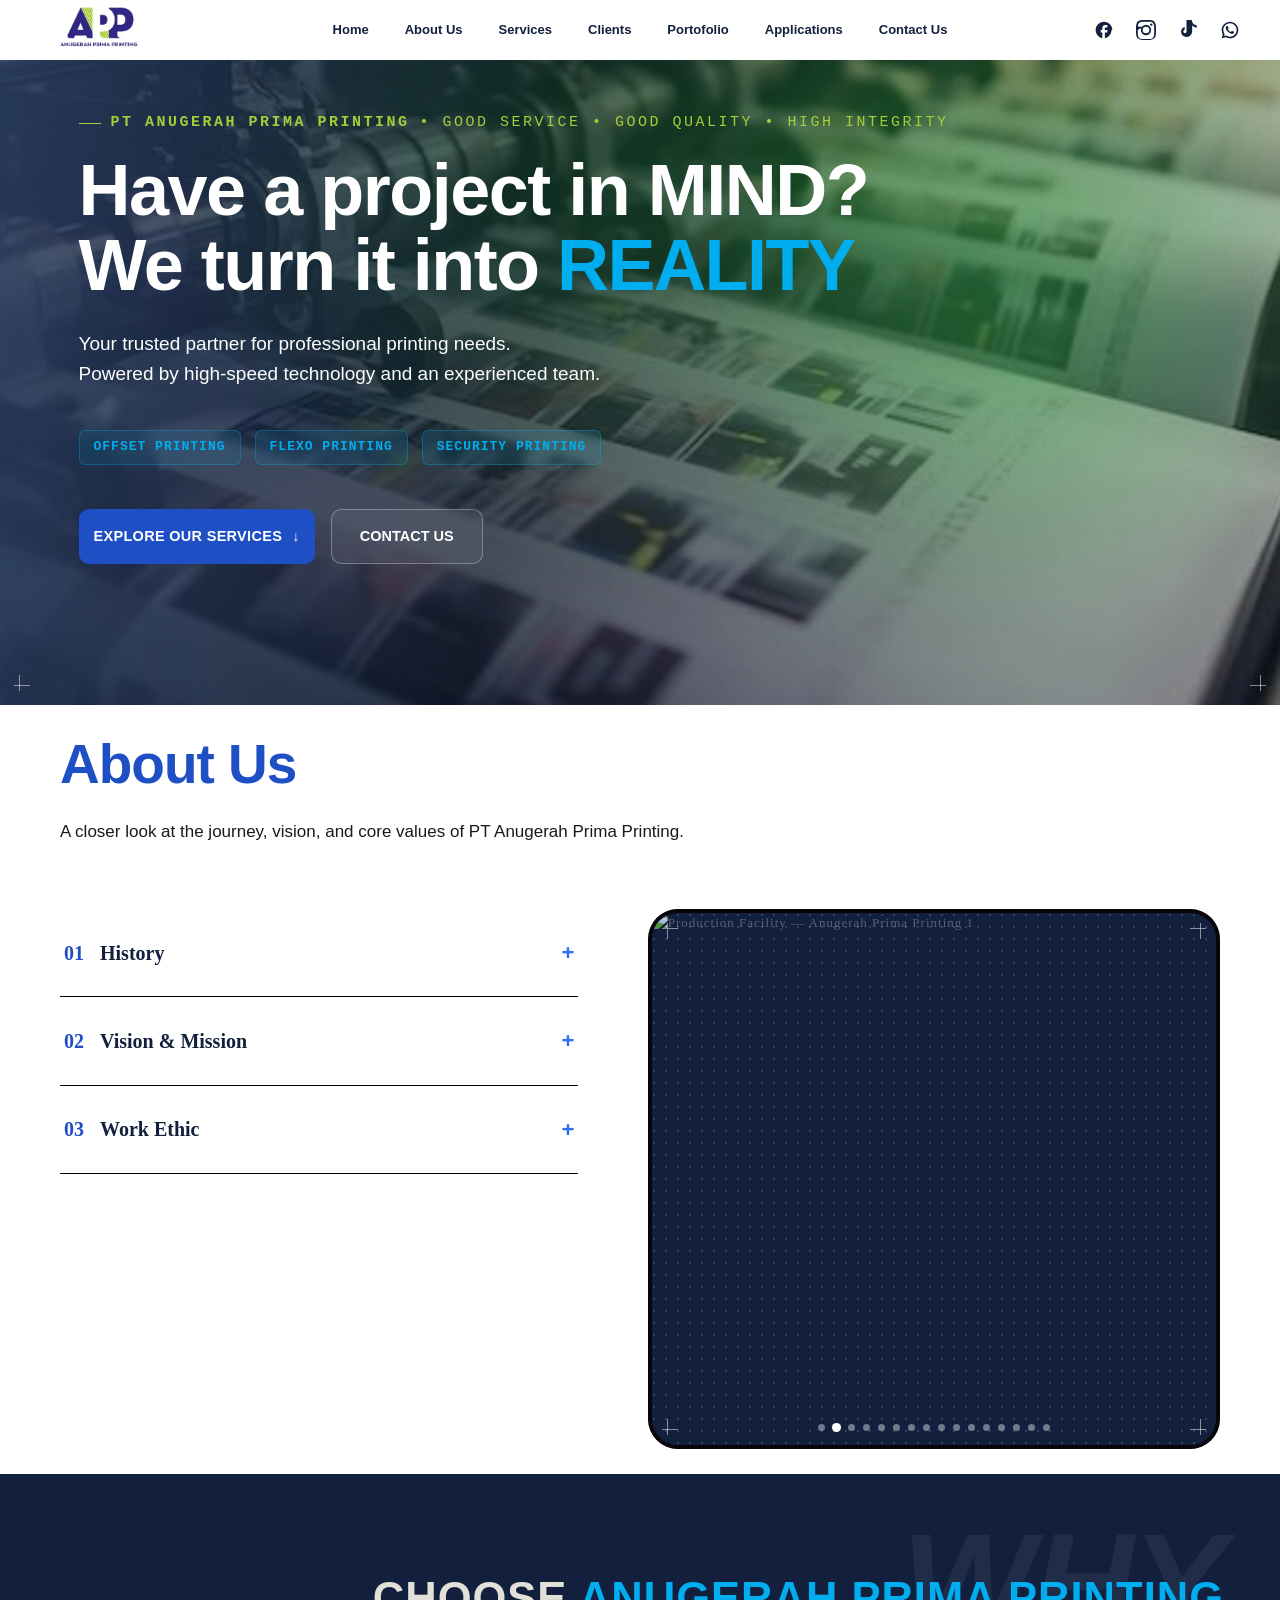
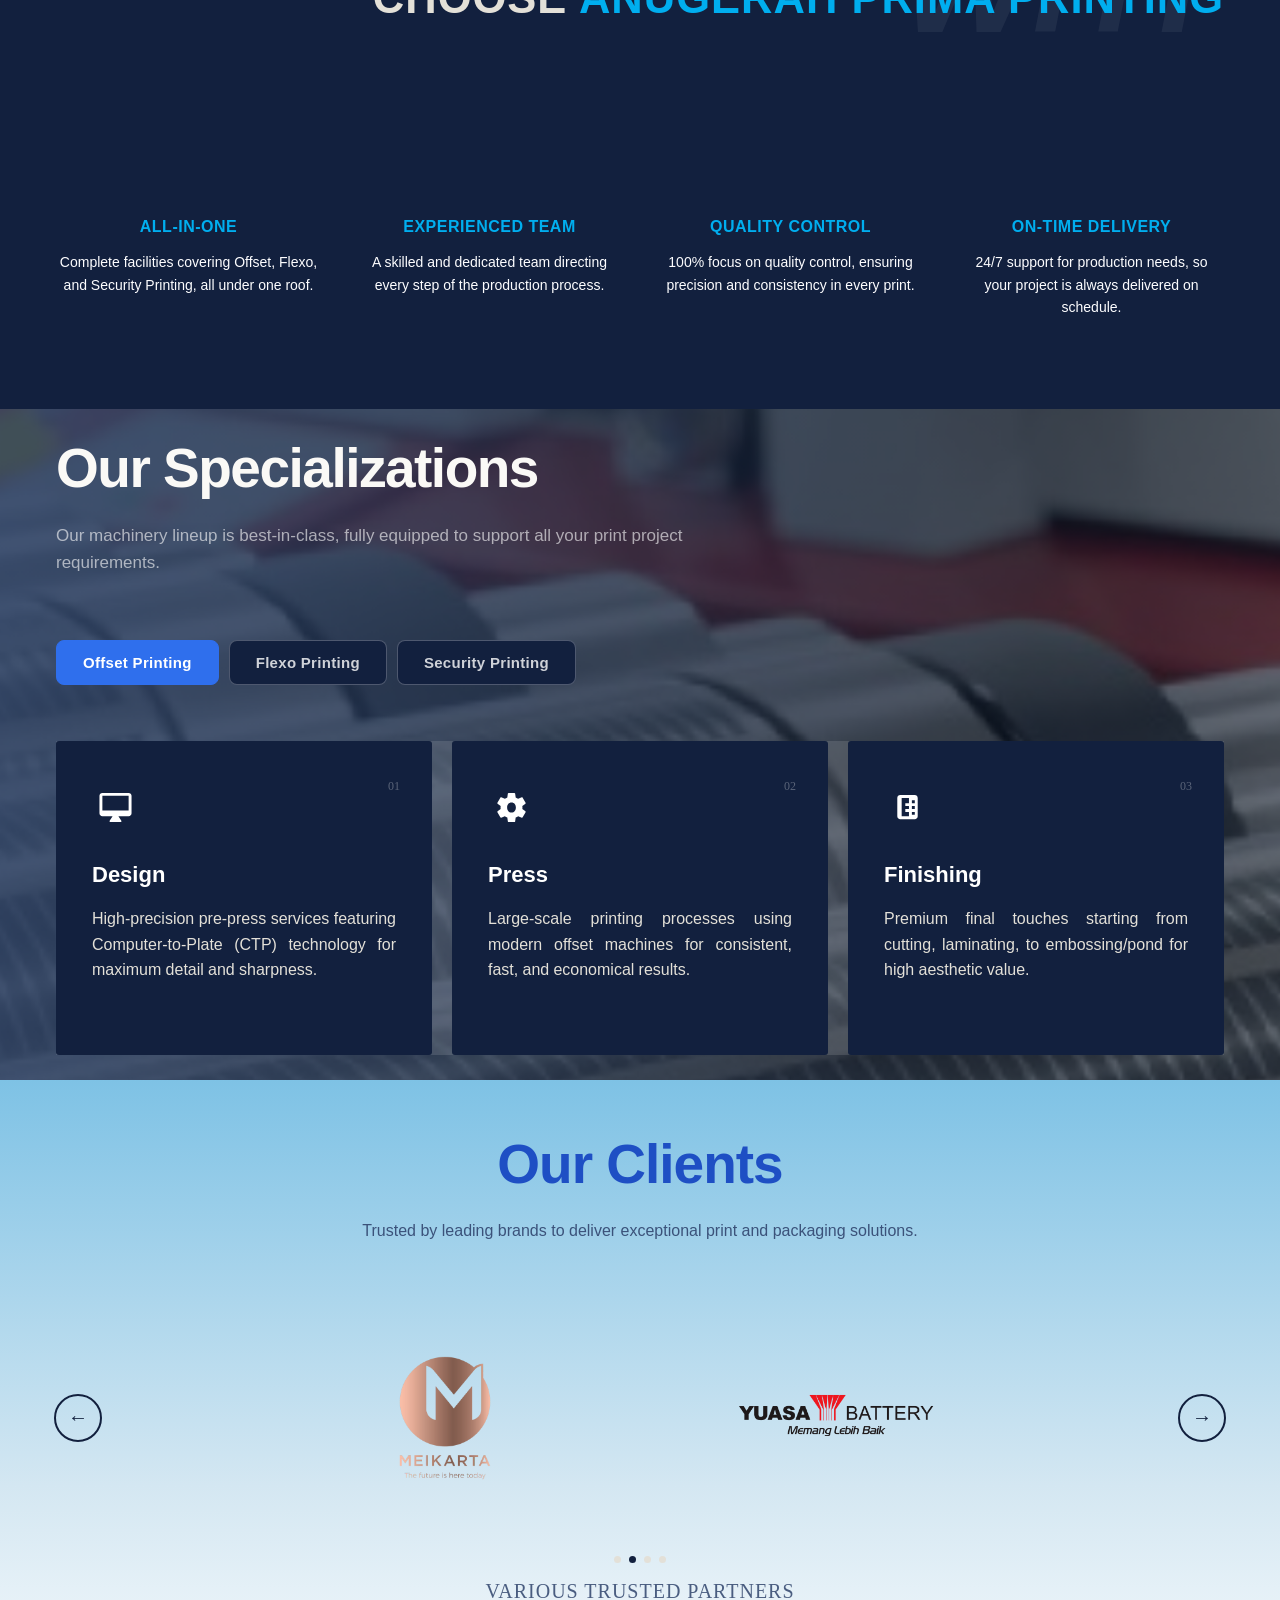
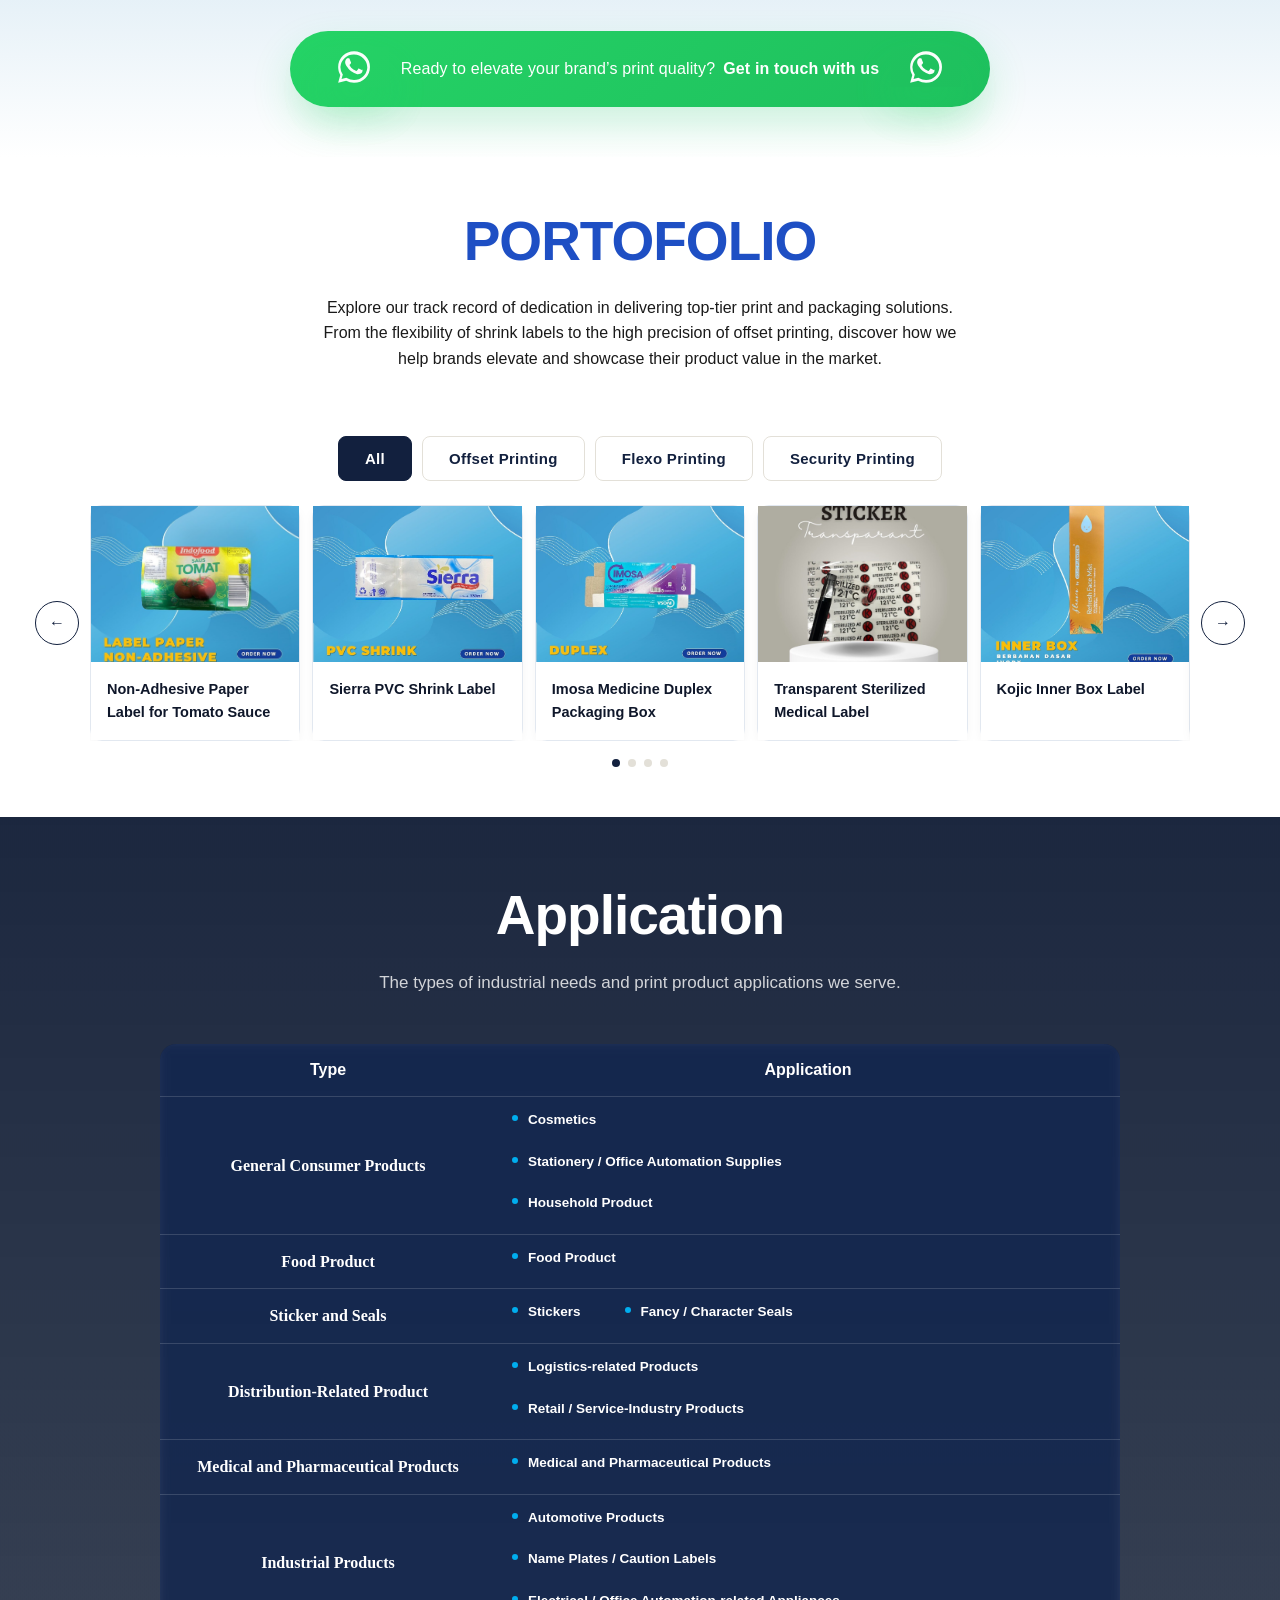
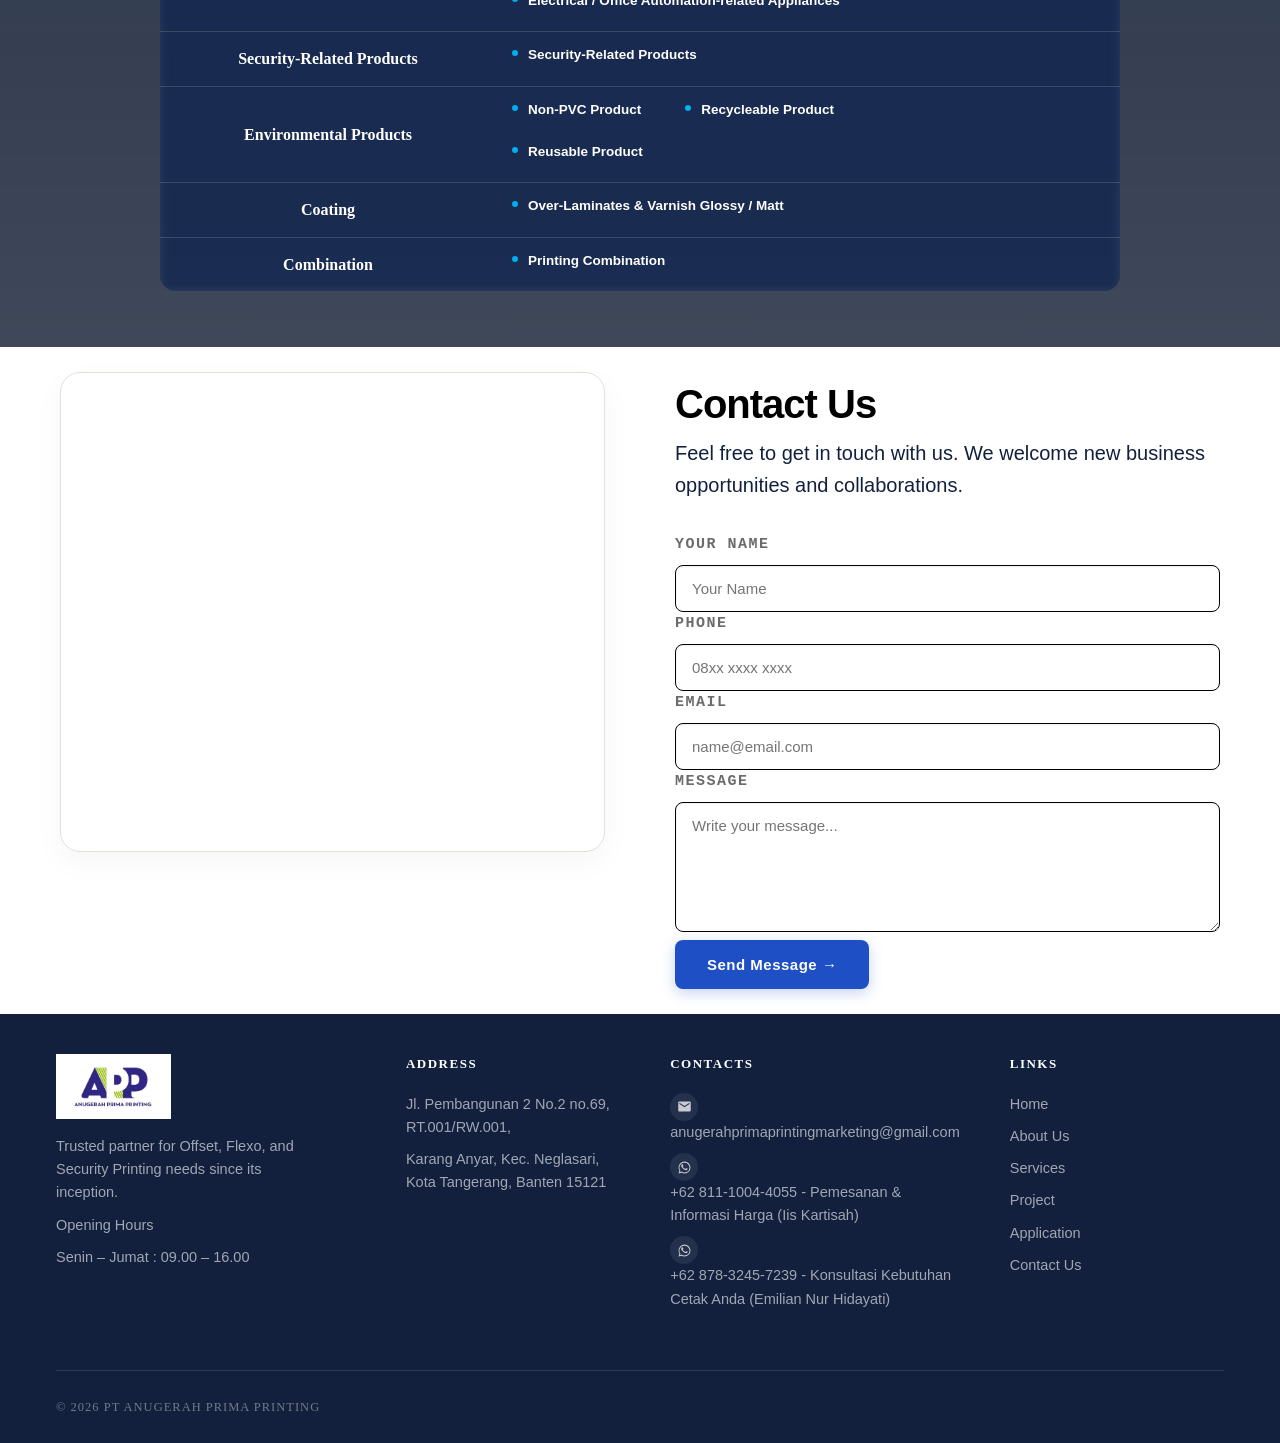
==== commit 2ebdc182: "benerin yang rusak" ====
--- a/index.html
+++ b/index.html
@@ -234,7 +234,7 @@
 <section id="services" class="services hidden-scroll">
   <div class="section-head">
     <!-- <div class="eyebrow">02 — Capabilities</div> -->
-    <h2>Our Services</h2>
+    <h2>Our Specializations</h2>
     <p>Our machinery lineup is best-in-class, fully equipped to support all your print project requirements.</p>
   </div>
   <div class="service-tabs hidden-scroll delay-200">
@@ -370,16 +370,16 @@
     <div class="client-viewport">
       <div class="client-track" id="clientTrack">
       <div class="client-page">
-        <div class="client-logo-card"><img src="Images/Client_Hasil-Raya.png"></div>
-        <div class="client-logo-card"><img src="Images/Client_Meikarta.png"></div>
-      </div>
-      <div class="client-page">
-        <div class="client-logo-card"><img src="Images/Client_Cap-Kaki-Tiga.png"></div>
-        <div class="client-logo-card"><img src="Images/Client_Yuasa.PNG"></div>
-      </div>
-      <div class="client-page">
         <div class="client-logo-card"><img src="Images/Client_Pertamina.png"></div>
         <div class="client-logo-card"><img src="Images/Client_Telkomsel.png"></div>
+      </div>
+      <div class="client-page">
+        <div class="client-logo-card"><img src="Images/Client_Meikarta.png"></div>
+        <div class="client-logo-card"><img src="Images/Client_Yuasa.PNG"></div>
+      </div>
+      <div class="client-page">
+        <div class="client-logo-card"><img src="Images/Client_Hasil-Raya.png"></div>
+        <div class="client-logo-card"><img src="Images/Client_Cap-Kaki-Tiga.png"></div>
       </div>
       <div class="client-page">
         <div class="client-logo-card"><img src="Images/Client_Mie-ABC.png"></div>
--- a/style.css
+++ b/style.css
@@ -1047,7 +1047,7 @@
   z-index: 0;
   background-image:
     linear-gradient(rgba(5, 18, 44, 0.918), rgba(10, 21, 41, 0.717)),
-    url('assets/Produksi_images.jpg');
+    url('images/About_Mesin-Produksi.jpg');
   background-size: cover;
   background-position: center center;
   background-repeat: no-repeat;
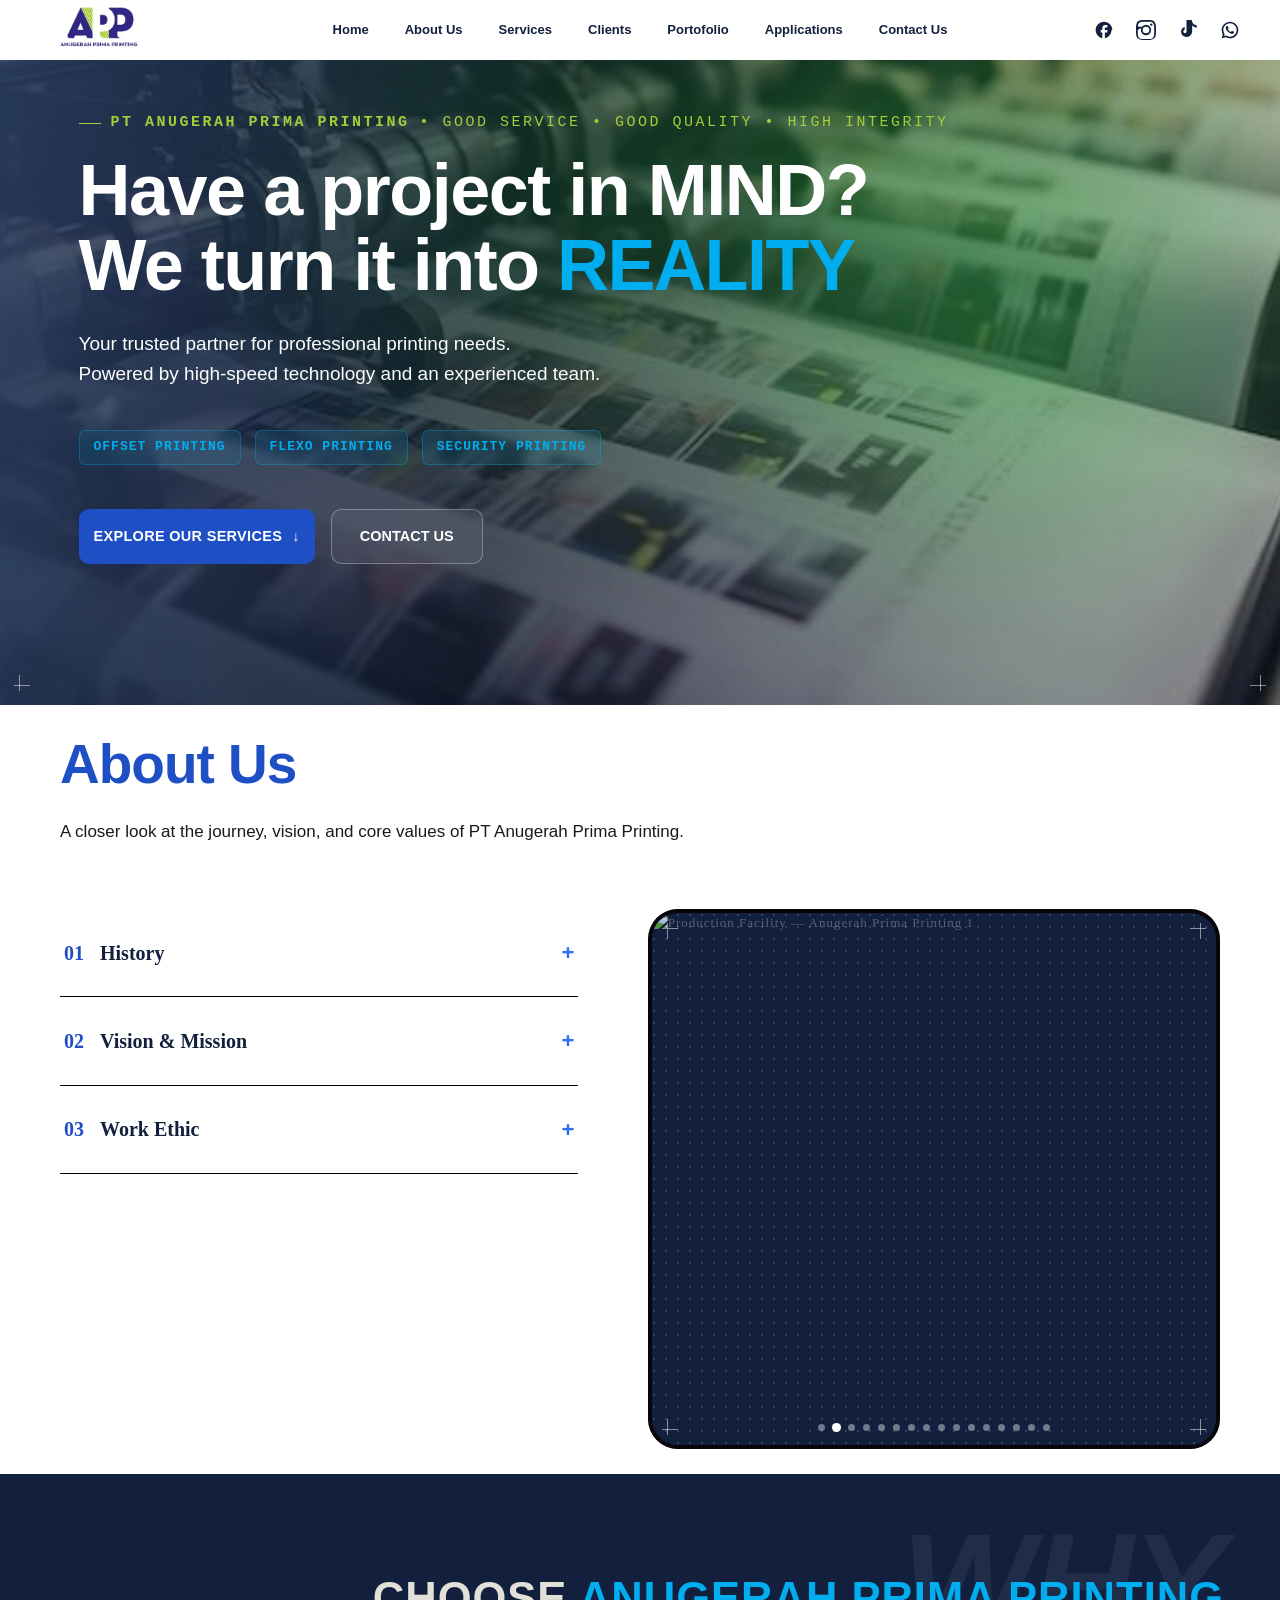
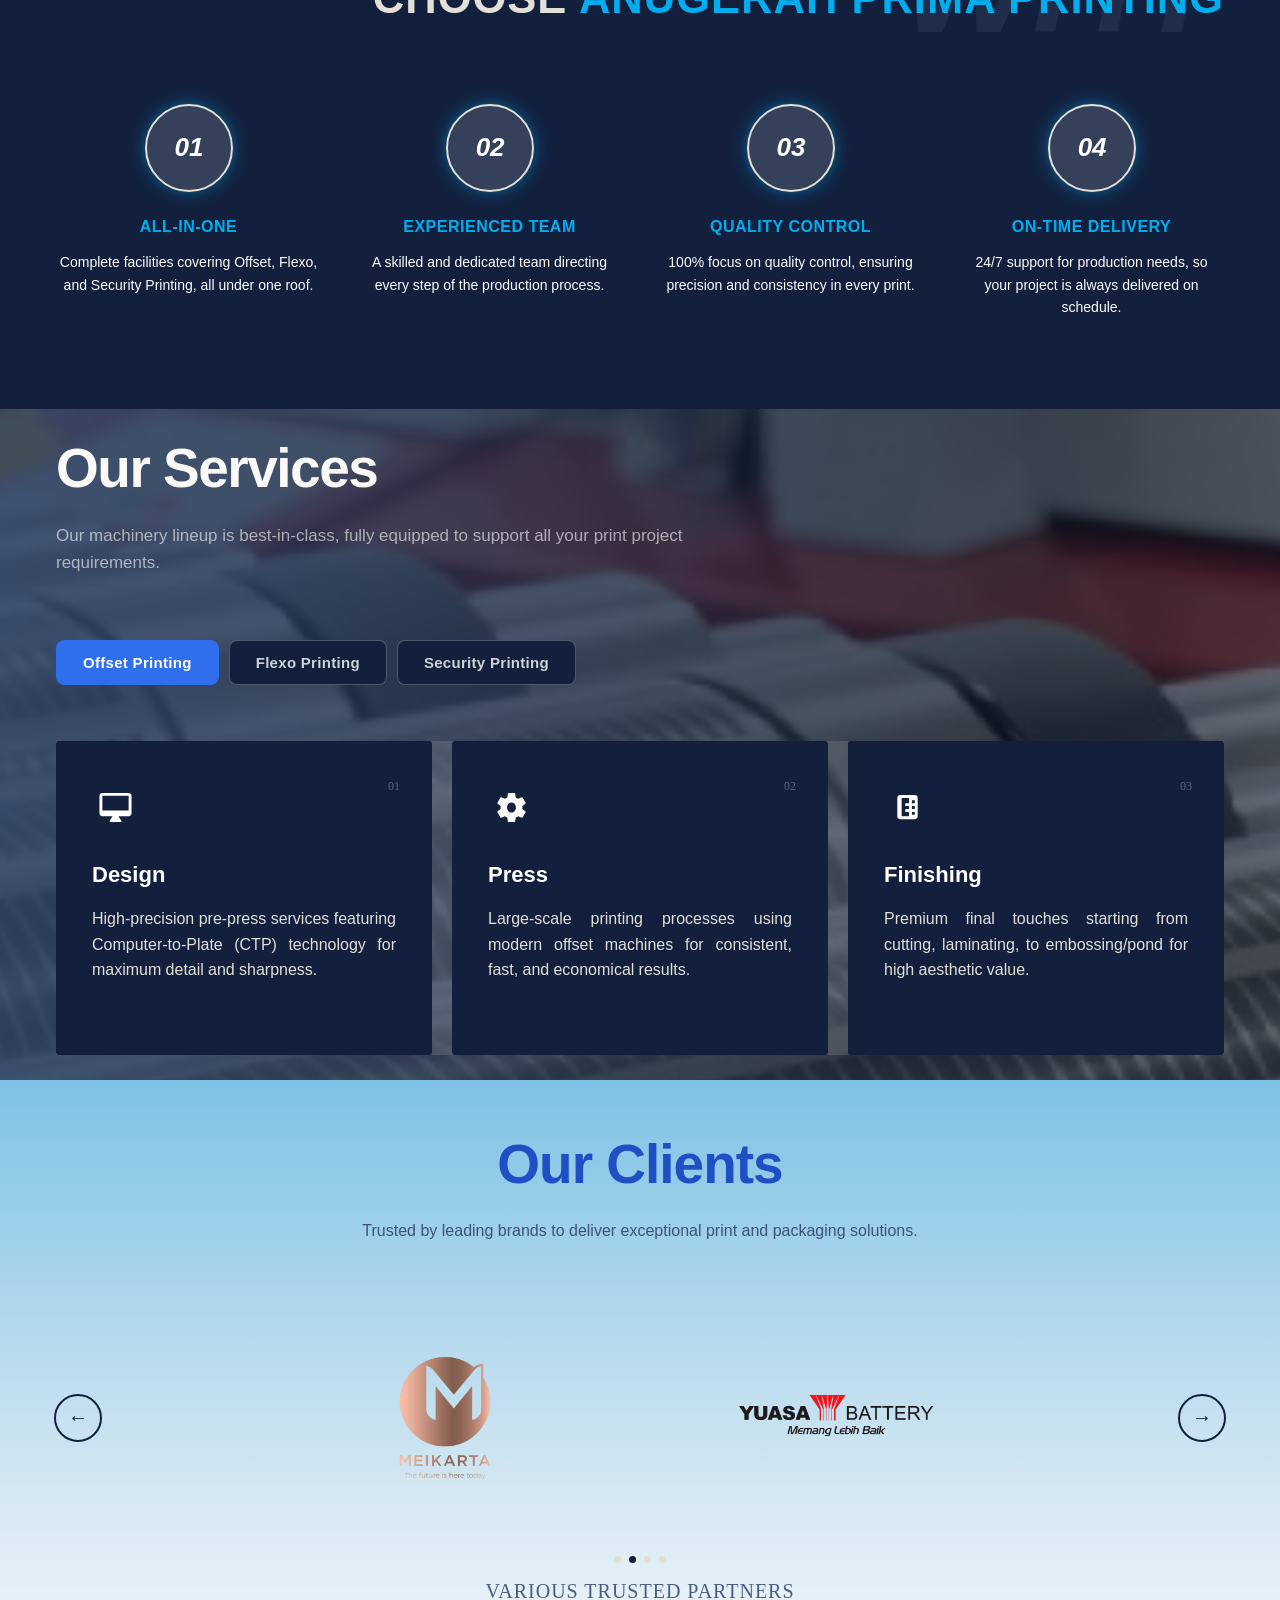
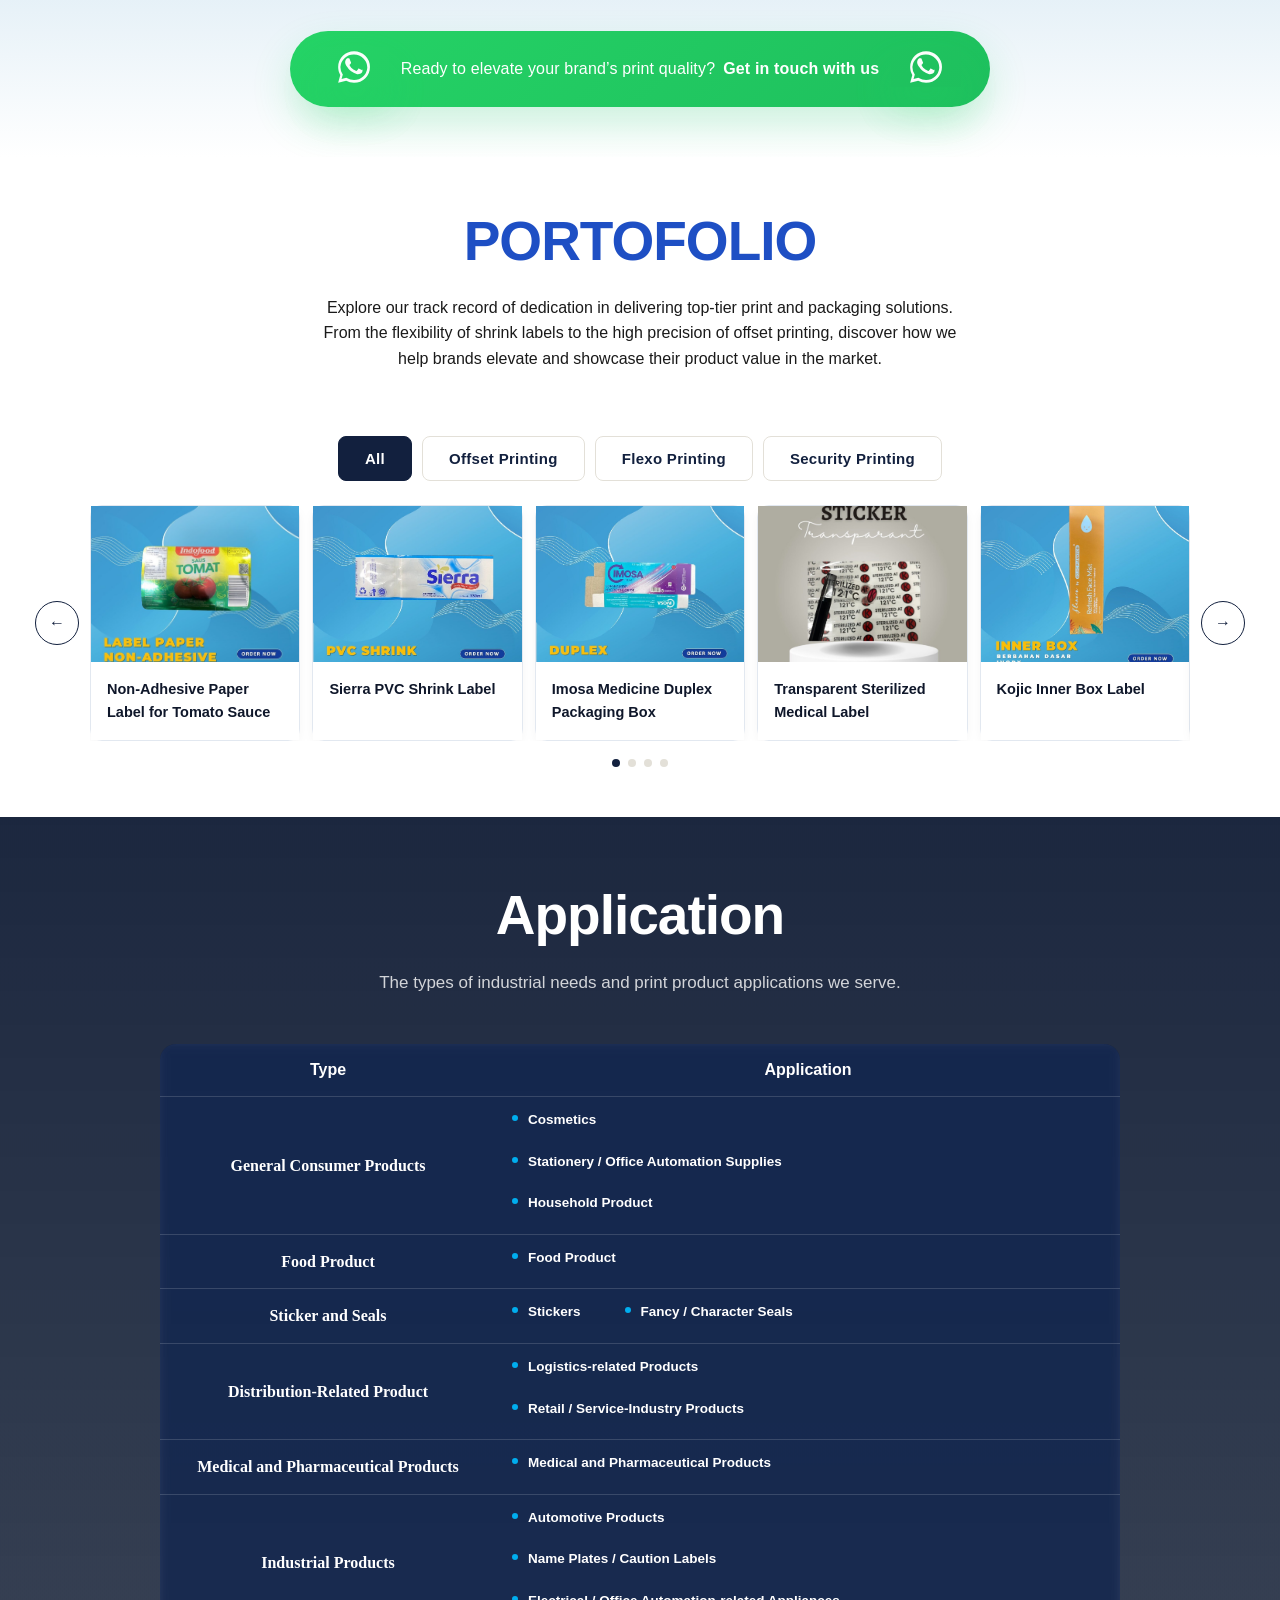
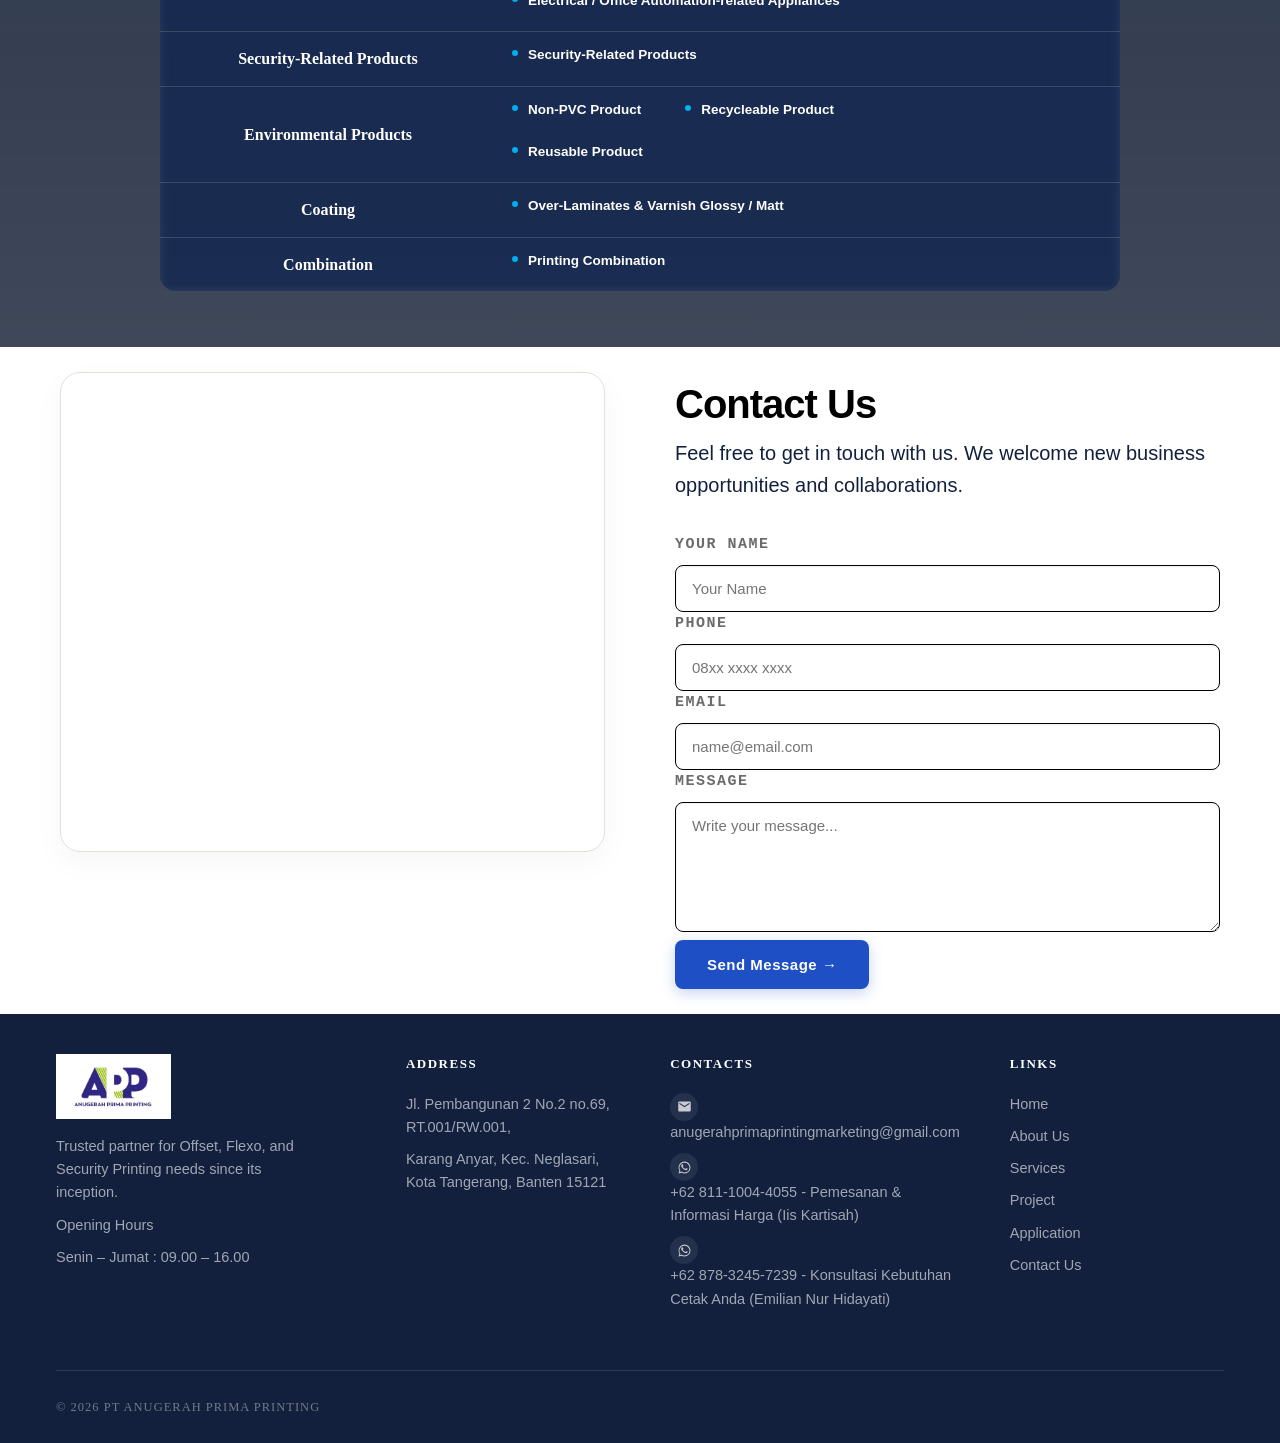
==== commit df543b88: "Merge branch 'main' into KEPING-BRENCH" ====
--- a/index.html
+++ b/index.html
@@ -234,7 +234,7 @@
 <section id="services" class="services hidden-scroll">
   <div class="section-head">
     <!-- <div class="eyebrow">02 — Capabilities</div> -->
-    <h2>Our Specializations</h2>
+    <h2>Our Services</h2>
     <p>Our machinery lineup is best-in-class, fully equipped to support all your print project requirements.</p>
   </div>
   <div class="service-tabs hidden-scroll delay-200">
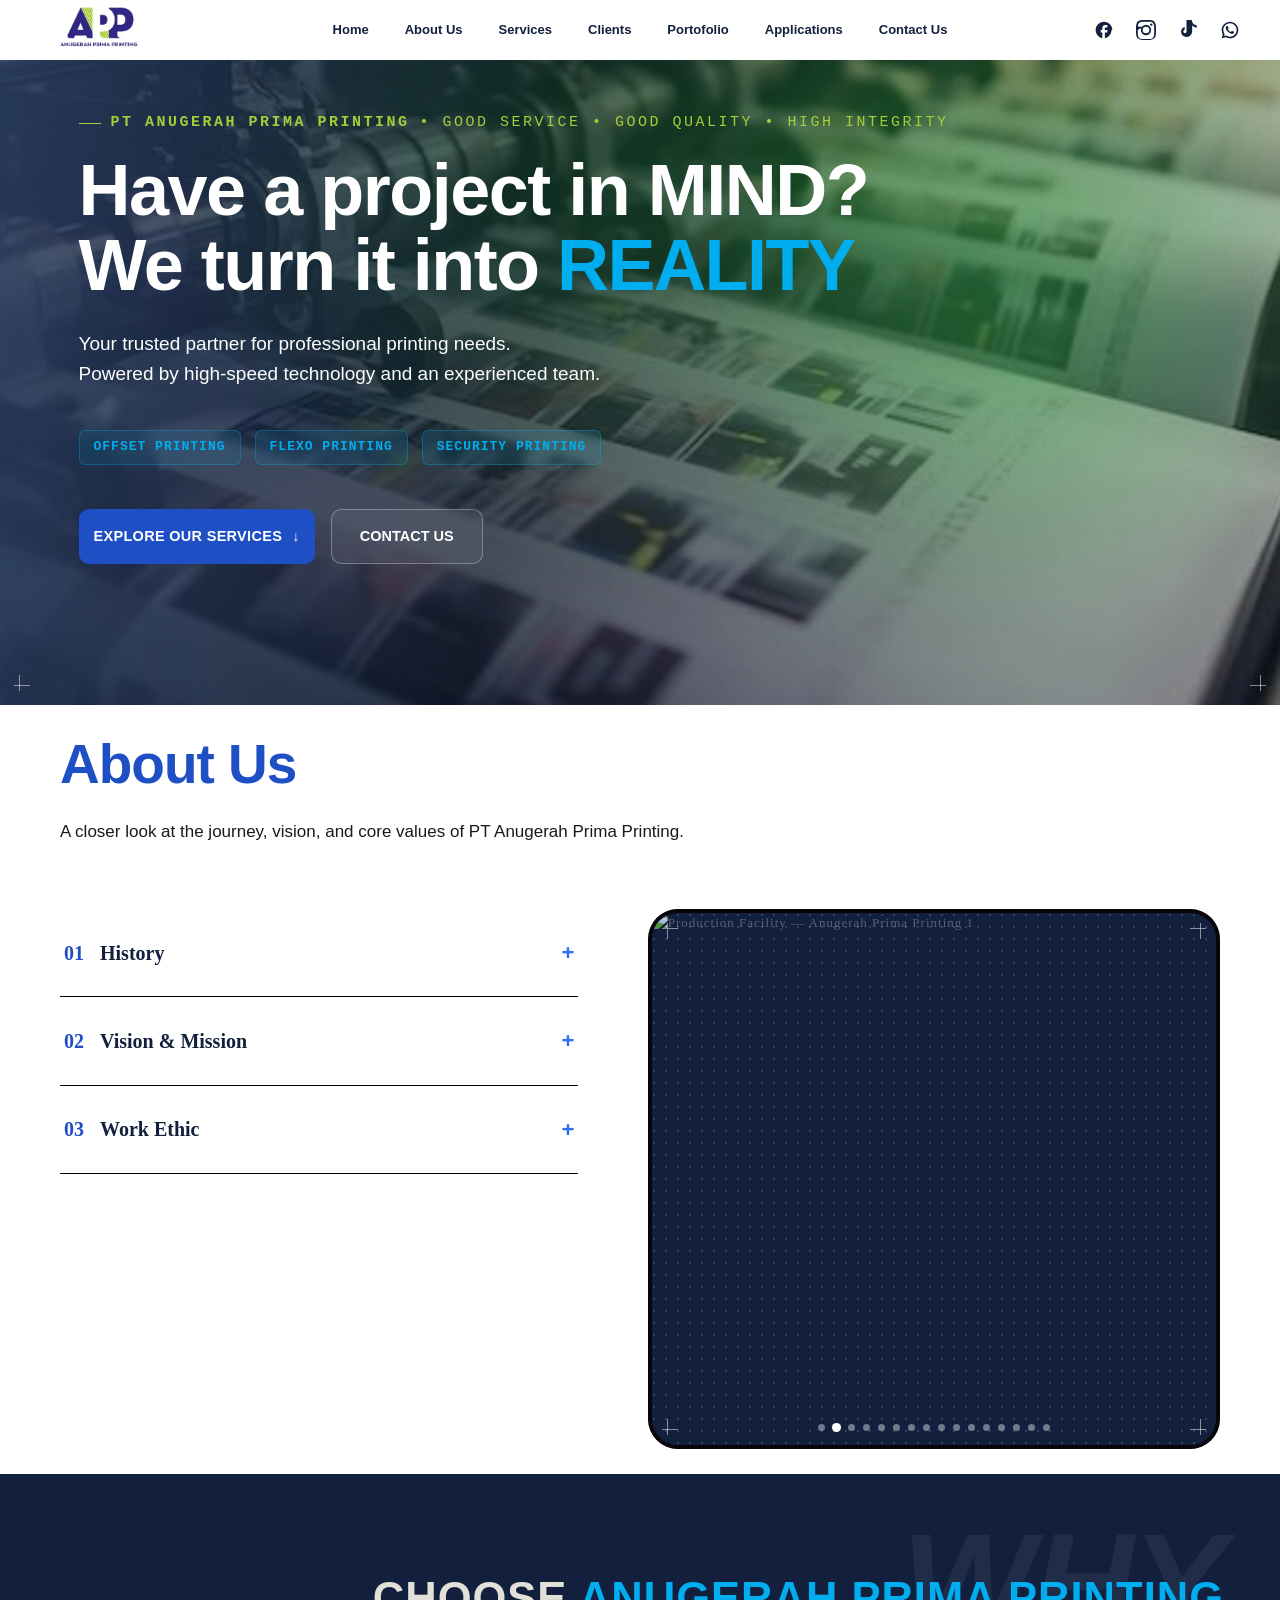
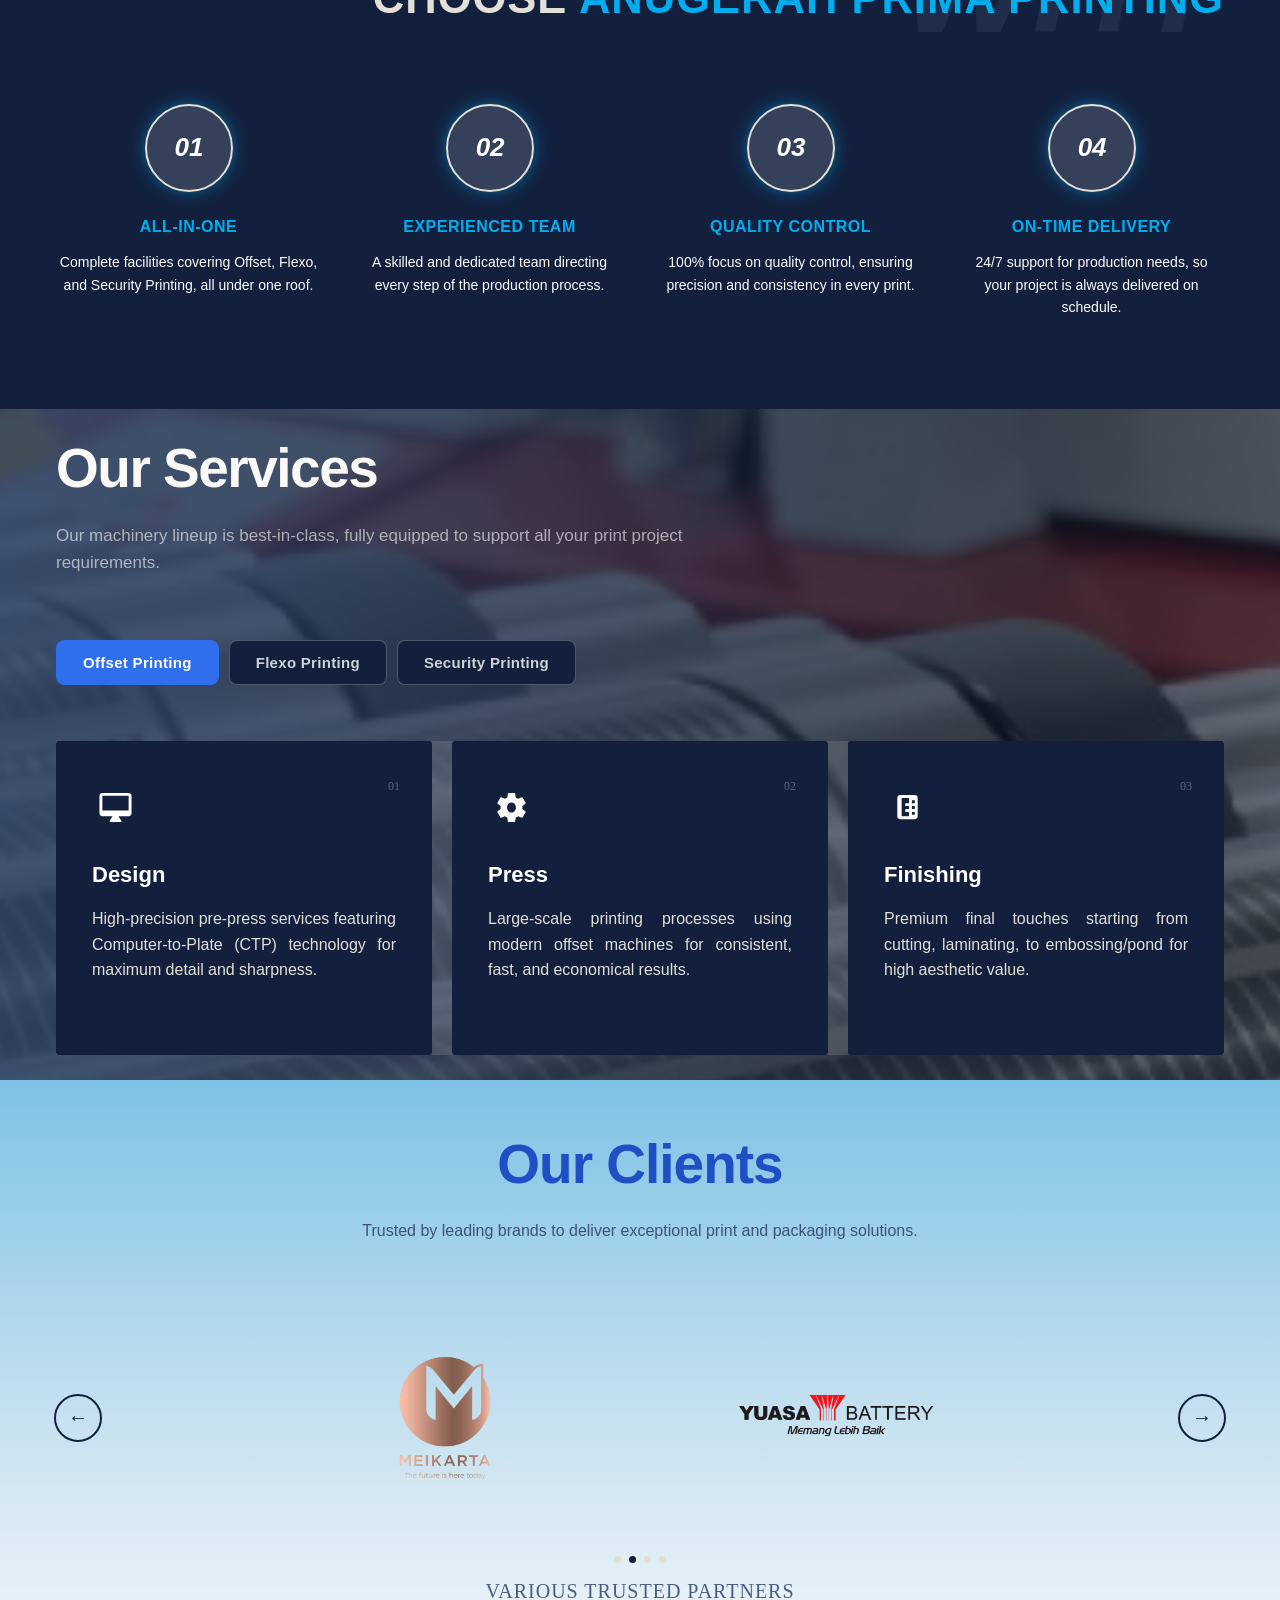
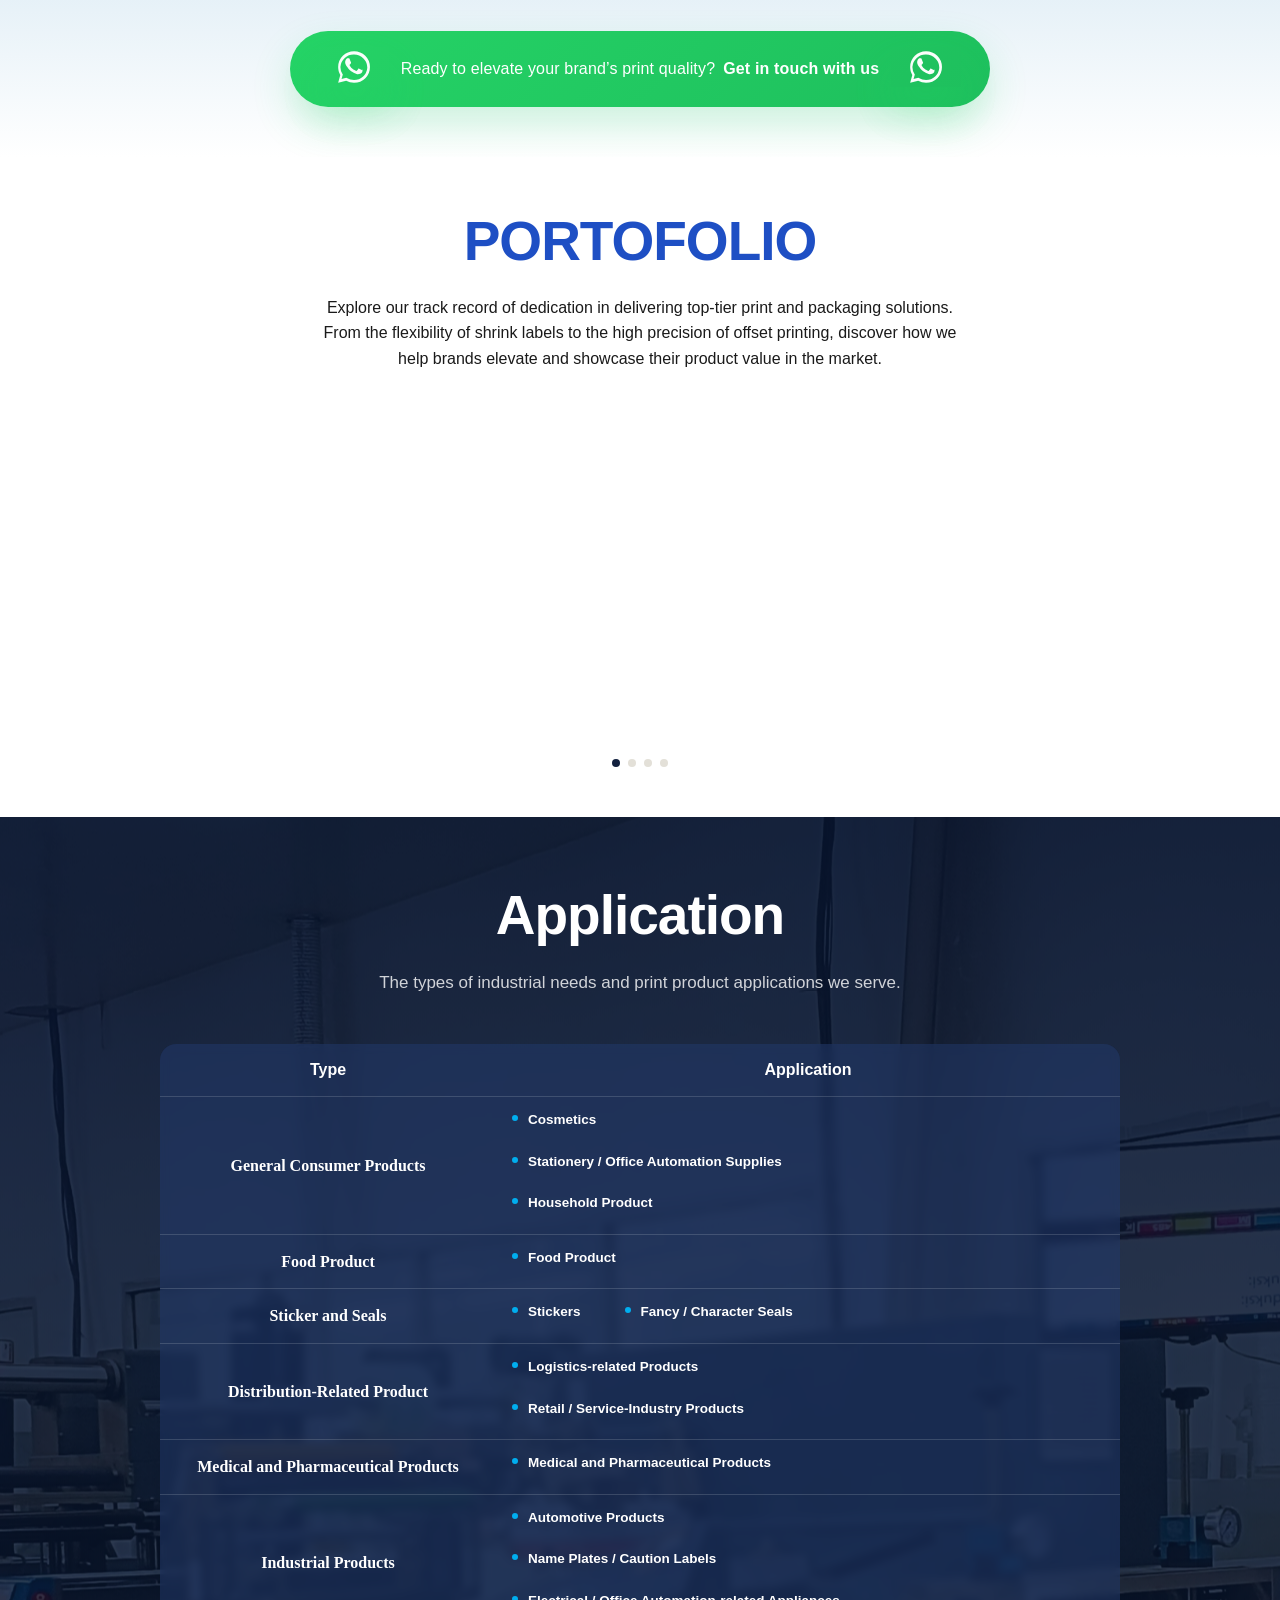
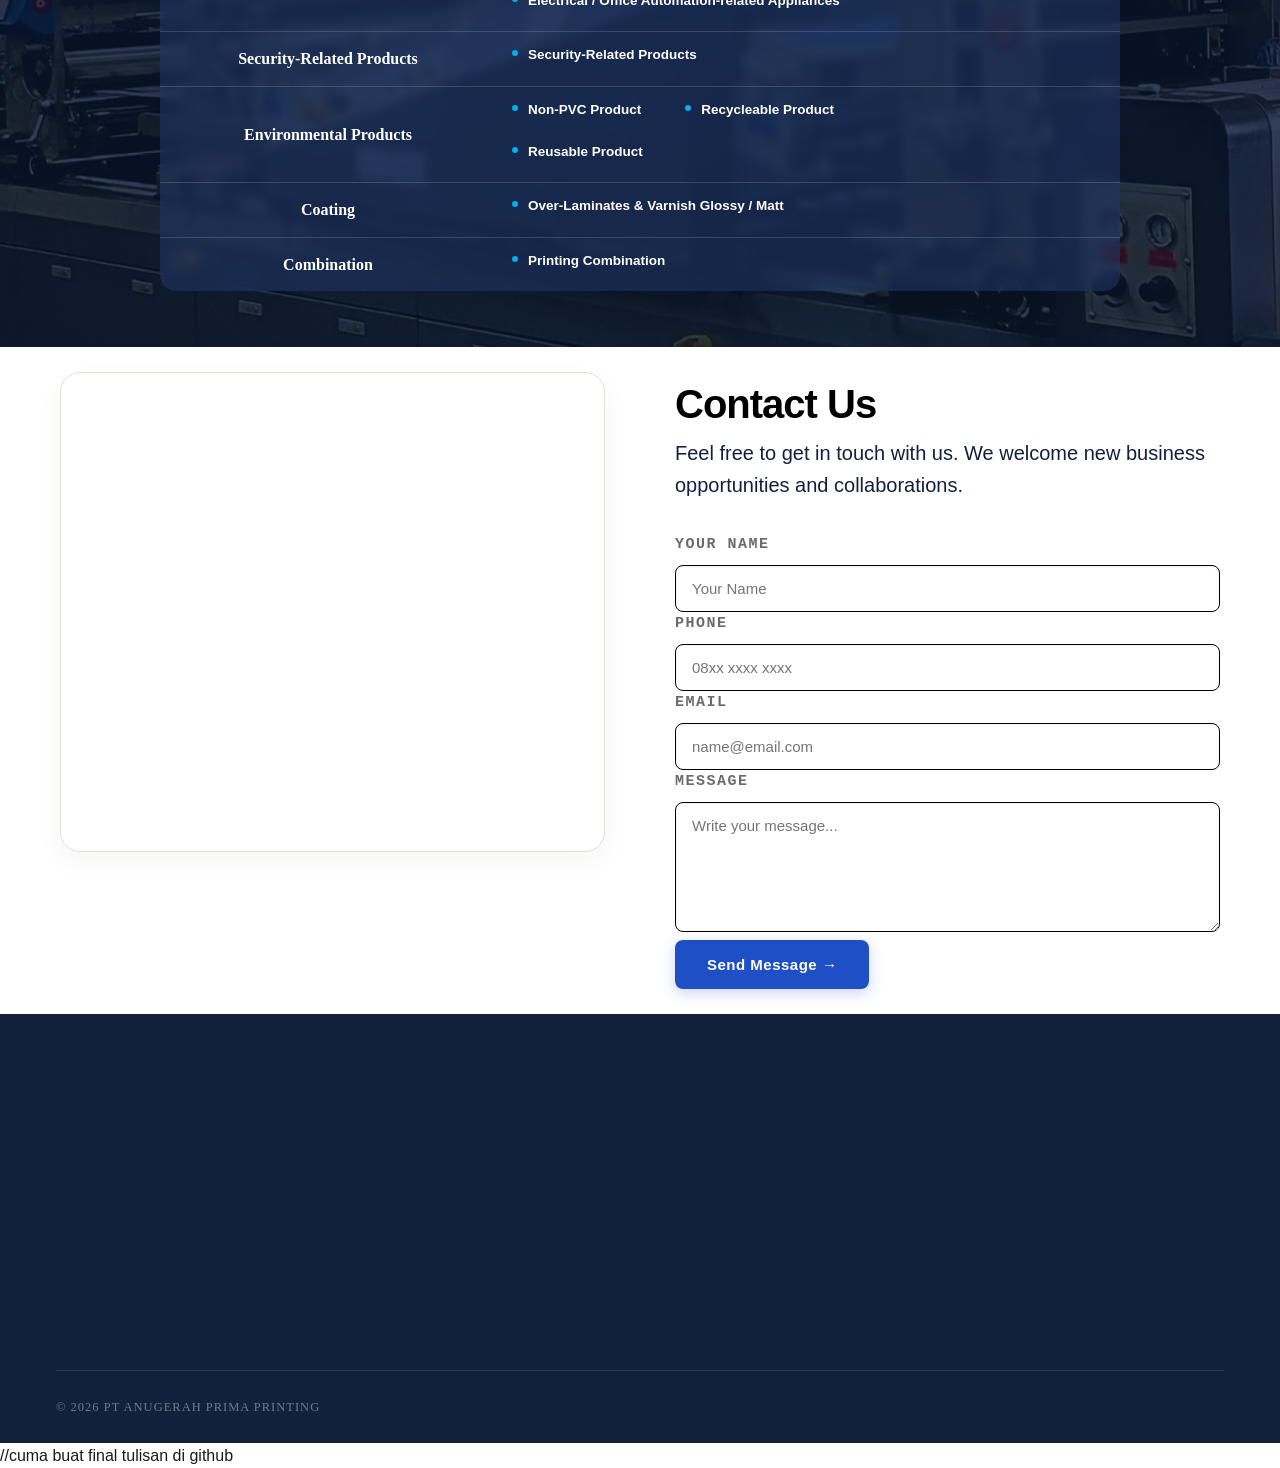
==== commit e43a341f: "Finalisasi" ====
--- a/index.html
+++ b/index.html
@@ -948,3 +948,5 @@
 <script src="script.js"></script>
 </body>
 </html>
+
+//cuma buat final tulisan di github
--- a/style.css
+++ b/style.css
@@ -1047,7 +1047,7 @@
   z-index: 0;
   background-image:
     linear-gradient(rgba(5, 18, 44, 0.918), rgba(10, 21, 41, 0.717)),
-    url('images/About_Mesin-Produksi.jpg');
+    url('Images/About_Mesin-Produksi.jpg');
   background-size: cover;
   background-position: center center;
   background-repeat: no-repeat;
@@ -2268,4 +2268,5 @@
     left: 50%;
     transform: translateX(-50%);
   }
-}+}
+/*cuma buat final tulisan di github
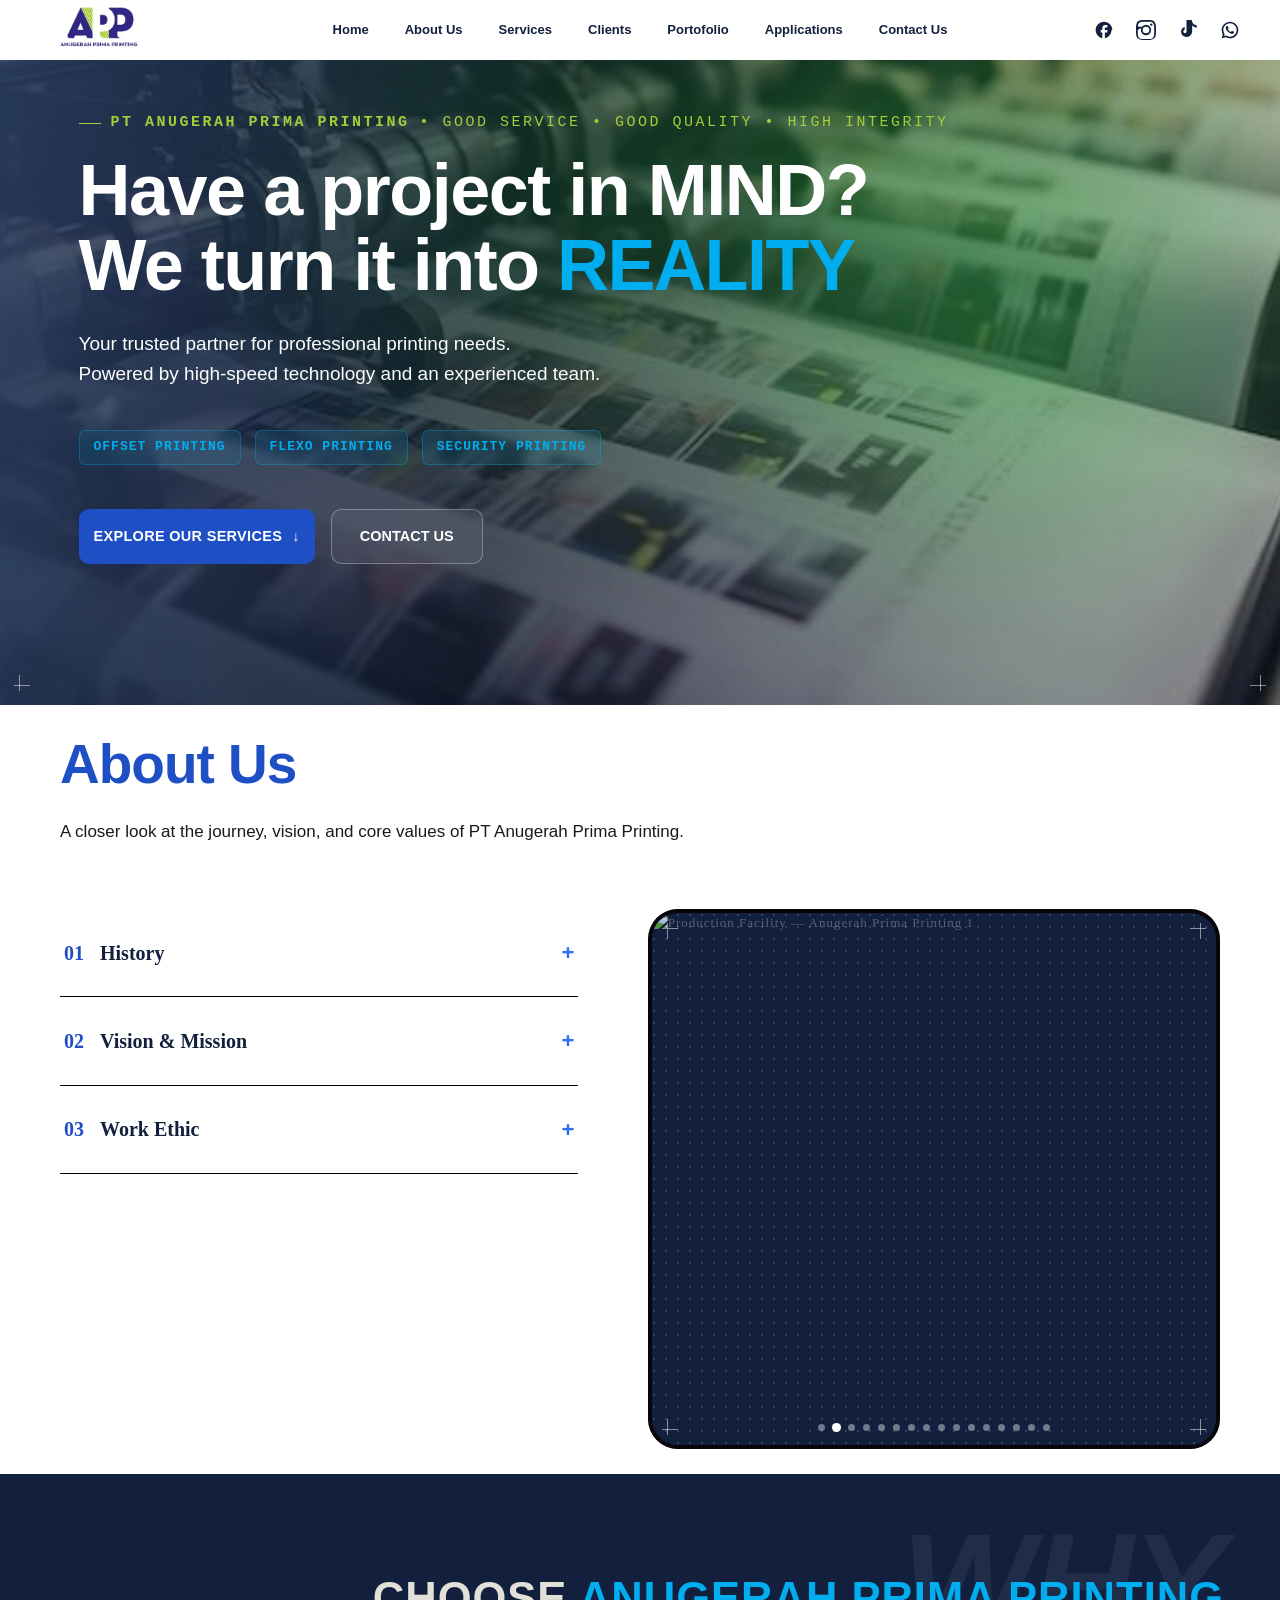
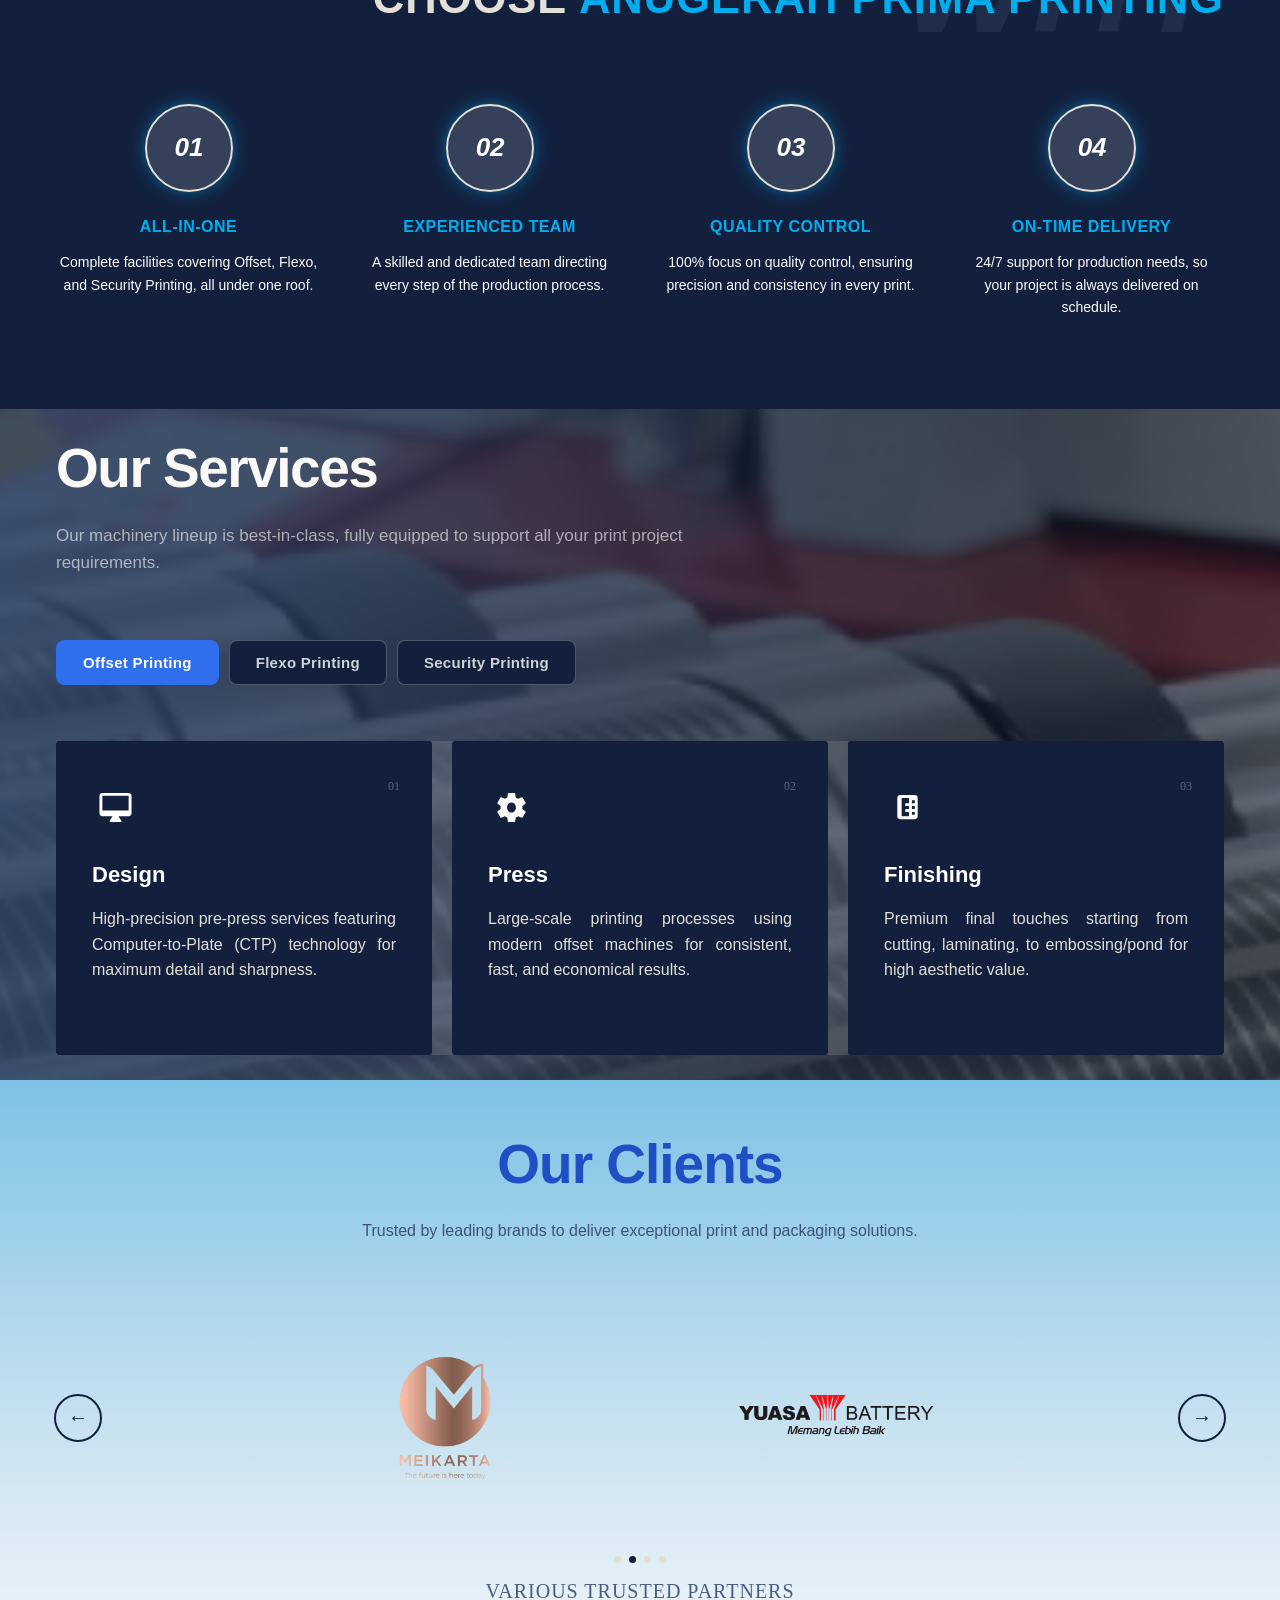
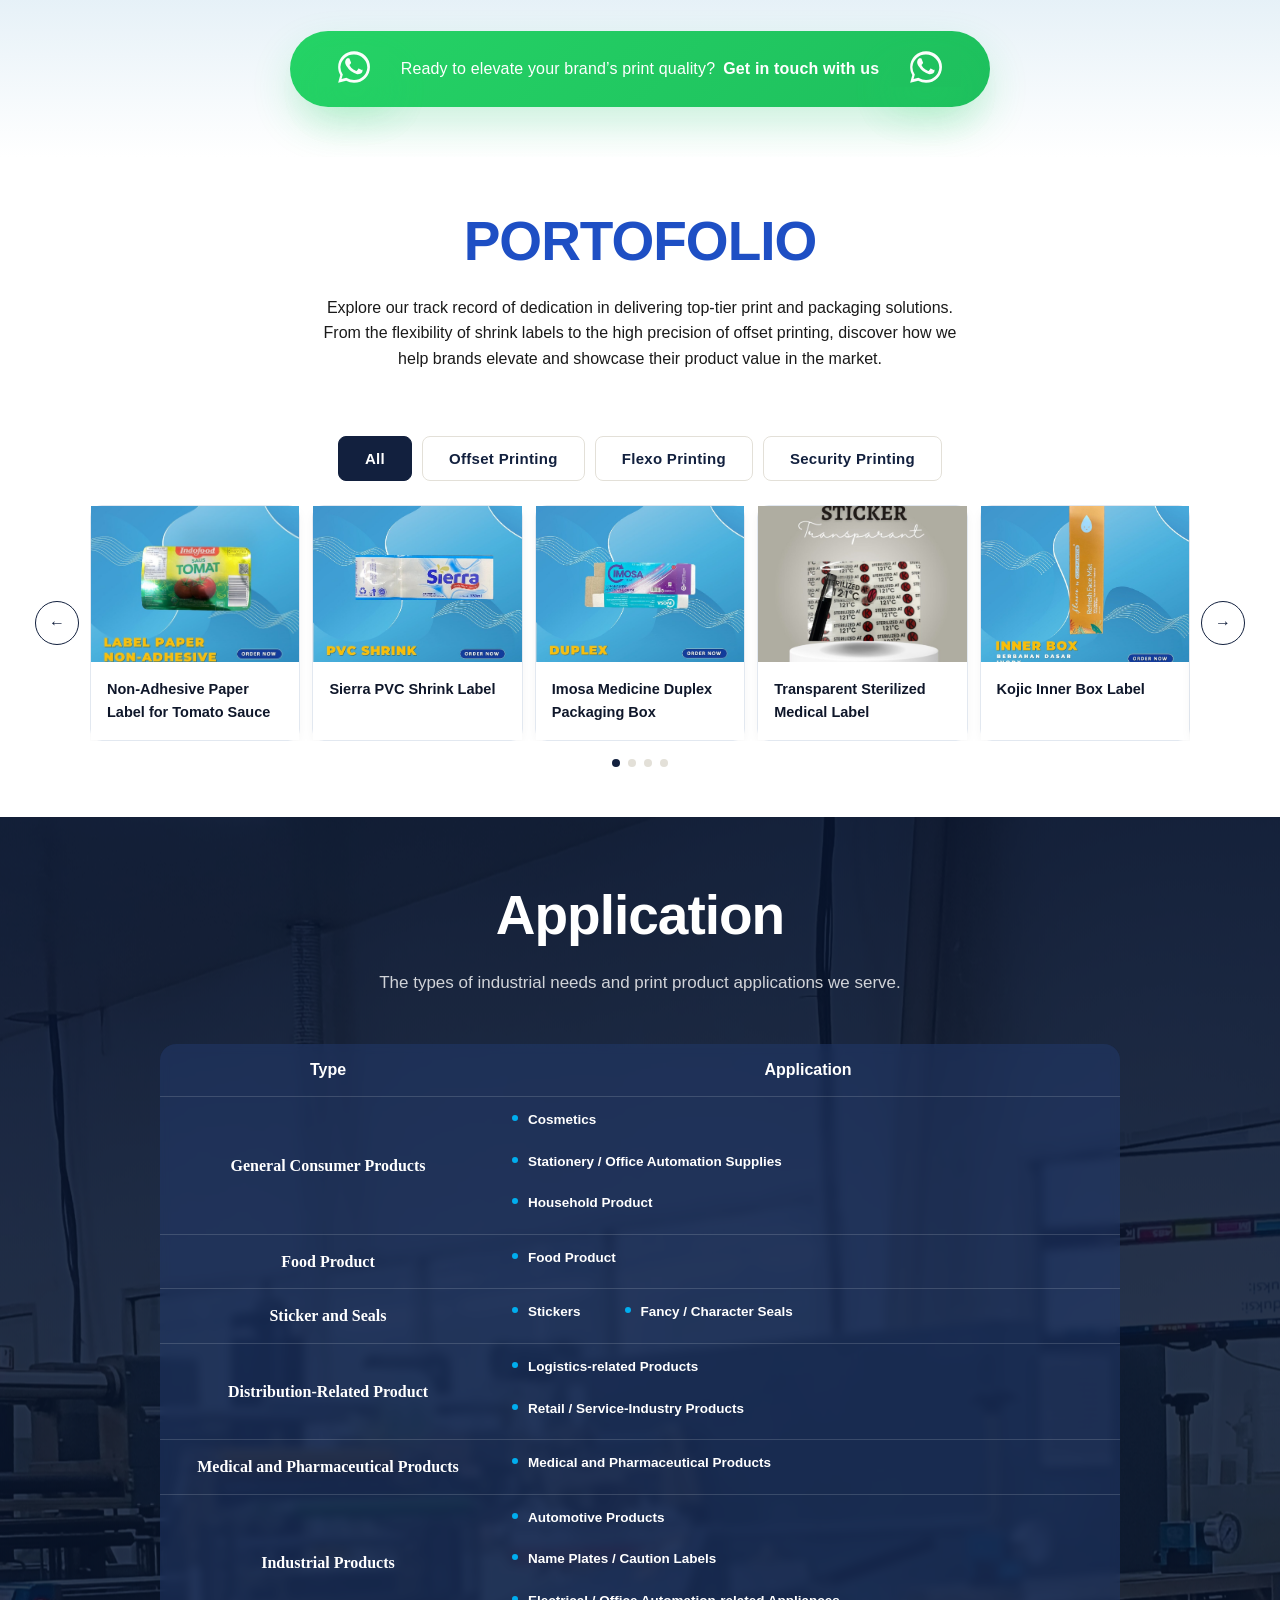
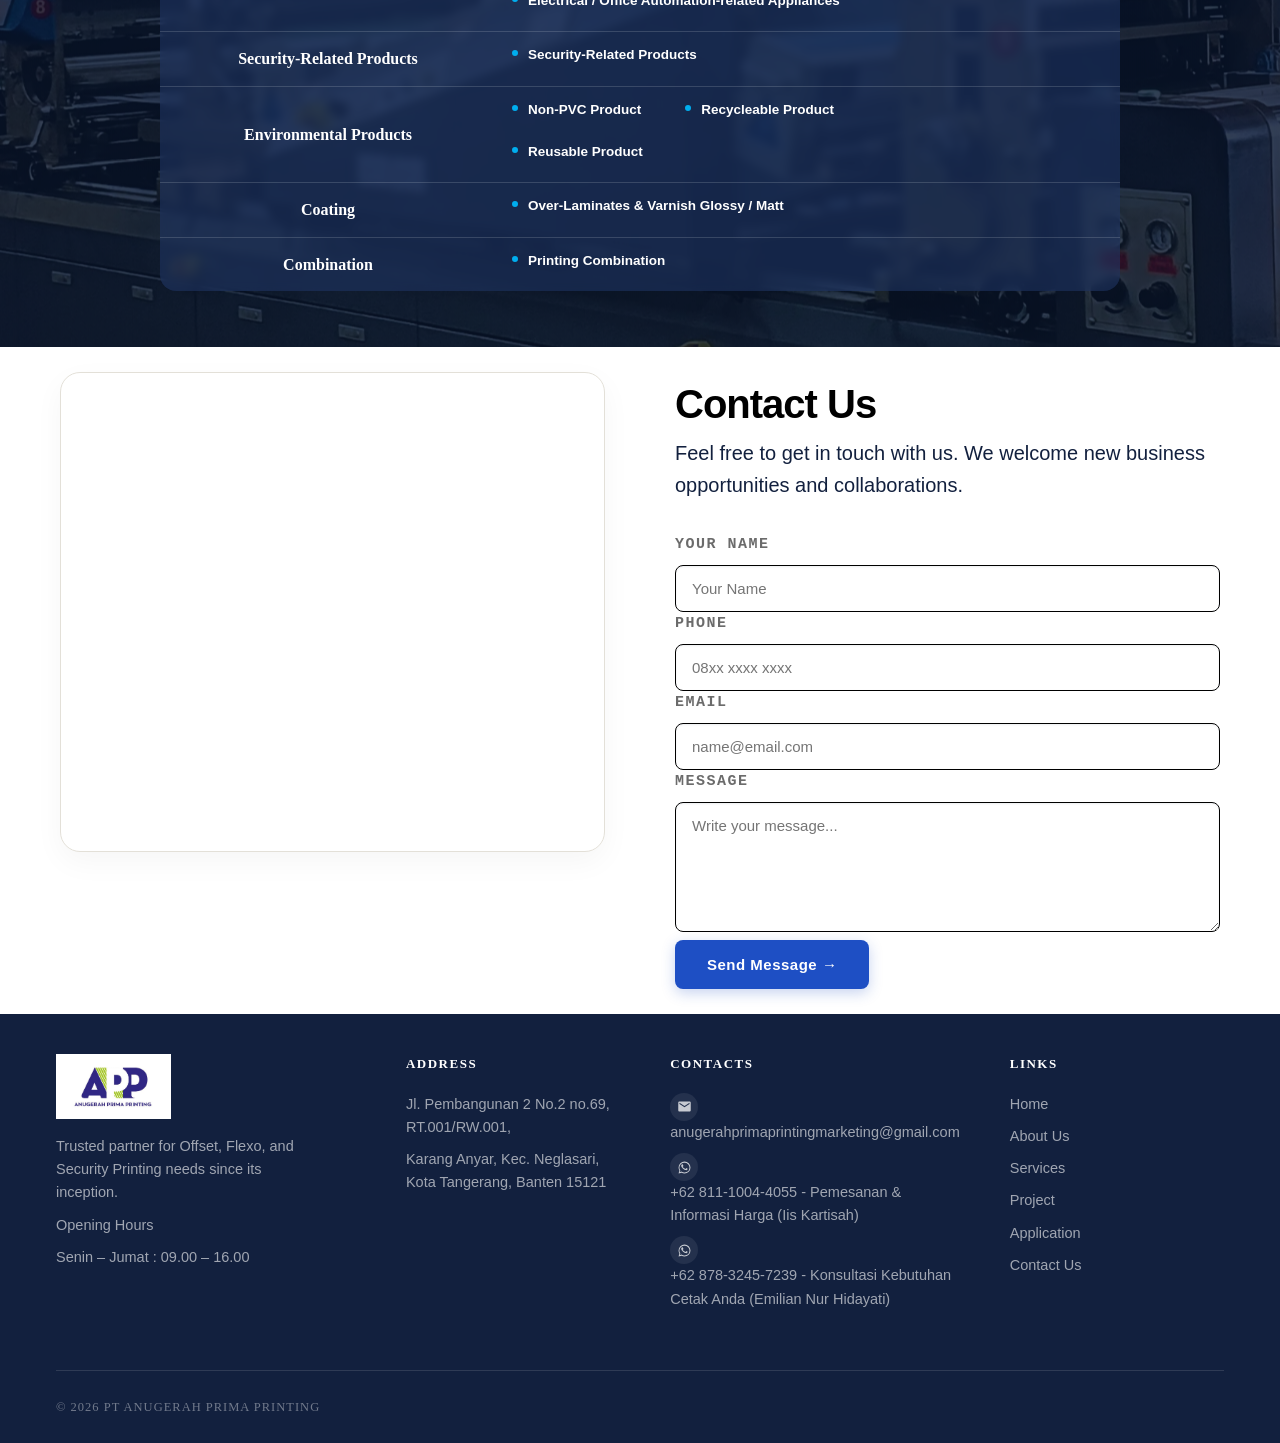
==== commit f2fe1a0a: "Finalisasi" ====
--- a/index.html
+++ b/index.html
@@ -949,4 +949,3 @@
 </body>
 </html>
 
-//cuma buat final tulisan di github
